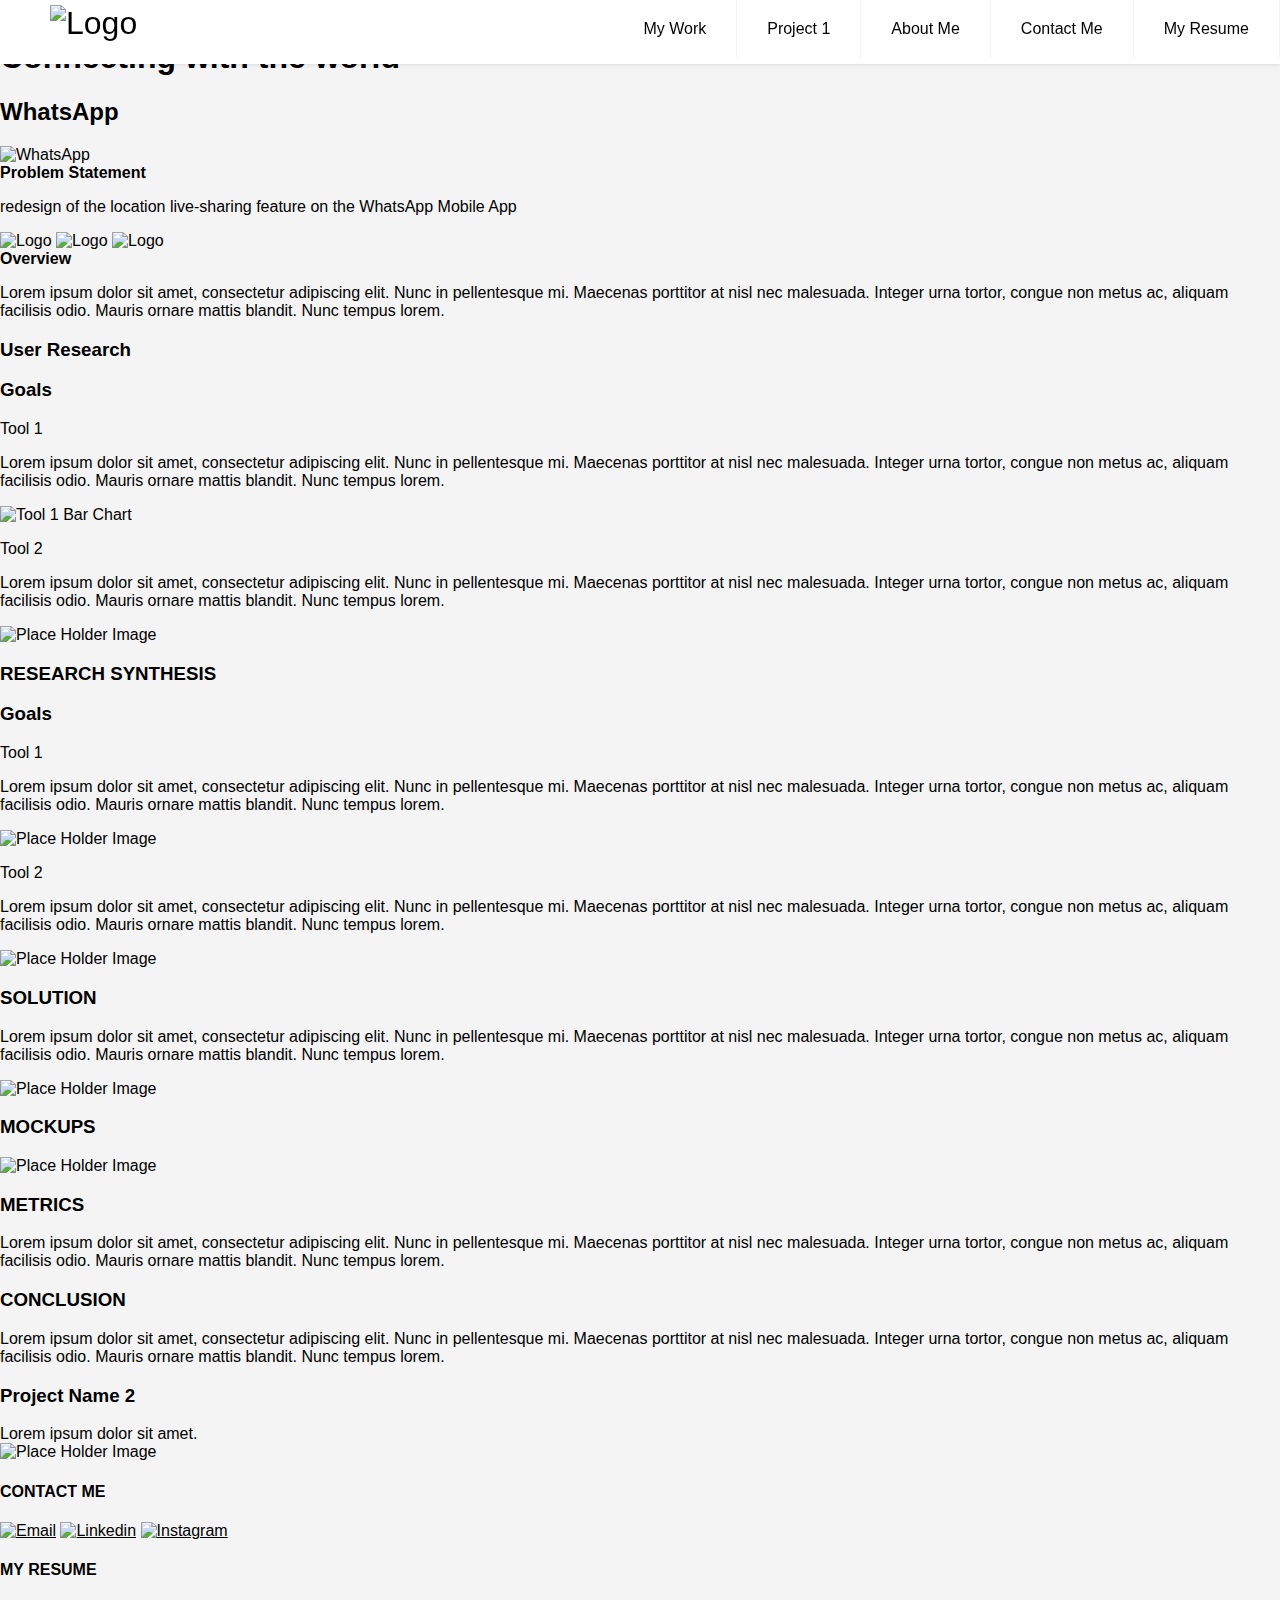
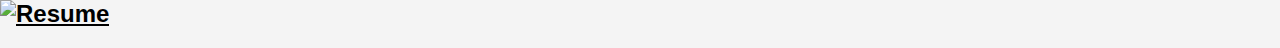
==== creations.html @ 50b98010 "some changes and additons" ====
<!DOCTYPE html>
<html lang="en">
  <head>
    <meta charset="UTF-8" />
    <meta name="viewport" content="width=device-width, initial-scale=1.0" />
    <link
      rel="stylesheet"
      media="screen and (min-width: 1028px)"
      href="css/desktop.css"
    />
    <link
      rel="stylesheet"
      media="screen and (max-width: 1027px)"
      href="css/mobile.css"
    />
    <link rel="stylesheet" href="hamburger.css" />
    <title>Emily Spahr's Portfolio - Creations</title>
  </head>

  <body>
    <!--hamburger menu -->
    <header class="header">
        <img src="./images/EKlogo.png" class="logo" alt="Logo" />
        <input class="menu-btn" type="checkbox" id="menu-btn" />
        <label class="menu-icon" for="menu-btn"><span class="navicon"></span></label>
        <ul class="menu">
          <li><a href="#">My Work</a></li>
          <li><a href="creations.html">Project 1</a></li>
          <li><a href="passions.html">About Me</a></li>
          <li><a href="#contactMe">Contact Me</a></li>
          <li><a href="/files/resume.pdf">My Resume</a></li>
        </ul>
    </header>

    <!-- Pretty Picture (backgroundimage) at top with Name and short statement in somehat transparent block over top background image-->
    <section class="heroP">
        <div>
          <img src="/images/headerImageLG.png" alt="Researcher in a window">
          <div class="heroPText">
            <h1>Connecting with the world</h1>
            <h2>WhatsApp</h2>
          </div>
        </div>
    </section>

    <!--Background Change-->
    <section class="topSection">
      <div class="secHeading">
        <img src="./images/whatsapp.png" alt="WhatsApp">
      </div>
      <div class="titleText">
          <b>Problem Statement</b>
          <p class="indentP">
            redesign of the location live-sharing feature on the WhatsApp Mobile App
          </p>
      </div>
      <section>
        <div class="topIcons">
          <img src="./images/UX Researcher.png" alt="Logo" />
          <img src="./images/time.png" alt="Logo" />
          <img src="./images/wrench.png" alt="Logo" />
        </div>
      </section>
      <section class="titleText">
        <b>Overview</b>
        <p class="indentP">
          Lorem ipsum dolor sit amet, consectetur adipiscing elit. Nunc in
          pellentesque mi. Maecenas porttitor at nisl nec malesuada. Integer
          urna tortor, congue non metus ac, aliquam facilisis odio. Mauris
          ornare mattis blandit. Nunc tempus lorem.
        </p>
      </section>
    </section>

    <!--Background Change-->
    <section class="research">
        <div class="secHeading">
          <h3>User Research</h3>
          <h3>Goals</h3>
        </div>
      <section>
        <div class="titleText">
          <p>Tool 1</p>
          <p class="indentP">
            Lorem ipsum dolor sit amet, consectetur adipiscing elit. Nunc in
            pellentesque mi. Maecenas porttitor at nisl nec malesuada. Integer
            urna tortor, congue non metus ac, aliquam facilisis odio. Mauris
            ornare mattis blandit. Nunc tempus lorem.
          </p>
        </div>
        <div>
            <img  id="barGraph" src="./images/03 Bar Chart.png" alt=" Tool 1 Bar Chart" />
        </div>
      </section>

      <div class="titleText">
        <p>Tool 2</p>
        <p class="indentP">
          Lorem ipsum dolor sit amet, consectetur adipiscing elit. Nunc in
          pellentesque mi. Maecenas porttitor at nisl nec malesuada. Integer
          urna tortor, congue non metus ac, aliquam facilisis odio. Mauris
          ornare mattis blandit. Nunc tempus lorem.
        </p>
        </div>
        <img id="stdImg" src="./images/placeholder.png" alt="Place Holder Image" />
      </section>
    </section>

    <!--Background Change-->
    <section class="topSection">
      <div  class="secHeading">
        <h3>RESEARCH SYNTHESIS</h3>
      <h3>Goals</h3>
    </div>
      <section>
          <div class="titleText">
        <p>Tool 1</p>
        <p class="indentP">
          Lorem ipsum dolor sit amet, consectetur adipiscing elit. Nunc in
          pellentesque mi. Maecenas porttitor at nisl nec malesuada. Integer
          urna tortor, congue non metus ac, aliquam facilisis odio. Mauris
          ornare mattis blandit. Nunc tempus lorem.
        </p>
    </div>
        <img id="stdImg" src="./images/placeholder.png" alt="Place Holder Image" />
      </section>
<section>
      <div class="titleText">
        <p>Tool 2</p>
        <p class="indentP">
          Lorem ipsum dolor sit amet, consectetur adipiscing elit. Nunc in
          pellentesque mi. Maecenas porttitor at nisl nec malesuada. Integer
          urna tortor, congue non metus ac, aliquam facilisis odio. Mauris
          ornare mattis blandit. Nunc tempus lorem.
        </p>
        </div>
        <img id="stdImg" src="./images/placeholder.png" alt="Place Holder Image" />
      </section>
    </section>
     
    </section>

    <!--Background Change-->
    <section class="solution">
      <div class="titleText">
        <h3>SOLUTION</h3>
      <p class="indentP">
        Lorem ipsum dolor sit amet, consectetur adipiscing elit. Nunc in
        pellentesque mi. Maecenas porttitor at nisl nec malesuada. Integer urna
        tortor, congue non metus ac, aliquam facilisis odio. Mauris ornare
        mattis blandit. Nunc tempus lorem.
      </p>
    </div>
      <img id="stdImg" src="./images/placeholder.png" alt="Place Holder Image" />
    </section>

    <section class="research">
      <h3>MOCKUPS</h3>
      <img id="stdImg" src="./images/placeholder.png" alt="Place Holder Image" />
    </section>

    <section class="research">
      <div class="titleText">
        <h3>METRICS</h3>
      <p class="indentP">
        Lorem ipsum dolor sit amet, consectetur adipiscing elit. Nunc in
        pellentesque mi. Maecenas porttitor at nisl nec malesuada. Integer urna
        tortor, congue non metus ac, aliquam facilisis odio. Mauris ornare
        mattis blandit. Nunc tempus lorem.
      </p>
    </div>
    </section>

    <section class="topSection">
        <div class="titleText">
            <h3>CONCLUSION</h3>
            <p class="indentP">
                Lorem ipsum dolor sit amet, consectetur adipiscing elit. Nunc in
                pellentesque mi. Maecenas porttitor at nisl nec malesuada. Integer urna
                tortor, congue non metus ac, aliquam facilisis odio. Mauris ornare
                mattis blandit. Nunc tempus lorem.    
            </p>
        </div>
    </section>

    <!--<section>
      <div class="titleText">
      <h3>CONCLUSION</h3>
      <p class="indentP">
        Lorem ipsum dolor sit amet, consectetur adipiscing elit. Nunc in
        pellentesque mi. Maecenas porttitor at nisl nec malesuada. Integer urna
        tortor, congue non metus ac, aliquam facilisis odio. Mauris ornare
        mattis blandit. Nunc tempus lorem.
      </p>
      </div>
    </section> -->

    <!-- Next Project -->
    <div class="rightHandProject">
        <div class="titleR">
            <h3>Project Name 2</h3>
            <aside>Lorem ipsum dolor sit amet.</aside>
        </div>
        <img
          id="projPicR"
          src="./images/placeholder.png"
          alt="Place Holder Image"
        />
      </div>

      <footer id="contactMe">
        <!--Left side of footer with contact me links-->
        <div class="footerContact">
          <h4>CONTACT ME</h4>
          <div>
            <!-- NEED TO ADD ICONS-->
            <a href="mailto:webmaster@example.com"><img src="./images/email.jpg" width="50" alt="Email"></a>
            <a href="https://www.linkedin.com/"><img src="./images/linkedin.png" width="50" alt="Linkedin"></a>
            <a href="https://www.instagram.com/"><img src="./images/instagram.jpg" width="50" alt="Instagram"></a>
          </div>
        </div>
  
        <!--Right side of footer with Resume Link-->
        <div class="footerResume">
          <h4>MY RESUME</h4>
          <a href="/files/resume.pdf"><h2><img src="./images/pngtree-download-arrow-vector-icon-white-transparent-background-png-image_1978018.jpg" width="50" alt="Resume"></h2></a>
        </div>
      </footer>
  </body>
</html>
---- css/desktop.css ----
/* CSS DESKTOP */
---- css/mobile.css ----
/* mobile CSS */

html * {
	font-family: 'Source Sans Pro', sans-serif;
}

a:link {
	text-decoration:none
}

#logo {
	width: 15vw;
}

.hero {
	background-image: url("../images/223-1000x300.jpg"), url("paper.gif");
	background-size: cover;
	height: 15vh;
	padding-top: 8vh;
	display: flex;
	align-items: center;
}

.heroP {
	background-color: #b7e8bd;
	height: 180px;
	padding-top: 15vh;
	display: flex;
	align-items: center;
	position:relative;
}

.heroPText {
	color: white;
	position: absolute;
	z-index: 1;
	right: 0;
	top: 0;
	padding-top: 8vh;
	padding-right: 2vh;
	text-align: center;
}


.heroP img {
	width: 50%;
	margin-left: 10%;
}

.hero div {
	color: rgb(0, 0, 0);
	background-color: rgba(255, 255, 255, 0.3);
	position: relative;
	padding: 1.0vh;
	left: 10%;
  width: 50vw;
  height: 10vh;
	font-size: 1.5vh;
	display: flex;
	flex-direction: column;
	justify-content: center;
	align-items: flex-start;
}

.titleL {
	width: 40vw;
	position: absolute;
	z-index: 1;
	right: 0;
	margin-right: 15%;
	font-size: 1.5vh;
}

.titleR {
	width: 40vw;
	position: absolute;
	z-index: 1;
	left: 0;
	margin-left: 15%;
	font-size: 1.5vh;
}

#projPicL {
	height: 70%;
	display: block;
	float: left;
	padding-left: 5vw;
}

#projPicR {
	height: 70%;
	display: block;
	float: right;
	padding-right: 5vw;
}

.leftHandProject {
	display: flex;
	align-items: center;
	position:relative;
	padding: .5vw;
	width: 85vw;
	max-width: 400px;
	height: 190px;
	margin: 20px;
	background-image: linear-gradient(to left, #9DDBAD, #FFD668);
	}

.rightHandProject {
	display: flex;
	justify-content: flex-end;
	align-items: center;
	position:relative;
	padding: 0vw;
	width: 85vw;
	max-width: 400px;
	height: 190px;
	margin: 20px;
	background-image: linear-gradient(to right, #9DDBAD, #FFD668);
	}

.work {
	width: 90vw;
	height: 110vh;
	display: flex;
	flex-direction: row;
	flex-wrap: wrap;
	justify-content: space-around;
	align-items: center;
	/*align-content: space-around;*/
}

#workHeading {
	margin-left: 7vw;
}

footer {
	margin-top: 100px;
	width: 90vw;
	text-align: center;
	display: flex;
	flex-direction: row;
	justify-content: space-evenly;
	align-items: center;
}

.footerResume img {
	margin-top: -15px;
}

.factText {
	width: 70%;
	position: absolute;
	z-index: 1;
	left: 0;
	margin-left: 15%;
	font-size: 1.5vh;
}

.rightHandFact {
	display: flex;
	justify-content: flex-end;
	align-items: center;
	position:relative;
	padding: 0vw;
	width: 85%;
	max-width: 400px;
	height: 190px;
	margin: 20px;
}

.leftHandFact {
	display: flex;
	align-items: center;
	position:relative;
	padding: .5vw;
	width: 85vw;
	max-width: 400px;
	height: 190px;
	margin: 20px;
}

.colorBoxL {
	width: 150px;
	height: 150px;
	background-color: pink;
	margin-left: 20px;
}

.colorBoxR {
	width: 150px;
	height: 150px;
	background-color: pink;
	margin-right: 20px;
}

.research {
	background-color: #b7e8bd;
	padding: 5%;
}

/*.research h3 {
	margin: 5%;
}*/

.solution {
	background-color: #b7e8bd;
	padding: 5%;
}

.topSection {
	padding: 5%;
}

/*.topSection h3 {
	margin-left: 7vw;
}*/

.topIcons {
display: flex;
	flex-direction: row;
	justify-content: space-around;
	align-content: center;
	padding-top: 2vh;
}

.indentP {
width: 90%;
margin-left: 8%;
}

.titleText {
	border: solid orange;
	margin-top: 5vh;
	/*display: flex;
	flex-direction: row;
	justify-content: space-between;
	align-items: flex-start;*/
}

#barGraph {
	border: solid red;
	width: 80vw;
	display: flex;
	justify-content: center;

}

.secHeading {
	display: flex;
	justify-content: space-around;
}

#stdImg {
	width: 70%;
}
---- hamburger.css ----
body {
  margin: 0;
  font-family: Helvetica, sans-serif;
  background-color: #f4f4f4;
}

a {
  color: #000;
}

/* header */

.header {
  background-color: #fff;
  box-shadow: 1px 1px 4px 0 rgba(0,0,0,.1);
  position: fixed;
  width: 100%;
	z-index: 3;
}

.header ul {
  margin: 0;
  padding: 0;
  list-style: none;
  overflow: hidden;
  background-color: #fff;
}

.header li a {
  display: block;
  padding: 20px 20px;
  border-right: 1px solid #f4f4f4;
  text-decoration: none;
}

.header li a:hover,
.header .menu-btn:hover {
  background-color: #f4f4f4;
}

.header h1 {
	font-size: 3.5vh;
}

.header .logo {
  display: block;
	float: left;
	height: 6vh;
  font-size: 2em;
  padding: 5px 50px;
	text-decoration: none;
}

/* menu */

.header .menu {
  clear: both;
  max-height: 0;
  transition: max-height .2s ease-out;
}

/* menu icon */

.header .menu-icon {
  cursor: pointer;
  display: inline-block;
  float: right;
  padding: 28px 20px;
  position: relative;
  user-select: none;
}

.header .menu-icon .navicon {
  background: #333;
  display: block;
  height: 2px;
  position: relative;
  transition: background .2s ease-out;
  width: 18px;
}

.header .menu-icon .navicon:before,
.header .menu-icon .navicon:after {
  background: #333;
  content: '';
  display: block;
  height: 100%;
  position: absolute;
  transition: all .2s ease-out;
  width: 100%;
}

.header .menu-icon .navicon:before {
  top: 5px;
}

.header .menu-icon .navicon:after {
  top: -5px;
}

/* menu btn */

.header .menu-btn {
  display: none;
}

.header .menu-btn:checked ~ .menu {
  max-height: 240px;
}

.header .menu-btn:checked ~ .menu-icon .navicon {
  background: transparent;
}

.header .menu-btn:checked ~ .menu-icon .navicon:before {
  transform: rotate(-45deg);
}

.header .menu-btn:checked ~ .menu-icon .navicon:after {
  transform: rotate(45deg);
}

.header .menu-btn:checked ~ .menu-icon:not(.steps) .navicon:before,
.header .menu-btn:checked ~ .menu-icon:not(.steps) .navicon:after {
  top: 0;
}

/* 48em = 768px */

@media (min-width: 48em) {
  .header li {
    float: left;
  }
  .header li a {
    padding: 20px 30px;
  }
  .header .menu {
    clear: none;
    float: right;
    max-height: none;
  }
  .header .menu-icon {
    display: none;
  }
}
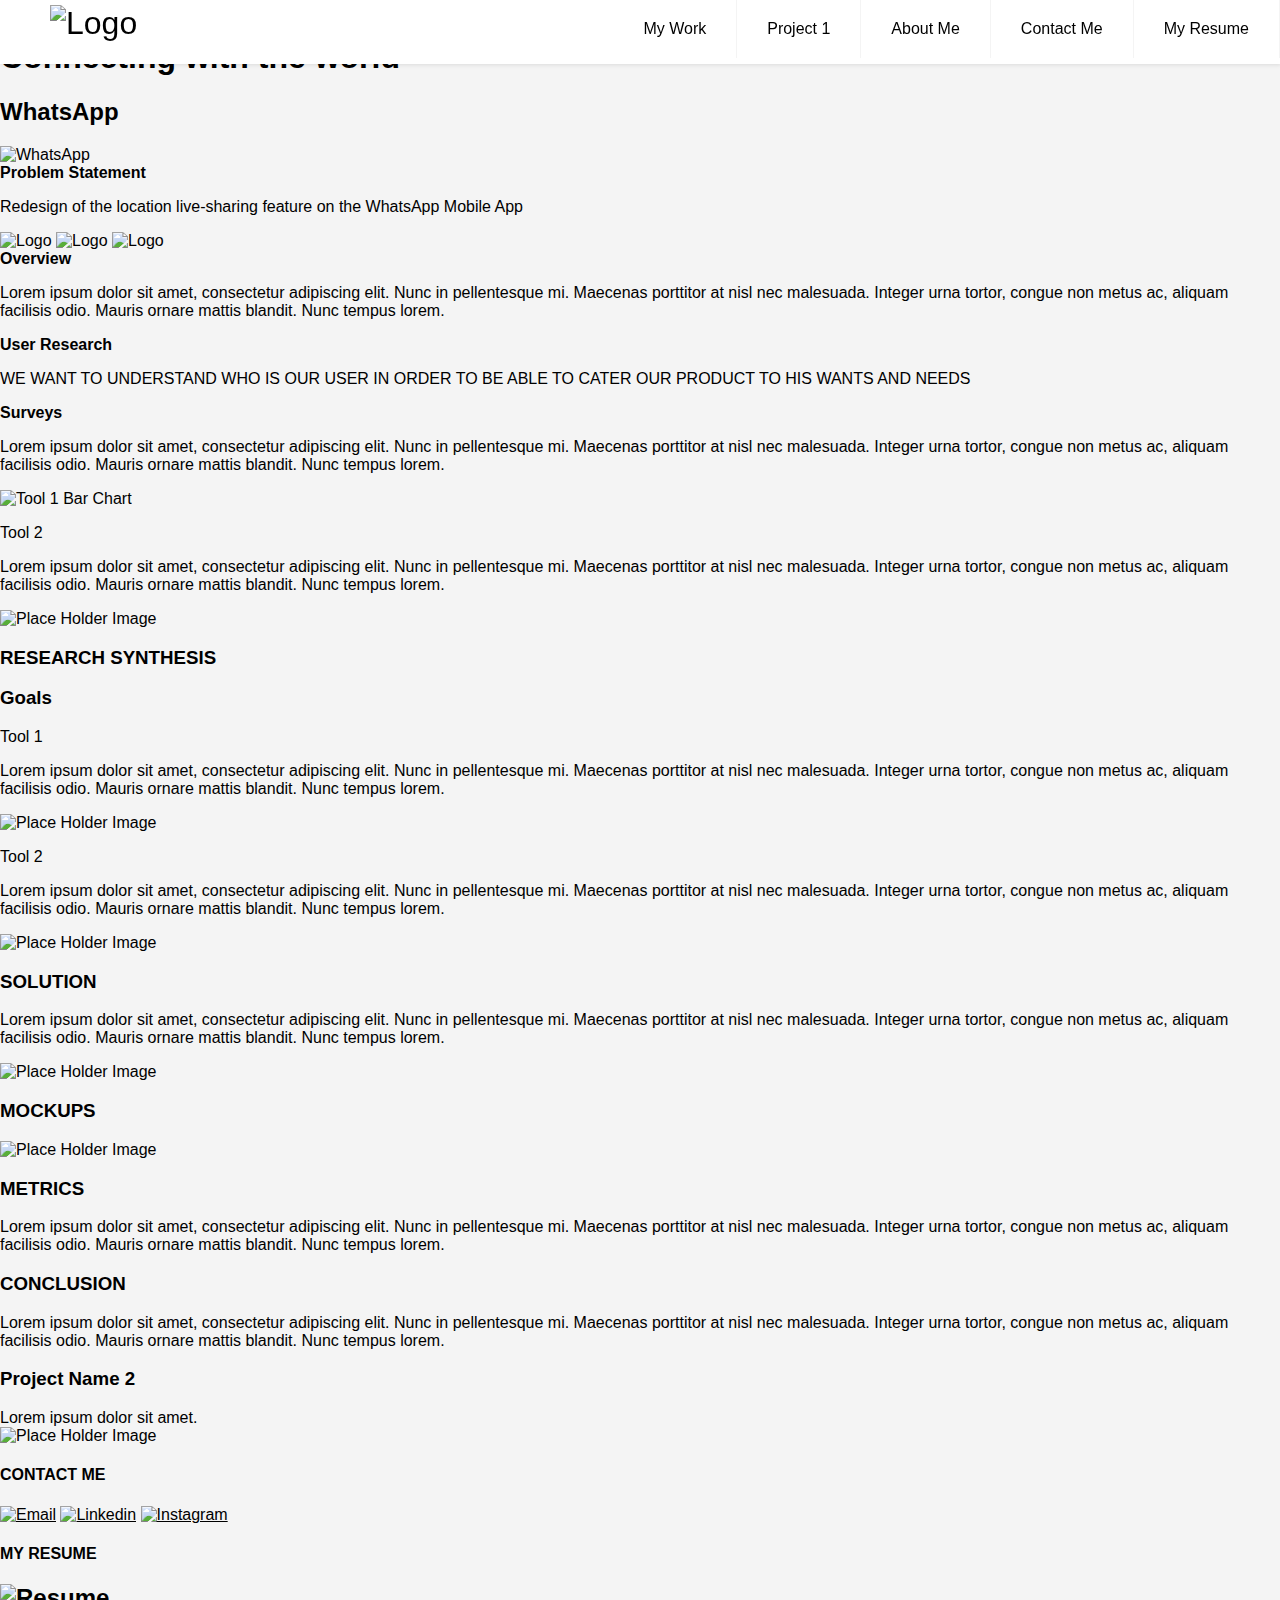
==== commit 3f49c771: "told u this was a pain" ====
--- a/creations.html
+++ b/creations.html
@@ -51,7 +51,7 @@
       <div class="titleText">
           <b>Problem Statement</b>
           <p class="indentP">
-            redesign of the location live-sharing feature on the WhatsApp Mobile App
+            Redesign of the location live-sharing feature on the WhatsApp Mobile App
           </p>
       </div>
       <section>
@@ -74,13 +74,19 @@
 
     <!--Background Change-->
     <section class="research">
-        <div class="secHeading">
+        <div class="titleText">
+            <b>User Research</b>
+            <p class="indentP">
+              WE WANT TO UNDERSTAND WHO IS OUR USER IN ORDER TO BE ABLE TO CATER OUR PRODUCT TO HIS WANTS AND NEEDS
+            </p>
+        </div>
+        <!--<div class="secHeading">
           <h3>User Research</h3>
           <h3>Goals</h3>
-        </div>
+        </div> -->
       <section>
         <div class="titleText">
-          <p>Tool 1</p>
+          <p><b>Surveys</b></p>
           <p class="indentP">
             Lorem ipsum dolor sit amet, consectetur adipiscing elit. Nunc in
             pellentesque mi. Maecenas porttitor at nisl nec malesuada. Integer
--- a/css/mobile.css
+++ b/css/mobile.css
@@ -196,7 +196,7 @@
 
 .research {
 	background-color: #b7e8bd;
-	padding: 5%;
+	padding: 5% 10%;
 }
 
 /*.research h3 {
@@ -205,11 +205,11 @@
 
 .solution {
 	background-color: #b7e8bd;
-	padding: 5%;
+	padding: 5% 10%;
 }
 
 .topSection {
-	padding: 5%;
+	padding: 5% 10%;
 }
 
 /*.topSection h3 {
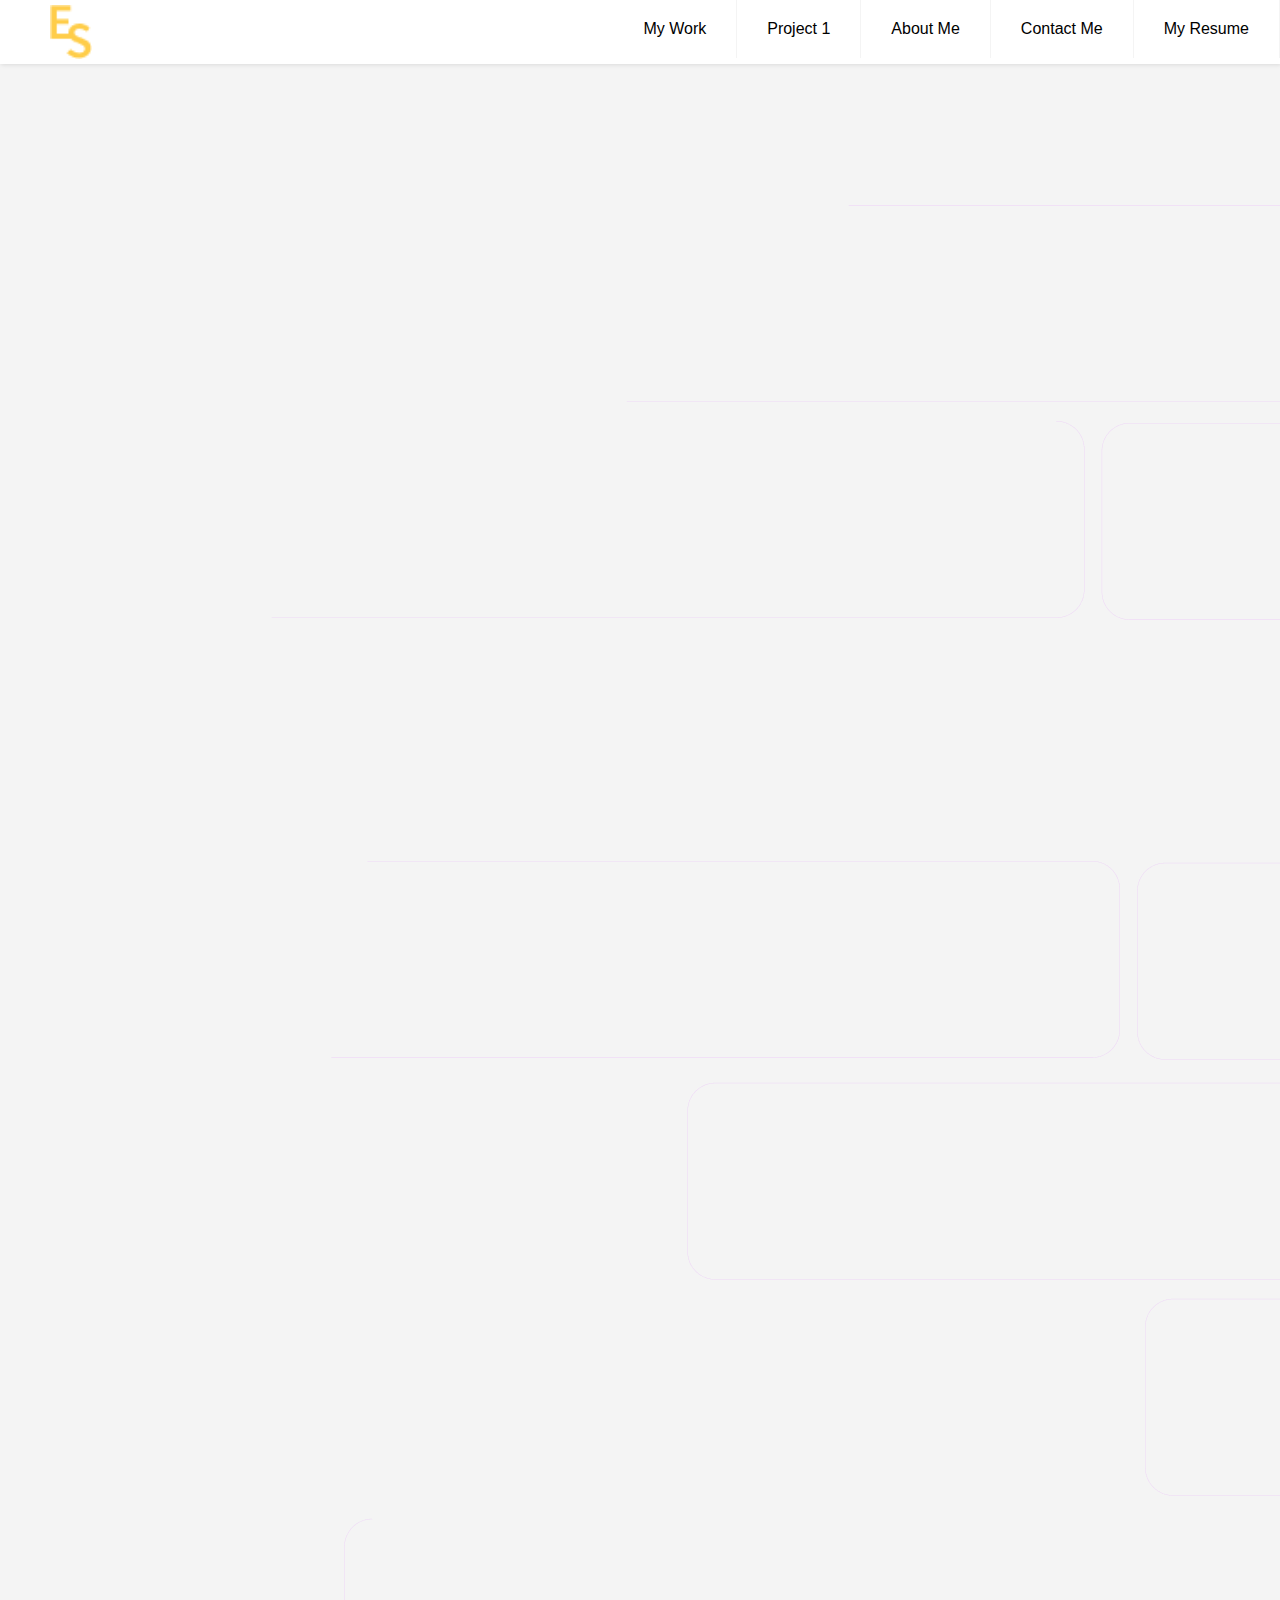
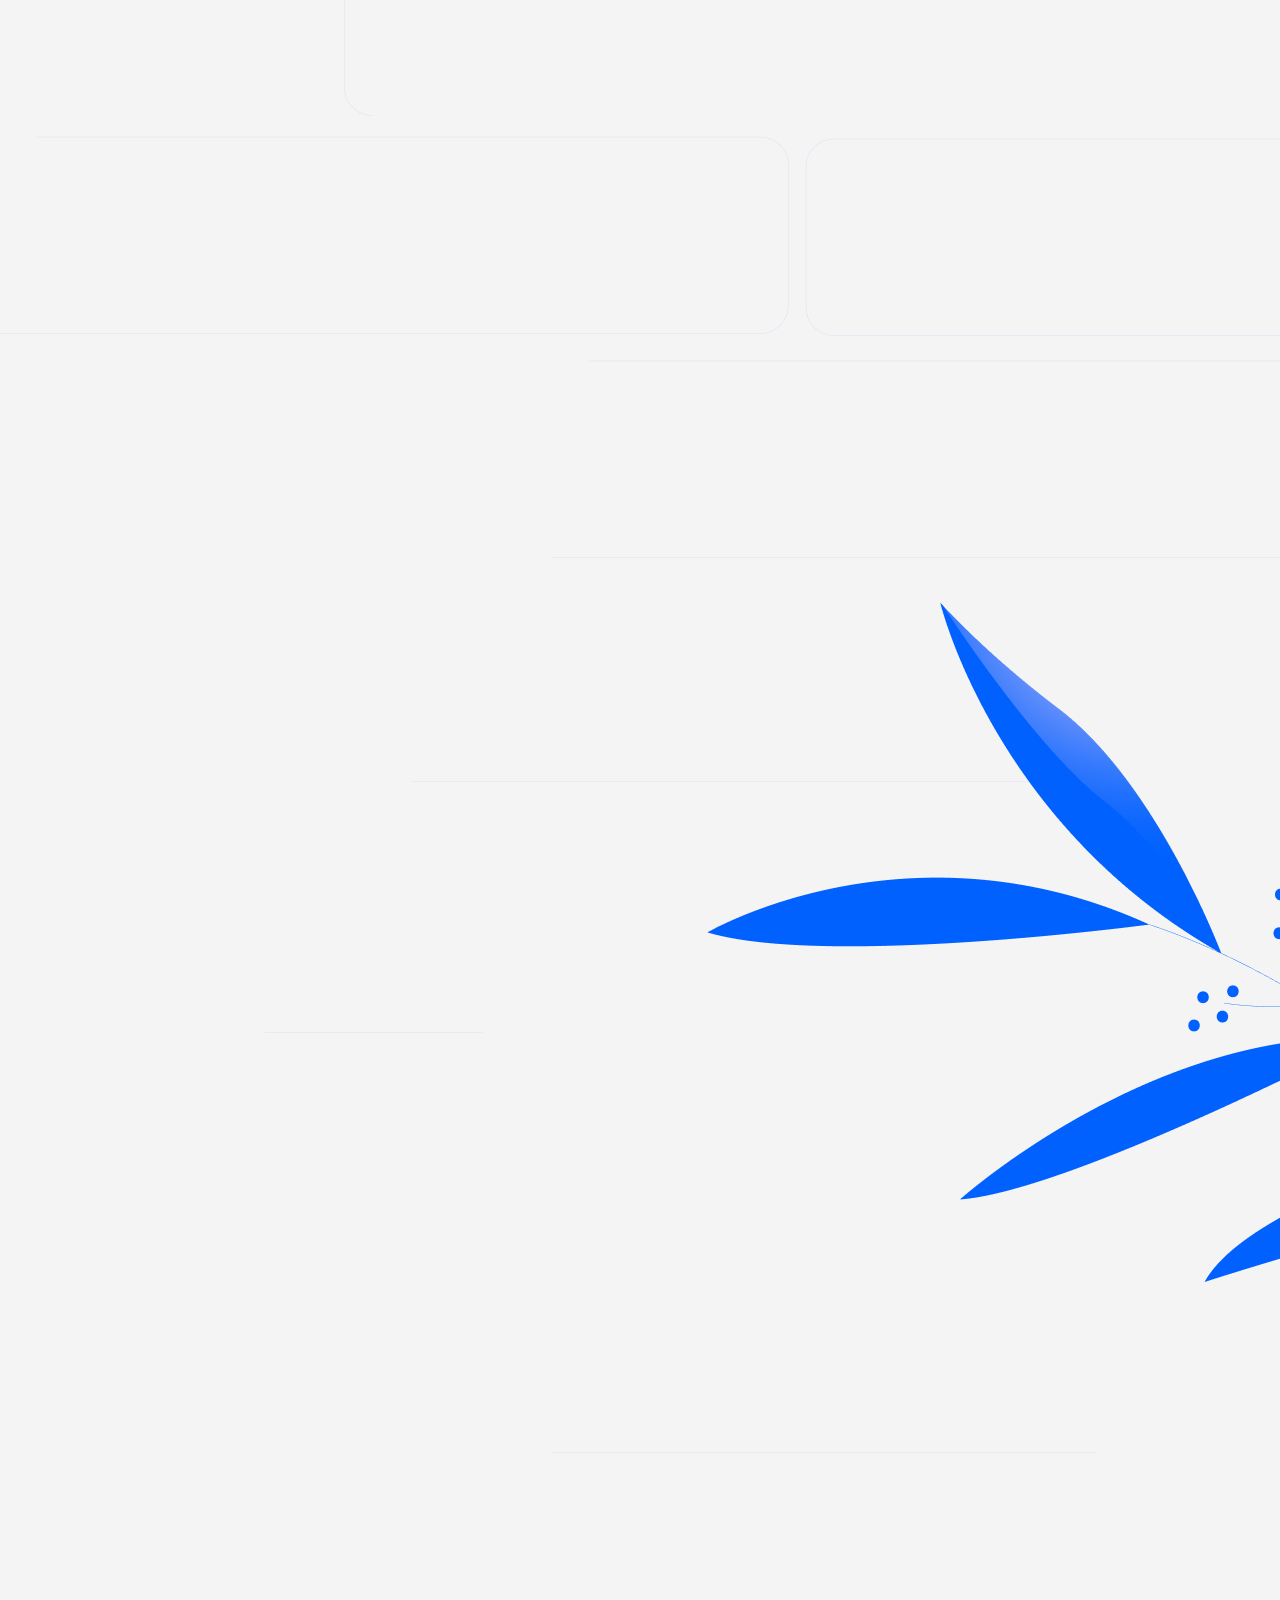
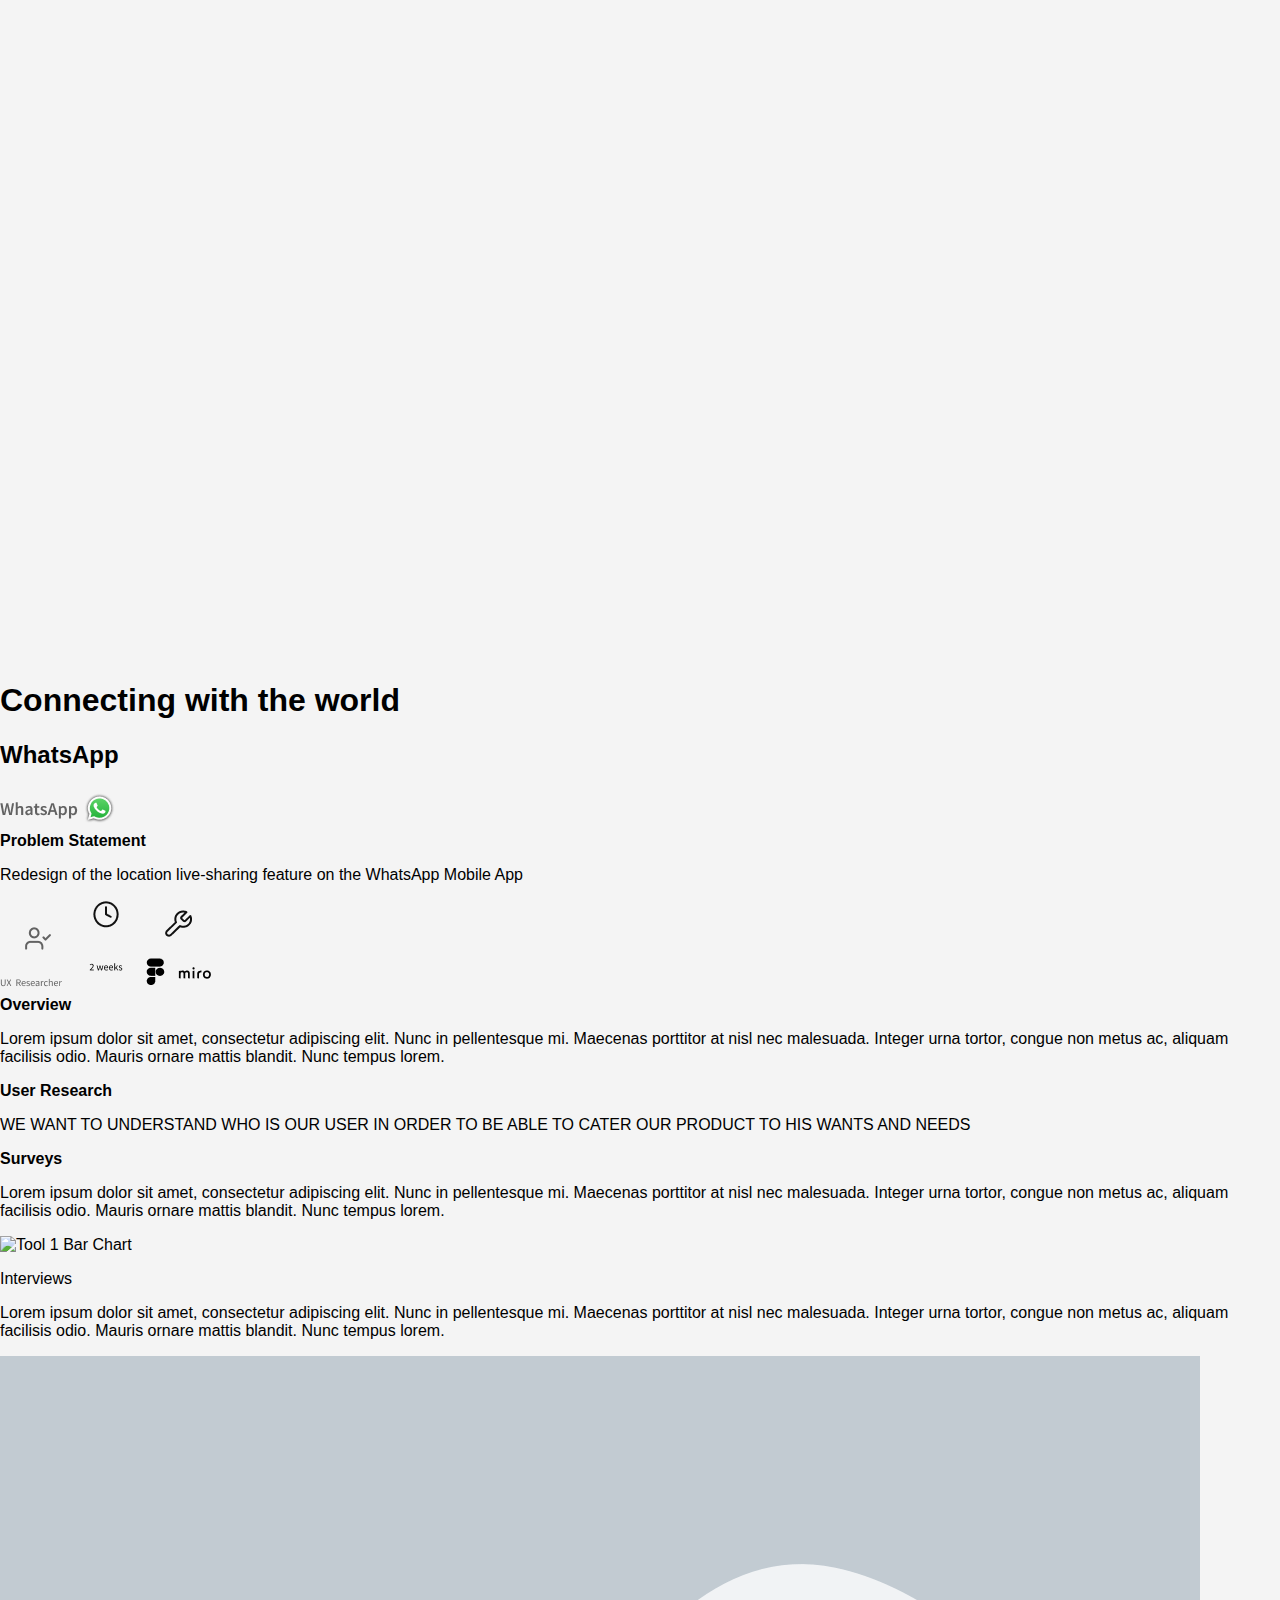
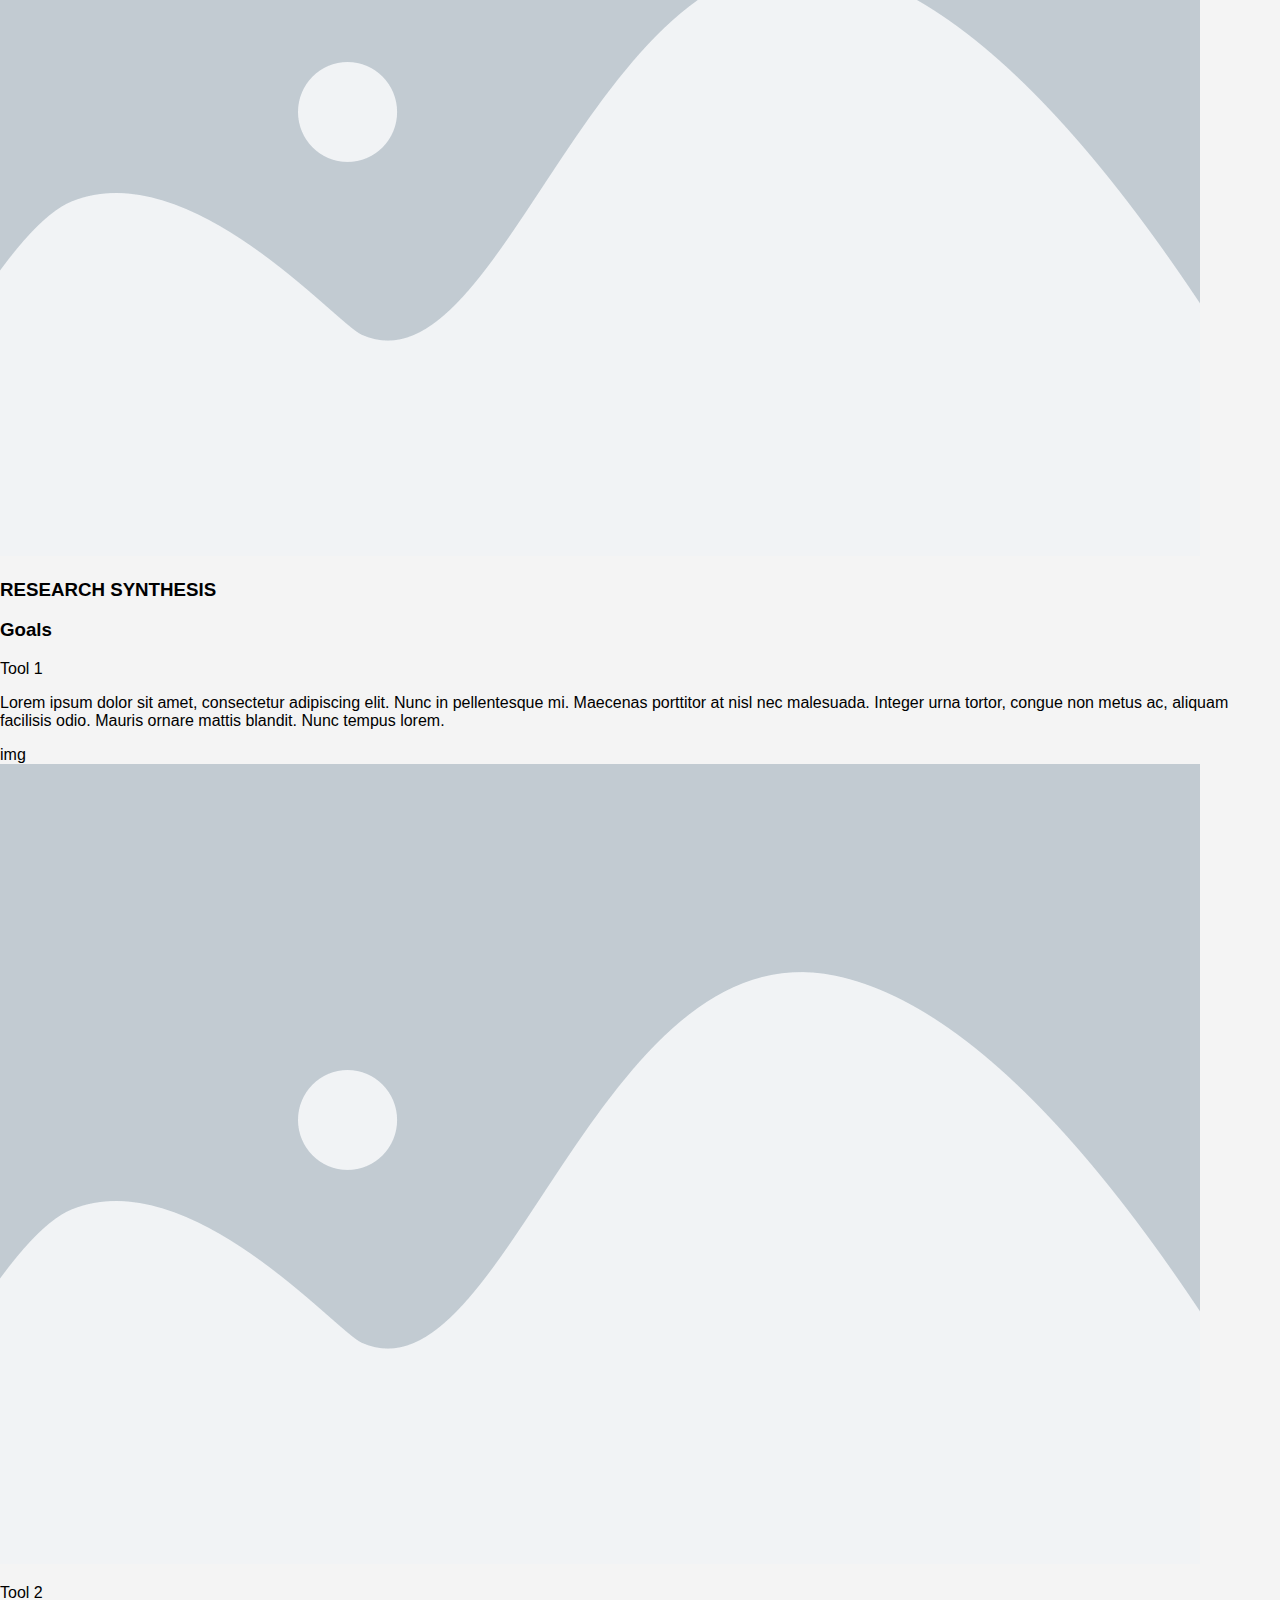
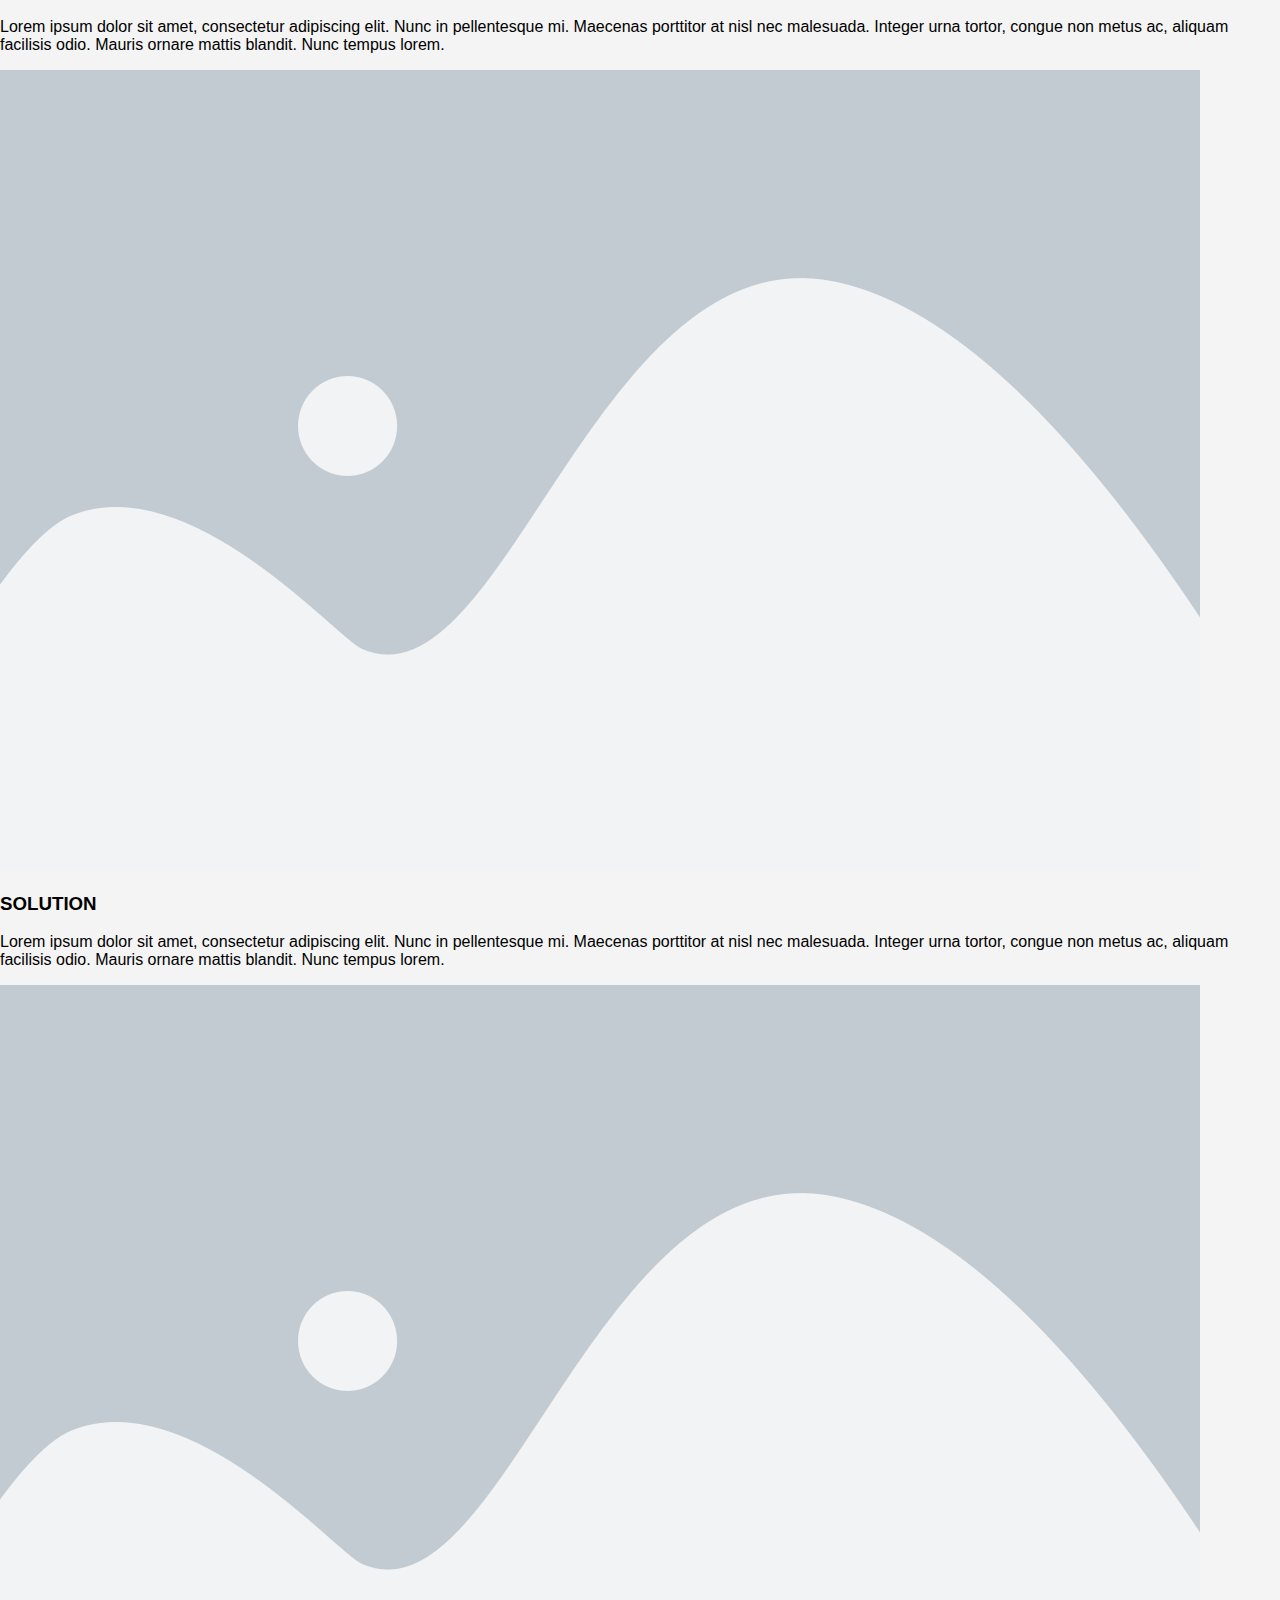
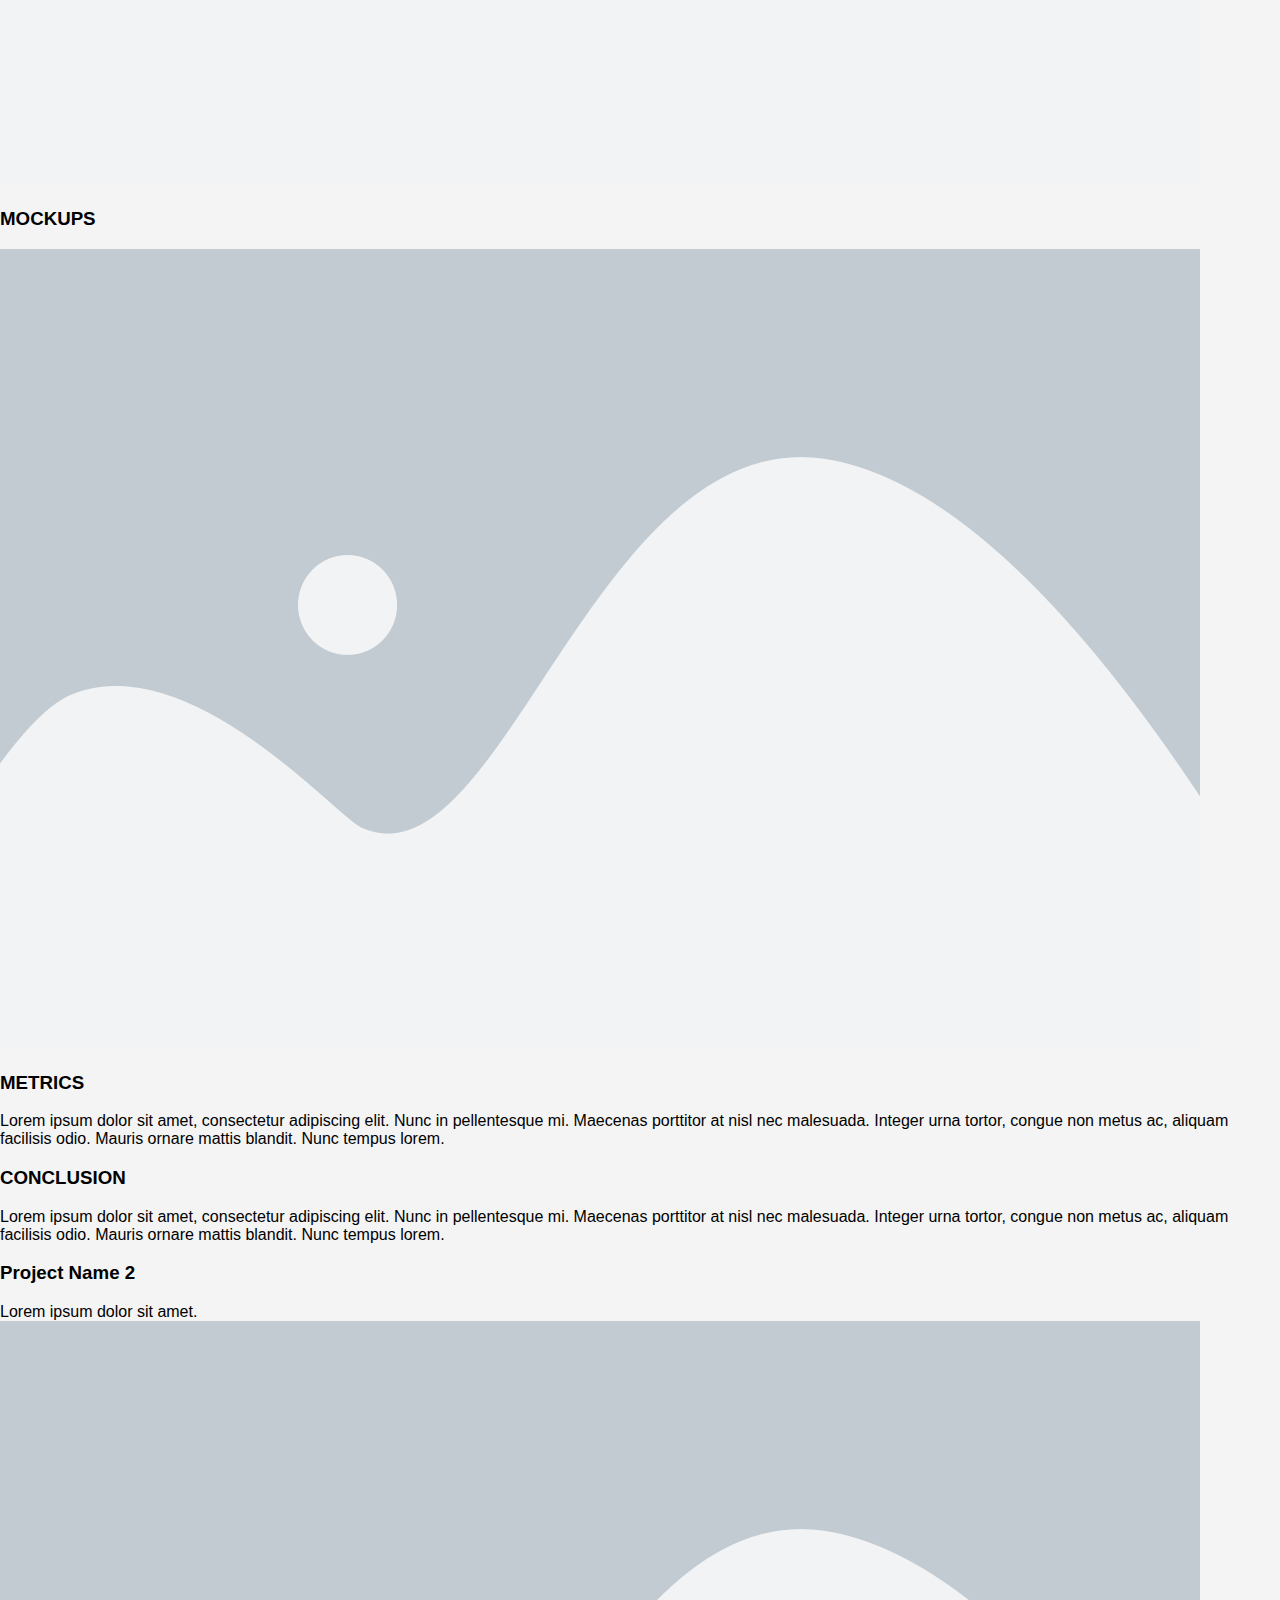
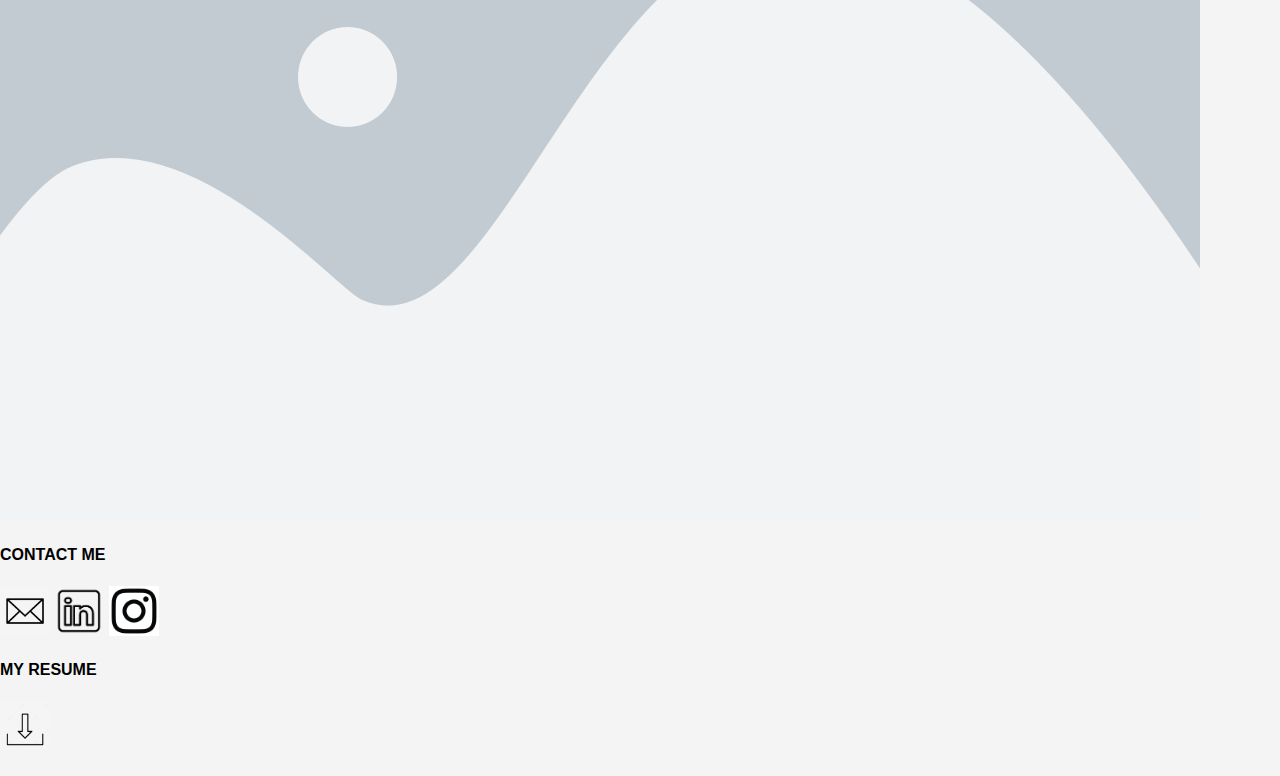
==== commit a8403fb9: "img" ====
--- a/creations.html
+++ b/creations.html
@@ -20,7 +20,7 @@
   <body>
     <!--hamburger menu -->
     <header class="header">
-        <img src="./images/EKlogo.png" class="logo" alt="Logo" />
+        <img src="./img/EKlogo.png" class="logo" alt="Logo" />
         <input class="menu-btn" type="checkbox" id="menu-btn" />
         <label class="menu-icon" for="menu-btn"><span class="navicon"></span></label>
         <ul class="menu">
@@ -35,7 +35,7 @@
     <!-- Pretty Picture (backgroundimage) at top with Name and short statement in somehat transparent block over top background image-->
     <section class="heroP">
         <div>
-          <img src="/images/headerImageLG.png" alt="Researcher in a window">
+          <img src="/img/headerImageLG.png" alt="Researcher in a window">
           <div class="heroPText">
             <h1>Connecting with the world</h1>
             <h2>WhatsApp</h2>
@@ -46,7 +46,7 @@
     <!--Background Change-->
     <section class="topSection">
       <div class="secHeading">
-        <img src="./images/whatsapp.png" alt="WhatsApp">
+        <img src="./img/whatsapp.png" alt="WhatsApp">
       </div>
       <div class="titleText">
           <b>Problem Statement</b>
@@ -56,9 +56,9 @@
       </div>
       <section>
         <div class="topIcons">
-          <img src="./images/UX Researcher.png" alt="Logo" />
-          <img src="./images/time.png" alt="Logo" />
-          <img src="./images/wrench.png" alt="Logo" />
+          <img src="./img/UX Researcher.png" alt="Logo" />
+          <img src="./img/time.png" alt="Logo" />
+          <img src="./img/wrench.png" alt="Logo" />
         </div>
       </section>
       <section class="titleText">
@@ -95,12 +95,12 @@
           </p>
         </div>
         <div>
-            <img  id="barGraph" src="./images/03 Bar Chart.png" alt=" Tool 1 Bar Chart" />
-        </div>
-      </section>
-
-      <div class="titleText">
-        <p>Tool 2</p>
+            <img  id="barGraph" src=".//03 Bar Chart.png" alt=" Tool 1 Bar Chart" />
+        </div>
+      </section>
+
+      <div class="titleText">
+        <p>Interviews</p>
         <p class="indentP">
           Lorem ipsum dolor sit amet, consectetur adipiscing elit. Nunc in
           pellentesque mi. Maecenas porttitor at nisl nec malesuada. Integer
@@ -108,7 +108,7 @@
           ornare mattis blandit. Nunc tempus lorem.
         </p>
         </div>
-        <img id="stdImg" src="./images/placeholder.png" alt="Place Holder Image" />
+        <img id="stdImg" src="./img/placeholder.png" alt="Place Holder Image" />
       </section>
     </section>
 
@@ -126,21 +126,21 @@
           pellentesque mi. Maecenas porttitor at nisl nec malesuada. Integer
           urna tortor, congue non metus ac, aliquam facilisis odio. Mauris
           ornare mattis blandit. Nunc tempus lorem.
+        </p>img
+    </div>
+        <img id="stdImg" src="./img/placeholder.png" alt="Place Holder Image" />
+      </section>
+<section>
+      <div class="titleText">
+        <p>Tool 2</p>
+        <p class="indentP">
+          Lorem ipsum dolor sit amet, consectetur adipiscing elit. Nunc in
+          pellentesque mi. Maecenas porttitor at nisl nec malesuada. Integer
+          urna tortor, congue non metus ac, aliquam facilisis odio. Mauris
+          ornare mattis blandit. Nunc tempus lorem.
         </p>
-    </div>
-        <img id="stdImg" src="./images/placeholder.png" alt="Place Holder Image" />
-      </section>
-<section>
-      <div class="titleText">
-        <p>Tool 2</p>
-        <p class="indentP">
-          Lorem ipsum dolor sit amet, consectetur adipiscing elit. Nunc in
-          pellentesque mi. Maecenas porttitor at nisl nec malesuada. Integer
-          urna tortor, congue non metus ac, aliquam facilisis odio. Mauris
-          ornare mattis blandit. Nunc tempus lorem.
-        </p>
-        </div>
-        <img id="stdImg" src="./images/placeholder.png" alt="Place Holder Image" />
+        </div>
+        <img id="stdImg" src="./img/placeholder.png" alt="Place Holder Image" />
       </section>
     </section>
      
@@ -157,12 +157,12 @@
         mattis blandit. Nunc tempus lorem.
       </p>
     </div>
-      <img id="stdImg" src="./images/placeholder.png" alt="Place Holder Image" />
+      <img id="stdImg" src="./img/placeholder.png" alt="Place Holder Image" />
     </section>
 
     <section class="research">
       <h3>MOCKUPS</h3>
-      <img id="stdImg" src="./images/placeholder.png" alt="Place Holder Image" />
+      <img id="stdImg" src="./img/placeholder.png" alt="Place Holder Image" />
     </section>
 
     <section class="research">
@@ -209,7 +209,7 @@
         </div>
         <img
           id="projPicR"
-          src="./images/placeholder.png"
+          src="./img/placeholder.png"
           alt="Place Holder Image"
         />
       </div>
@@ -220,16 +220,16 @@
           <h4>CONTACT ME</h4>
           <div>
             <!-- NEED TO ADD ICONS-->
-            <a href="mailto:webmaster@example.com"><img src="./images/email.jpg" width="50" alt="Email"></a>
-            <a href="https://www.linkedin.com/"><img src="./images/linkedin.png" width="50" alt="Linkedin"></a>
-            <a href="https://www.instagram.com/"><img src="./images/instagram.jpg" width="50" alt="Instagram"></a>
+            <a href="mailto:webmaster@example.com"><img src="./img/email.jpg" width="50" alt="Email"></a>
+            <a href="https://www.linkedin.com/"><img src="./img/linkedin.png" width="50" alt="Linkedin"></a>
+            <a href="https://www.instagram.com/"><img src="./img/instagram.jpg" width="50" alt="Instagram"></a>
           </div>
         </div>
   
         <!--Right side of footer with Resume Link-->
         <div class="footerResume">
           <h4>MY RESUME</h4>
-          <a href="/files/resume.pdf"><h2><img src="./images/pngtree-download-arrow-vector-icon-white-transparent-background-png-image_1978018.jpg" width="50" alt="Resume"></h2></a>
+          <a href="/files/resume.pdf"><h2><img src="./img/pngtree-download-arrow-vector-icon-white-transparent-background-png-image_1978018.jpg" width="50" alt="Resume"></h2></a>
         </div>
       </footer>
   </body>
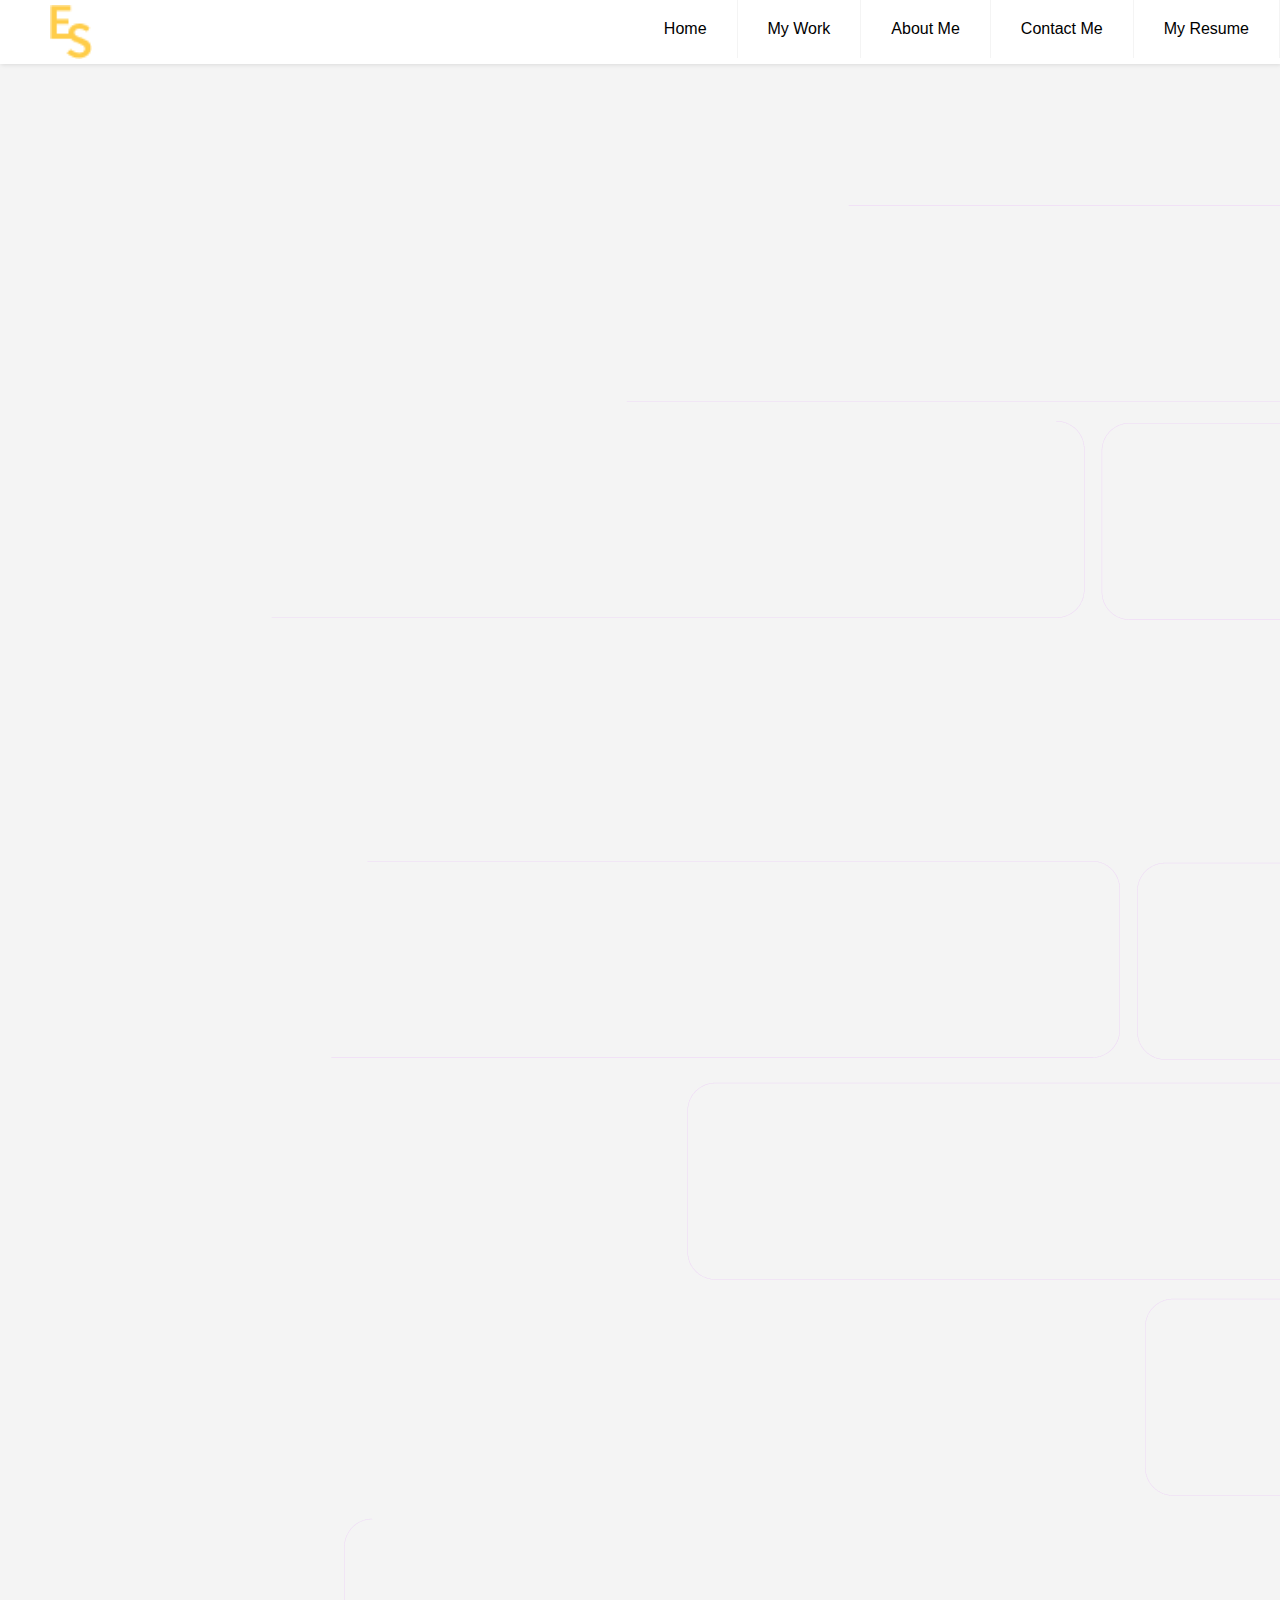
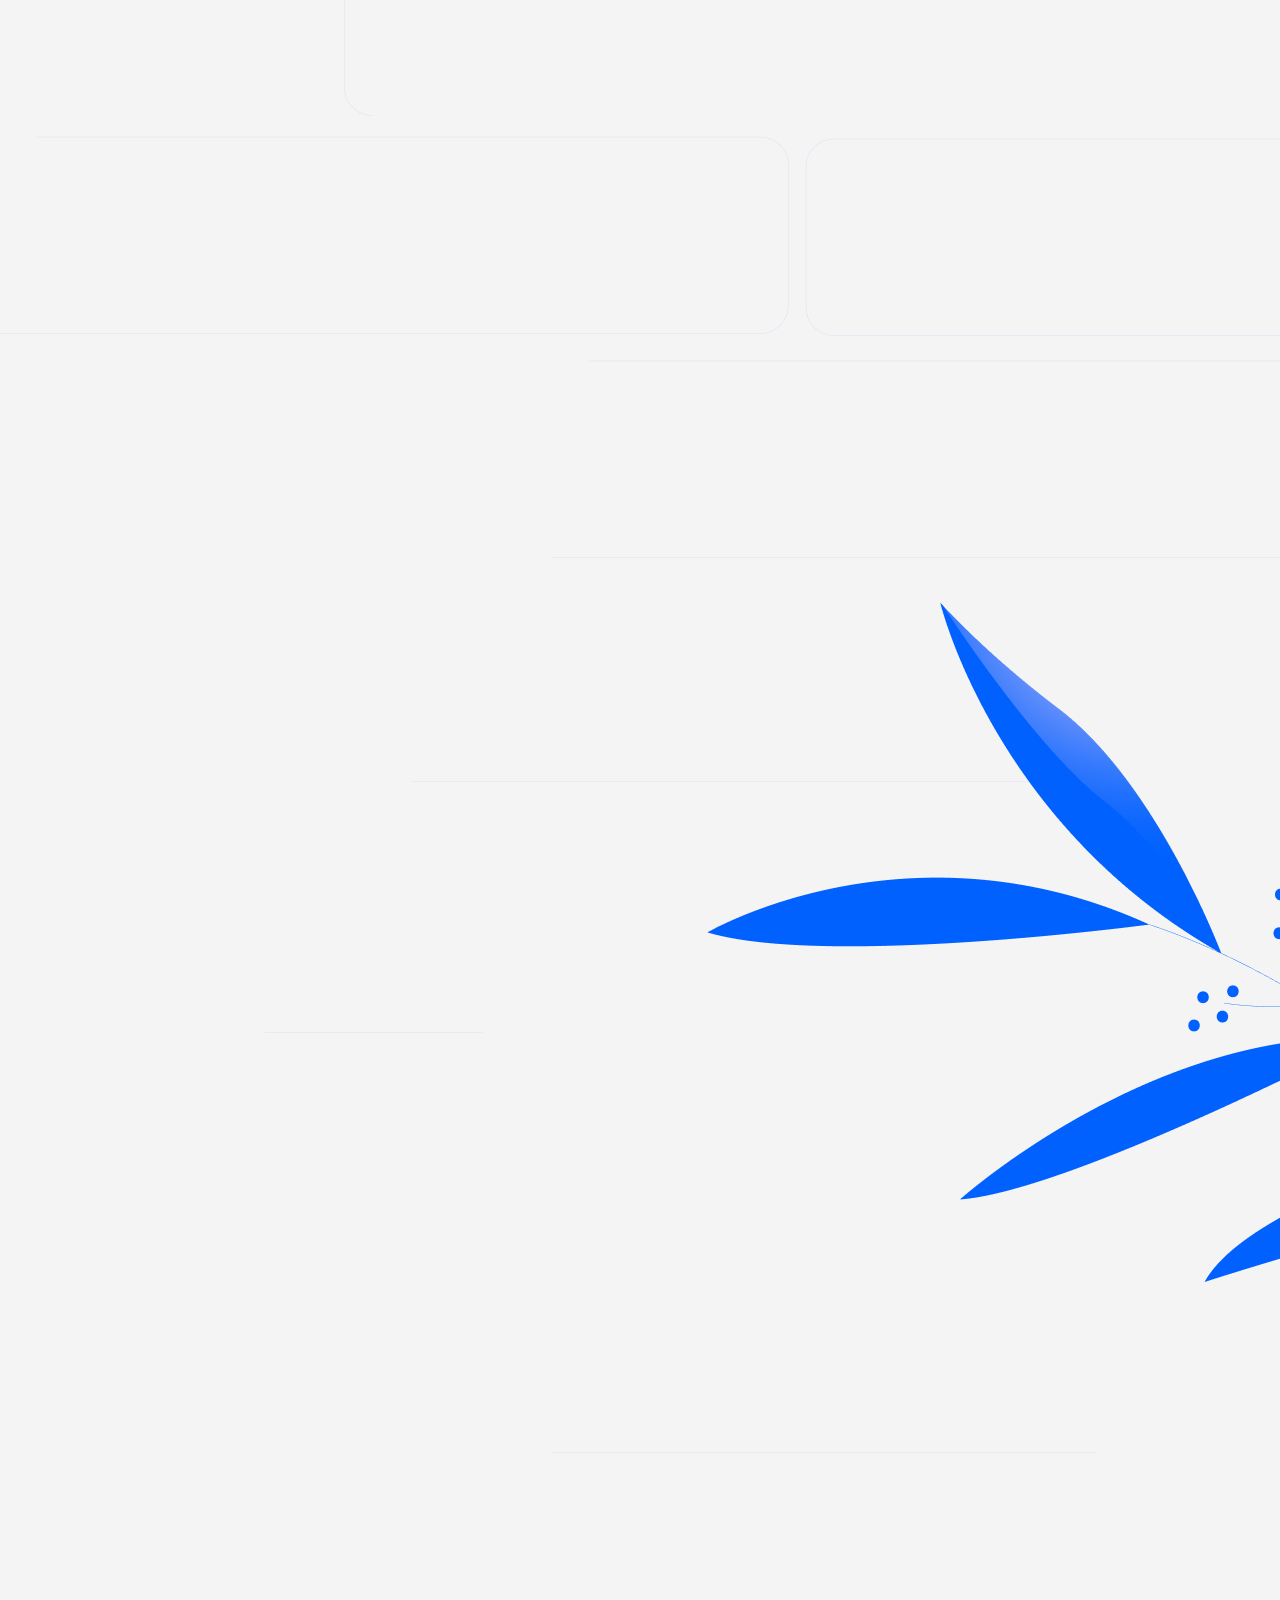
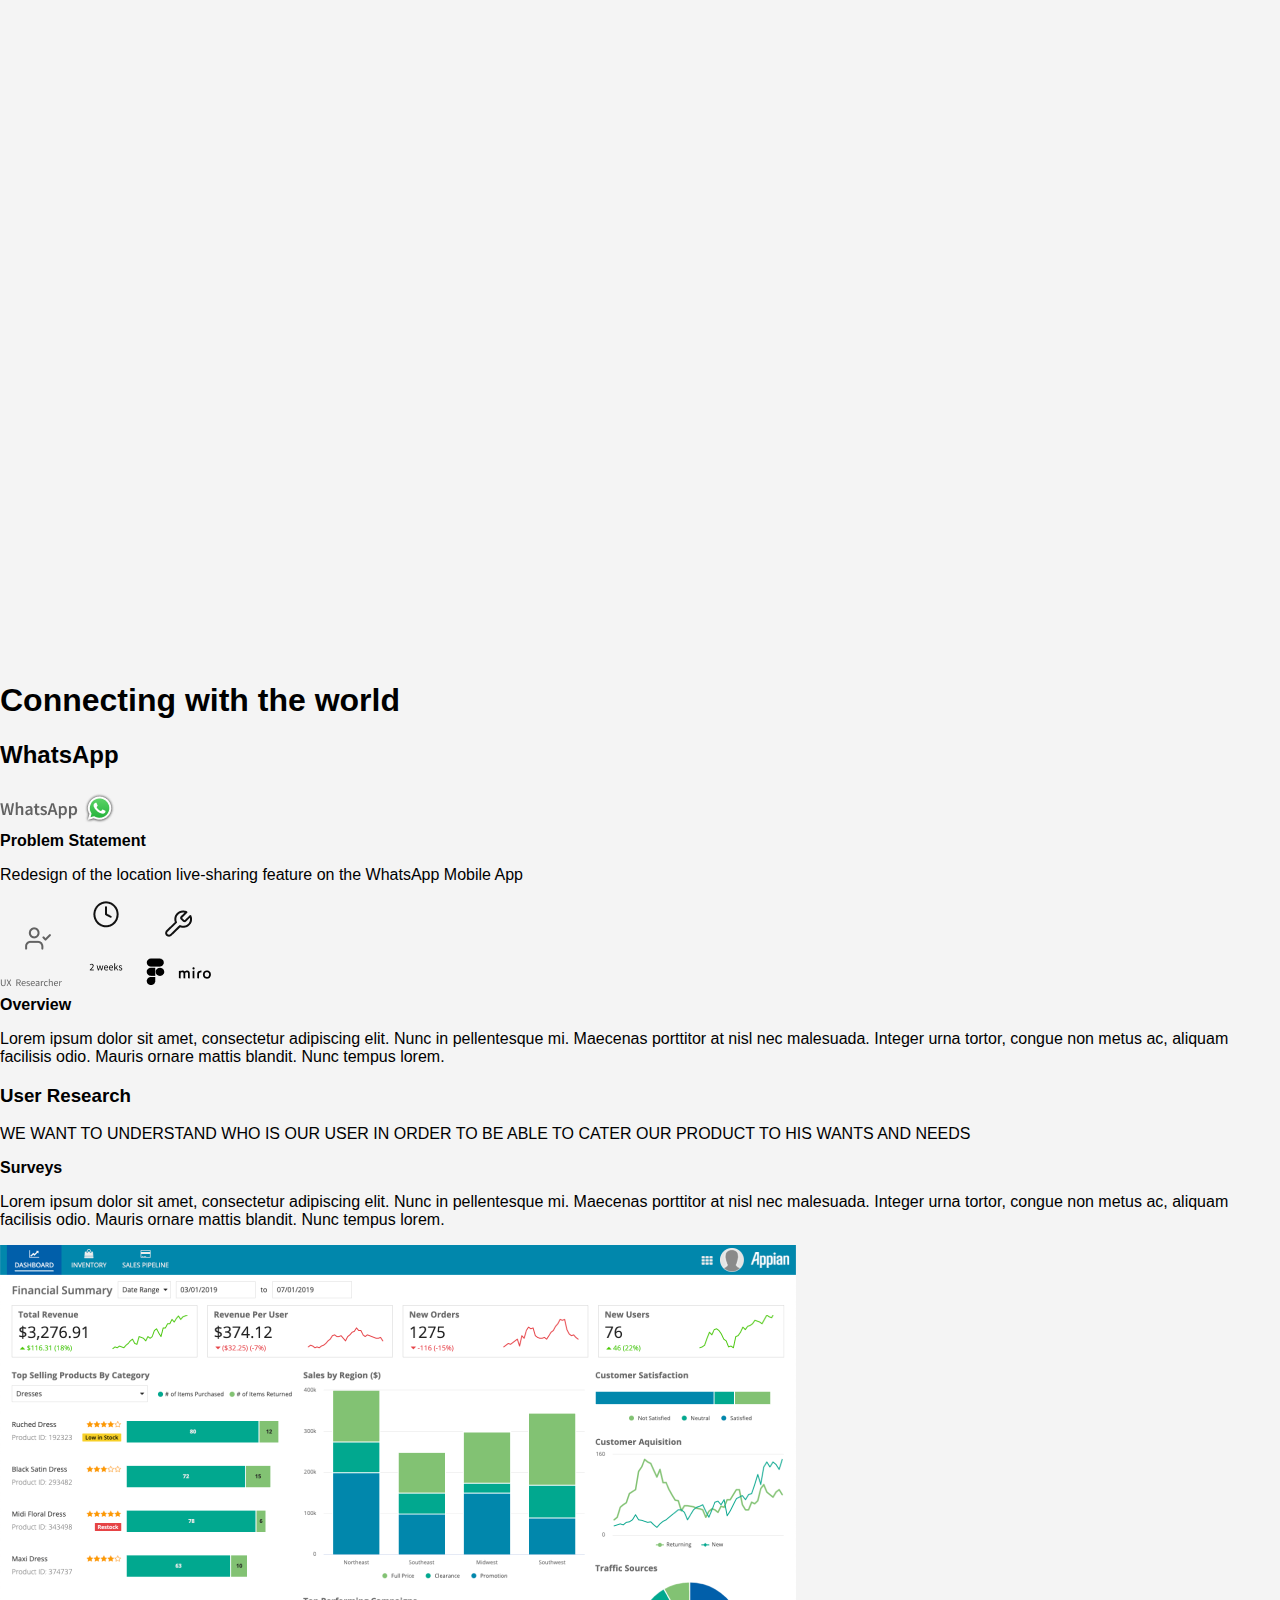
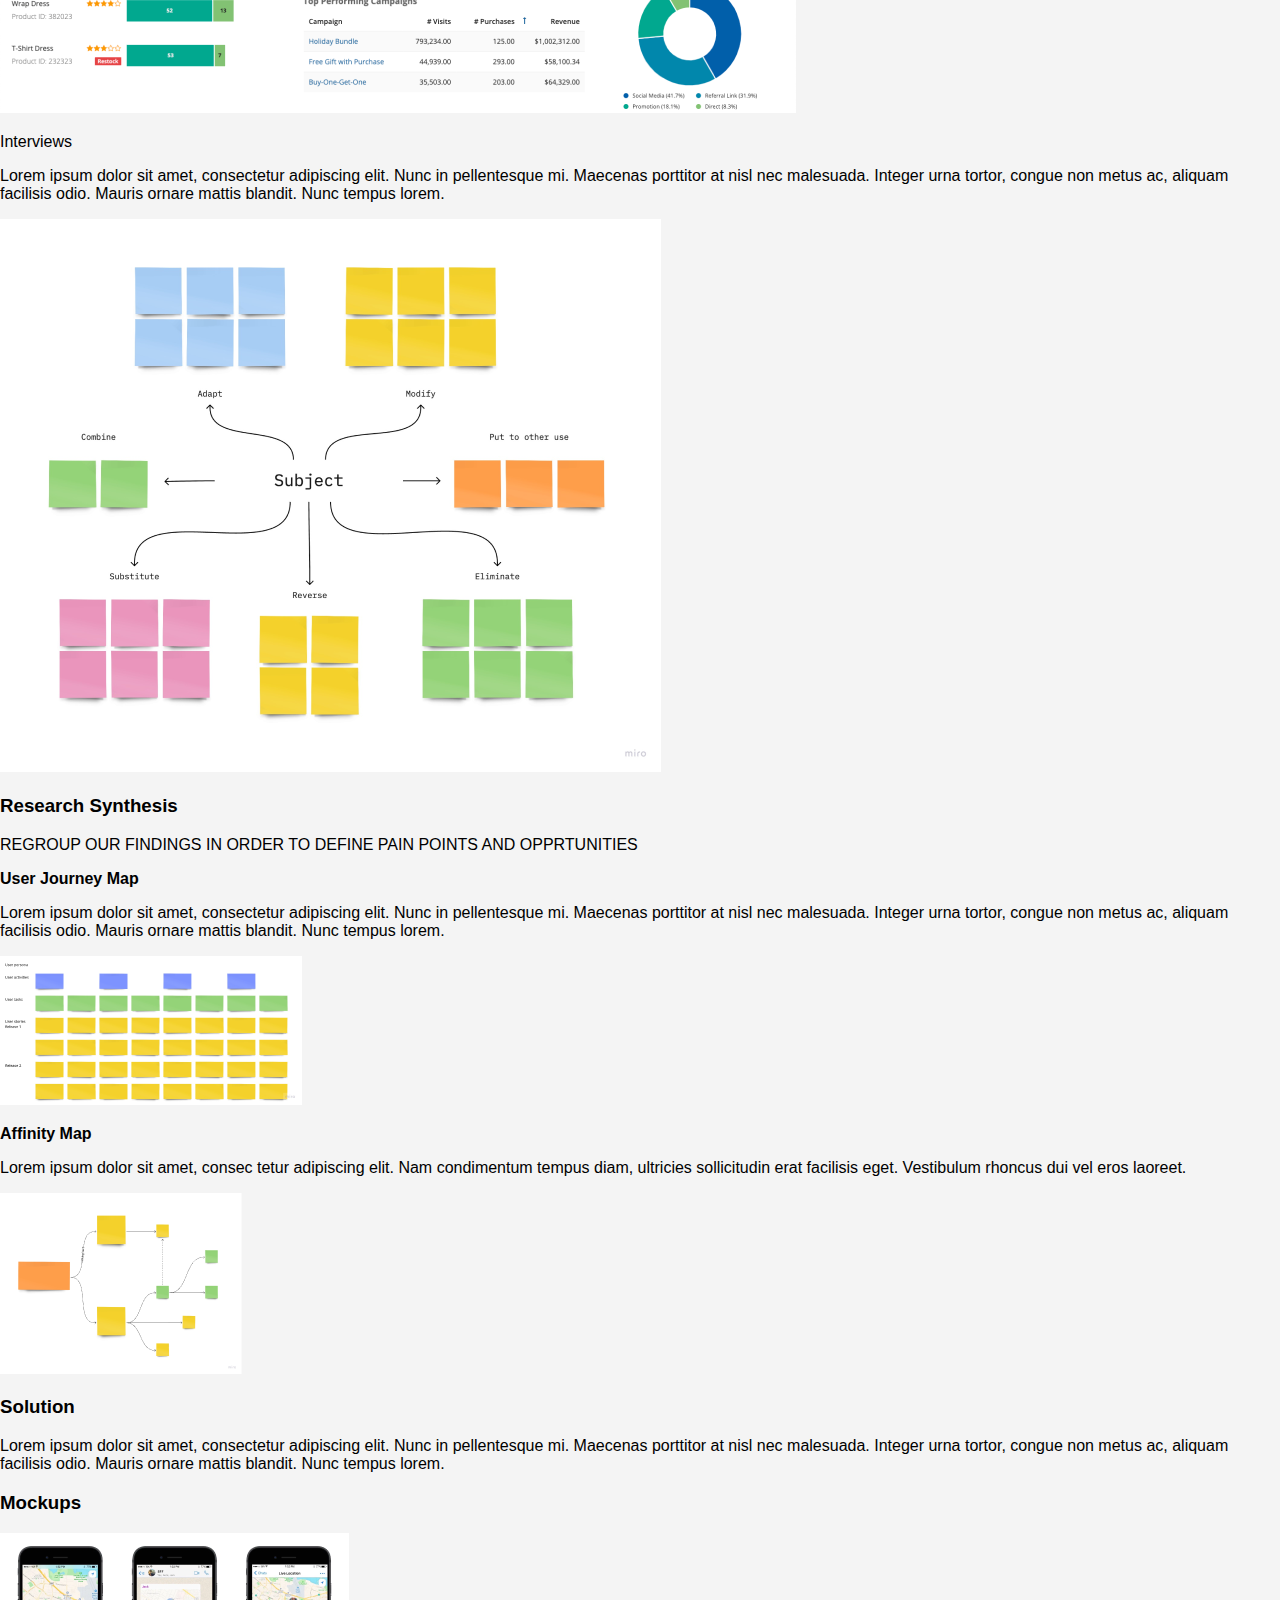
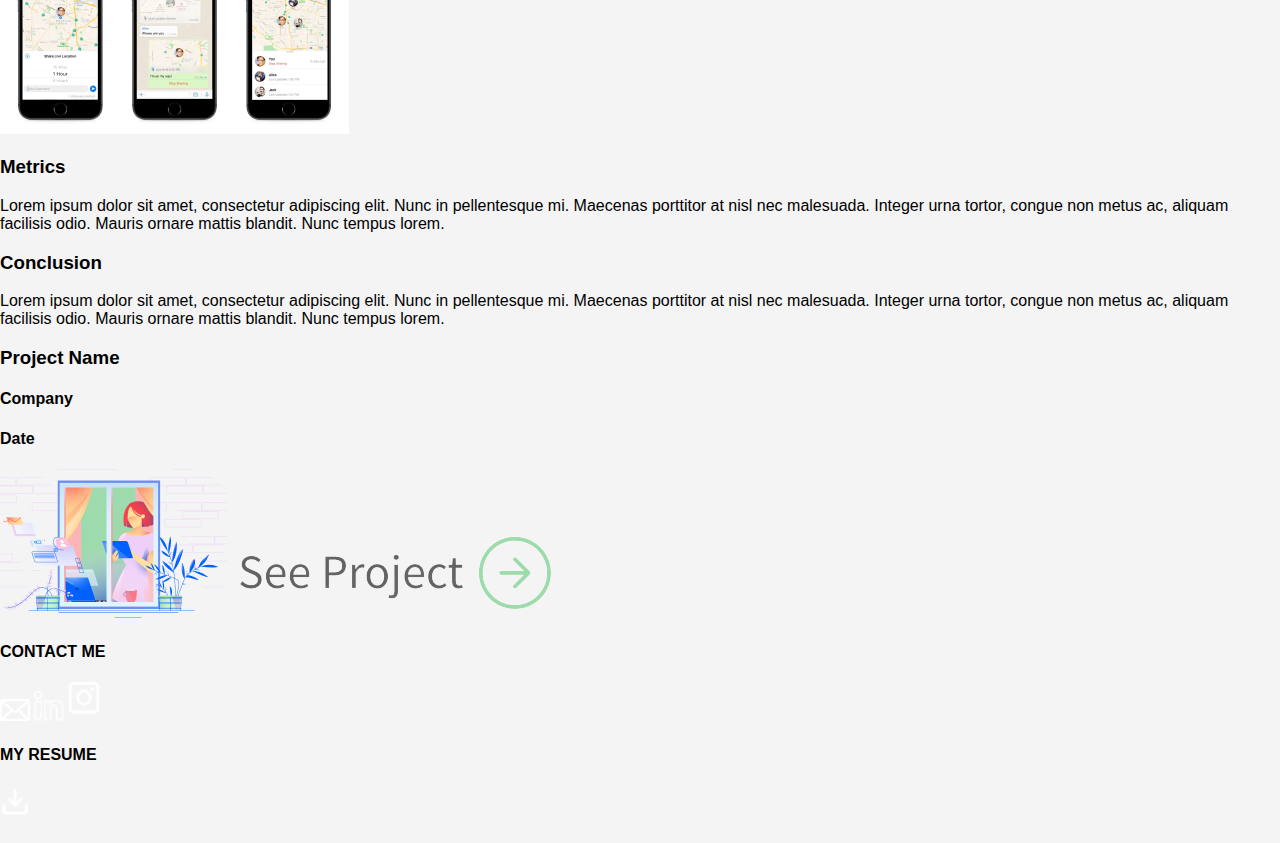
==== commit 4196531f: "Late Thursday mobile mostly done" ====
--- a/creations.html
+++ b/creations.html
@@ -24,11 +24,11 @@
         <input class="menu-btn" type="checkbox" id="menu-btn" />
         <label class="menu-icon" for="menu-btn"><span class="navicon"></span></label>
         <ul class="menu">
-          <li><a href="#">My Work</a></li>
-          <li><a href="creations.html">Project 1</a></li>
-          <li><a href="passions.html">About Me</a></li>
-          <li><a href="#contactMe">Contact Me</a></li>
-          <li><a href="/files/resume.pdf">My Resume</a></li>
+            <li><a href="index.html">Home</a></li>
+            <li><a href="creations.html">My Work</a></li>
+            <li><a href="passions.html">About Me</a></li>
+            <li><a href="#contactMe">Contact Me</a></li>
+            <li><a href="/files/resume.pdf">My Resume</a></li>
         </ul>
     </header>
 
@@ -75,15 +75,11 @@
     <!--Background Change-->
     <section class="research">
         <div class="titleText">
-            <b>User Research</b>
-            <p class="indentP">
+            <h3>User Research</h3>
+            <p class="textCenter">
               WE WANT TO UNDERSTAND WHO IS OUR USER IN ORDER TO BE ABLE TO CATER OUR PRODUCT TO HIS WANTS AND NEEDS
             </p>
         </div>
-        <!--<div class="secHeading">
-          <h3>User Research</h3>
-          <h3>Goals</h3>
-        </div> -->
       <section>
         <div class="titleText">
           <p><b>Surveys</b></p>
@@ -95,12 +91,12 @@
           </p>
         </div>
         <div>
-            <img  id="barGraph" src=".//03 Bar Chart.png" alt=" Tool 1 Bar Chart" />
-        </div>
-      </section>
-
-      <div class="titleText">
-        <p>Interviews</p>
+            <img  id="stdImg" src="./img/03 Bar Chart.png" alt=" Surveys Bar Chart" />
+        </div>
+      </section>
+
+      <div class="titleText">
+        <p><b></b>Interviews</b></p>
         <p class="indentP">
           Lorem ipsum dolor sit amet, consectetur adipiscing elit. Nunc in
           pellentesque mi. Maecenas porttitor at nisl nec malesuada. Integer
@@ -108,39 +104,38 @@
           ornare mattis blandit. Nunc tempus lorem.
         </p>
         </div>
-        <img id="stdImg" src="./img/placeholder.png" alt="Place Holder Image" />
+        <img id="stdImg" src="./img/stickies.png" alt="Stickies" />
       </section>
     </section>
 
     <!--Background Change-->
     <section class="topSection">
-      <div  class="secHeading">
-        <h3>RESEARCH SYNTHESIS</h3>
-      <h3>Goals</h3>
-    </div>
+        <div class="titleText">
+            <h3>Research Synthesis</h3>
+            <p class="textCenter">
+              REGROUP OUR FINDINGS IN ORDER TO DEFINE PAIN POINTS AND OPPRTUNITIES
+            </p>
+        </div>
       <section>
           <div class="titleText">
-        <p>Tool 1</p>
+        <p><b>User Journey Map</b></p>
         <p class="indentP">
           Lorem ipsum dolor sit amet, consectetur adipiscing elit. Nunc in
           pellentesque mi. Maecenas porttitor at nisl nec malesuada. Integer
           urna tortor, congue non metus ac, aliquam facilisis odio. Mauris
           ornare mattis blandit. Nunc tempus lorem.
-        </p>img
+        </p>
     </div>
-        <img id="stdImg" src="./img/placeholder.png" alt="Place Holder Image" />
+        <img id="stdImg" src="./img/manyStickies.png" alt="Wall of Stickies" />
       </section>
 <section>
       <div class="titleText">
-        <p>Tool 2</p>
-        <p class="indentP">
-          Lorem ipsum dolor sit amet, consectetur adipiscing elit. Nunc in
-          pellentesque mi. Maecenas porttitor at nisl nec malesuada. Integer
-          urna tortor, congue non metus ac, aliquam facilisis odio. Mauris
-          ornare mattis blandit. Nunc tempus lorem.
-        </p>
-        </div>
-        <img id="stdImg" src="./img/placeholder.png" alt="Place Holder Image" />
+        <p><b>Affinity Map</b></p>
+        <p class="indentP">
+        Lorem ipsum dolor sit amet, consec tetur adipiscing elit. Nam condimentum tempus diam, ultricies sollicitudin erat facilisis eget. Vestibulum rhoncus dui vel eros laoreet.
+        </p>
+        </div>
+        <img id="stdImg" src="./img/affinityMap.png" alt="Affinity Map" />
       </section>
     </section>
      
@@ -149,7 +144,7 @@
     <!--Background Change-->
     <section class="solution">
       <div class="titleText">
-        <h3>SOLUTION</h3>
+        <h3>Solution</h3>
       <p class="indentP">
         Lorem ipsum dolor sit amet, consectetur adipiscing elit. Nunc in
         pellentesque mi. Maecenas porttitor at nisl nec malesuada. Integer urna
@@ -157,17 +152,16 @@
         mattis blandit. Nunc tempus lorem.
       </p>
     </div>
-      <img id="stdImg" src="./img/placeholder.png" alt="Place Holder Image" />
     </section>
 
     <section class="research">
-      <h3>MOCKUPS</h3>
-      <img id="stdImg" src="./img/placeholder.png" alt="Place Holder Image" />
+      <h3>Mockups</h3>
+      <img id="stdImg" src="./img/mockUps.png" alt="Mockups" />
     </section>
 
     <section class="research">
       <div class="titleText">
-        <h3>METRICS</h3>
+        <h3>Metrics</h3>
       <p class="indentP">
         Lorem ipsum dolor sit amet, consectetur adipiscing elit. Nunc in
         pellentesque mi. Maecenas porttitor at nisl nec malesuada. Integer urna
@@ -179,7 +173,7 @@
 
     <section class="topSection">
         <div class="titleText">
-            <h3>CONCLUSION</h3>
+            <h3>Conclusion</h3>
             <p class="indentP">
                 Lorem ipsum dolor sit amet, consectetur adipiscing elit. Nunc in
                 pellentesque mi. Maecenas porttitor at nisl nec malesuada. Integer urna
@@ -189,47 +183,36 @@
         </div>
     </section>
 
-    <!--<section>
-      <div class="titleText">
-      <h3>CONCLUSION</h3>
-      <p class="indentP">
-        Lorem ipsum dolor sit amet, consectetur adipiscing elit. Nunc in
-        pellentesque mi. Maecenas porttitor at nisl nec malesuada. Integer urna
-        tortor, congue non metus ac, aliquam facilisis odio. Mauris ornare
-        mattis blandit. Nunc tempus lorem.
-      </p>
-      </div>
-    </section> -->
-
     <!-- Next Project -->
-    <div class="rightHandProject">
+    <div class="rightHandProject nextProject">
         <div class="titleR">
-            <h3>Project Name 2</h3>
-            <aside>Lorem ipsum dolor sit amet.</aside>
+            <h3>Project Name</h3>
+            <h4>Company</h4>
+            <h4>Date</h4>
         </div>
         <img
           id="projPicR"
-          src="./img/placeholder.png"
-          alt="Place Holder Image"
+          src="./img/headerImageLGRight.png"
+          alt="Designer in a window"
         />
+        <img class="rtArR" src="./img/rightArrowRemoveBg.png" alt="See Project">
       </div>
 
       <footer id="contactMe">
         <!--Left side of footer with contact me links-->
-        <div class="footerContact">
+        <div>
           <h4>CONTACT ME</h4>
           <div>
-            <!-- NEED TO ADD ICONS-->
-            <a href="mailto:webmaster@example.com"><img src="./img/email.jpg" width="50" alt="Email"></a>
-            <a href="https://www.linkedin.com/"><img src="./img/linkedin.png" width="50" alt="Linkedin"></a>
-            <a href="https://www.instagram.com/"><img src="./img/instagram.jpg" width="50" alt="Instagram"></a>
+            <a href="mailto:webmaster@example.com"><img src="./img/envelope.png" width="30" alt="Email"></a>
+            <a href="https://www.linkedin.com/"><img src="./img/linkedin.png" width="30" alt="Linkedin"></a>
+            <a href="https://www.instagram.com/"><img src="./img/instagram.png" width="30" alt="Instagram"></a>
           </div>
         </div>
   
         <!--Right side of footer with Resume Link-->
         <div class="footerResume">
           <h4>MY RESUME</h4>
-          <a href="/files/resume.pdf"><h2><img src="./img/pngtree-download-arrow-vector-icon-white-transparent-background-png-image_1978018.jpg" width="50" alt="Resume"></h2></a>
+          <a href="/files/resume.pdf"><h2><img src="./img/download.png" width="30" alt="Resume"></h2></a>
         </div>
       </footer>
   </body>
--- a/css/mobile.css
+++ b/css/mobile.css
@@ -12,17 +12,12 @@
 	width: 15vw;
 }
 
-.hero {
-	background-image: url("../images/223-1000x300.jpg"), url("paper.gif");
-	background-size: cover;
-	height: 15vh;
-	padding-top: 8vh;
-	display: flex;
-	align-items: center;
+.passions {
+	background-color: white;
 }
 
 .heroP {
-	background-color: #b7e8bd;
+	background-color: #9ddbad;
 	height: 180px;
 	padding-top: 15vh;
 	display: flex;
@@ -41,6 +36,34 @@
 	text-align: center;
 }
 
+.heroAbout {
+	background-color: #9ddbad;
+	height: 180px;
+	padding-top: 15vh;
+	display: flex;
+	align-items: center;
+	position:relative;
+}
+
+.heroAboutText {
+	width: 40%;
+	color: white;
+	position: absolute;
+	z-index: 1;
+	left: 0;
+	top: 0;
+	padding-top: 10vh;
+	padding-left: 8vh;
+	text-align: left;
+}
+
+.heroAbout img {
+	width: 60%;
+	position: absolute;
+	right: 0;
+	padding-bottom: 6vh;
+}
+
 
 .heroP img {
 	width: 50%;
@@ -49,7 +72,6 @@
 
 .hero div {
 	color: rgb(0, 0, 0);
-	background-color: rgba(255, 255, 255, 0.3);
 	position: relative;
 	padding: 1.0vh;
 	left: 10%;
@@ -63,38 +85,122 @@
 }
 
 .titleL {
-	width: 40vw;
+	width: 50%;
 	position: absolute;
 	z-index: 1;
 	right: 0;
-	margin-right: 15%;
-	font-size: 1.5vh;
 }
 
 .titleR {
-	width: 40vw;
+	width: 50%;
 	position: absolute;
 	z-index: 1;
 	left: 0;
-	margin-left: 15%;
-	font-size: 1.5vh;
+	text-align: right;
 }
 
 #projPicL {
 	height: 70%;
 	display: block;
 	float: left;
-	padding-left: 5vw;
 }
 
 #projPicR {
 	height: 70%;
 	display: block;
 	float: right;
-	padding-right: 5vw;
 }
 
 .leftHandProject {
+	display: flex;
+	align-items: center;
+	position:relative;
+	width: 75vw;
+	max-width: 500px;
+	height: 190px;
+	background-color: #EEEEEE;
+	}
+
+	.rtAr {
+		width: 20%;
+	  position: absolute;
+	  right: 0;
+		bottom: 0;
+		padding: 0px 15px 15px 0px;
+	}
+
+	.rtArR {
+		width: 20%;
+	  position: absolute;
+	  left: 0;
+		bottom: 0;
+		padding: 0px 0px 15px 15px;
+	}
+
+.rightHandProject {
+	display: flex;
+	justify-content: flex-end;
+	align-items: center;
+	position:relative;
+	width: 75vw;
+	max-width: 500px;
+	height: 190px;
+	background-color: #EEEEEE;
+	}
+
+.work {
+	background-color: white;
+	height: 110vh;
+	display: flex;
+	flex-direction: row;
+	flex-wrap: wrap;
+	justify-content: space-around;
+	align-items: center;
+}
+
+#workHeading {
+	background-color: white;
+	margin-left: 7vw;
+}
+
+footer {
+	background-color: #9ddbad;
+	padding-bottom: 20px;
+	text-align: center;
+	display: flex;
+	flex-direction: row;
+	justify-content: space-evenly;
+	align-items: center;
+	color: white;
+}
+
+.footerResume img {
+	margin-top: -15px;
+}
+
+.factText {
+	width: 70%;
+	position: absolute;
+	z-index: 1;
+	left: 0;
+	margin-left: 15%;
+	font-size: 1.5vh;
+}
+
+.rightHandFact {
+	display: flex;
+	justify-content: flex-end;
+	align-items: center;
+	position:relative;
+	padding: 0vw;
+	width: 85%;
+	max-width: 400px;
+	height: 190px;
+	margin: 20px;
+	text-align: right;
+}
+
+.leftHandFact {
 	display: flex;
 	align-items: center;
 	position:relative;
@@ -103,118 +209,35 @@
 	max-width: 400px;
 	height: 190px;
 	margin: 20px;
-	background-image: linear-gradient(to left, #9DDBAD, #FFD668);
-	}
-
-.rightHandProject {
-	display: flex;
-	justify-content: flex-end;
-	align-items: center;
-	position:relative;
-	padding: 0vw;
-	width: 85vw;
-	max-width: 400px;
-	height: 190px;
-	margin: 20px;
-	background-image: linear-gradient(to right, #9DDBAD, #FFD668);
-	}
-
-.work {
-	width: 90vw;
-	height: 110vh;
-	display: flex;
-	flex-direction: row;
-	flex-wrap: wrap;
-	justify-content: space-around;
-	align-items: center;
-	/*align-content: space-around;*/
-}
-
-#workHeading {
-	margin-left: 7vw;
-}
-
-footer {
-	margin-top: 100px;
-	width: 90vw;
-	text-align: center;
-	display: flex;
-	flex-direction: row;
-	justify-content: space-evenly;
-	align-items: center;
-}
-
-.footerResume img {
-	margin-top: -15px;
-}
-
-.factText {
-	width: 70%;
-	position: absolute;
-	z-index: 1;
-	left: 0;
-	margin-left: 15%;
-	font-size: 1.5vh;
-}
-
-.rightHandFact {
-	display: flex;
-	justify-content: flex-end;
-	align-items: center;
-	position:relative;
-	padding: 0vw;
-	width: 85%;
-	max-width: 400px;
-	height: 190px;
-	margin: 20px;
-}
-
-.leftHandFact {
-	display: flex;
-	align-items: center;
-	position:relative;
-	padding: .5vw;
-	width: 85vw;
-	max-width: 400px;
-	height: 190px;
-	margin: 20px;
 }
 
 .colorBoxL {
 	width: 150px;
 	height: 150px;
-	background-color: pink;
+	background-color: #DAF1E0;
 	margin-left: 20px;
 }
 
 .colorBoxR {
 	width: 150px;
 	height: 150px;
-	background-color: pink;
+	background-color: #DAF1E0;
 	margin-right: 20px;
 }
 
 .research {
-	background-color: #b7e8bd;
+	background-color: #9ddbad;
 	padding: 5% 10%;
 }
 
-/*.research h3 {
-	margin: 5%;
-}*/
-
 .solution {
-	background-color: #b7e8bd;
+	background-color: #9ddbad;
 	padding: 5% 10%;
 }
 
 .topSection {
-	padding: 5% 10%;
-}
-
-/*.topSection h3 {
-	margin-left: 7vw;
-}*/
+	background-color: white;
+}
 
 .topIcons {
 display: flex;
@@ -230,20 +253,7 @@
 }
 
 .titleText {
-	border: solid orange;
 	margin-top: 5vh;
-	/*display: flex;
-	flex-direction: row;
-	justify-content: space-between;
-	align-items: flex-start;*/
-}
-
-#barGraph {
-	border: solid red;
-	width: 80vw;
-	display: flex;
-	justify-content: center;
-
 }
 
 .secHeading {
@@ -252,6 +262,17 @@
 }
 
 #stdImg {
+	width: 90%;
+	display: block;
+	margin: auto;
+}
+
+.textCenter {
+	text-align: center;
+	margin: 0% 10%;
+}
+
+.nextProject {
 	width: 70%;
 }
 
--- a/hamburger.css
+++ b/hamburger.css
@@ -1,6 +1,6 @@
 body {
   margin: 0;
-  font-family: Helvetica, sans-serif;
+	font-family: 'Source Sans Pro', sans-serif;
   background-color: #f4f4f4;
 }
 
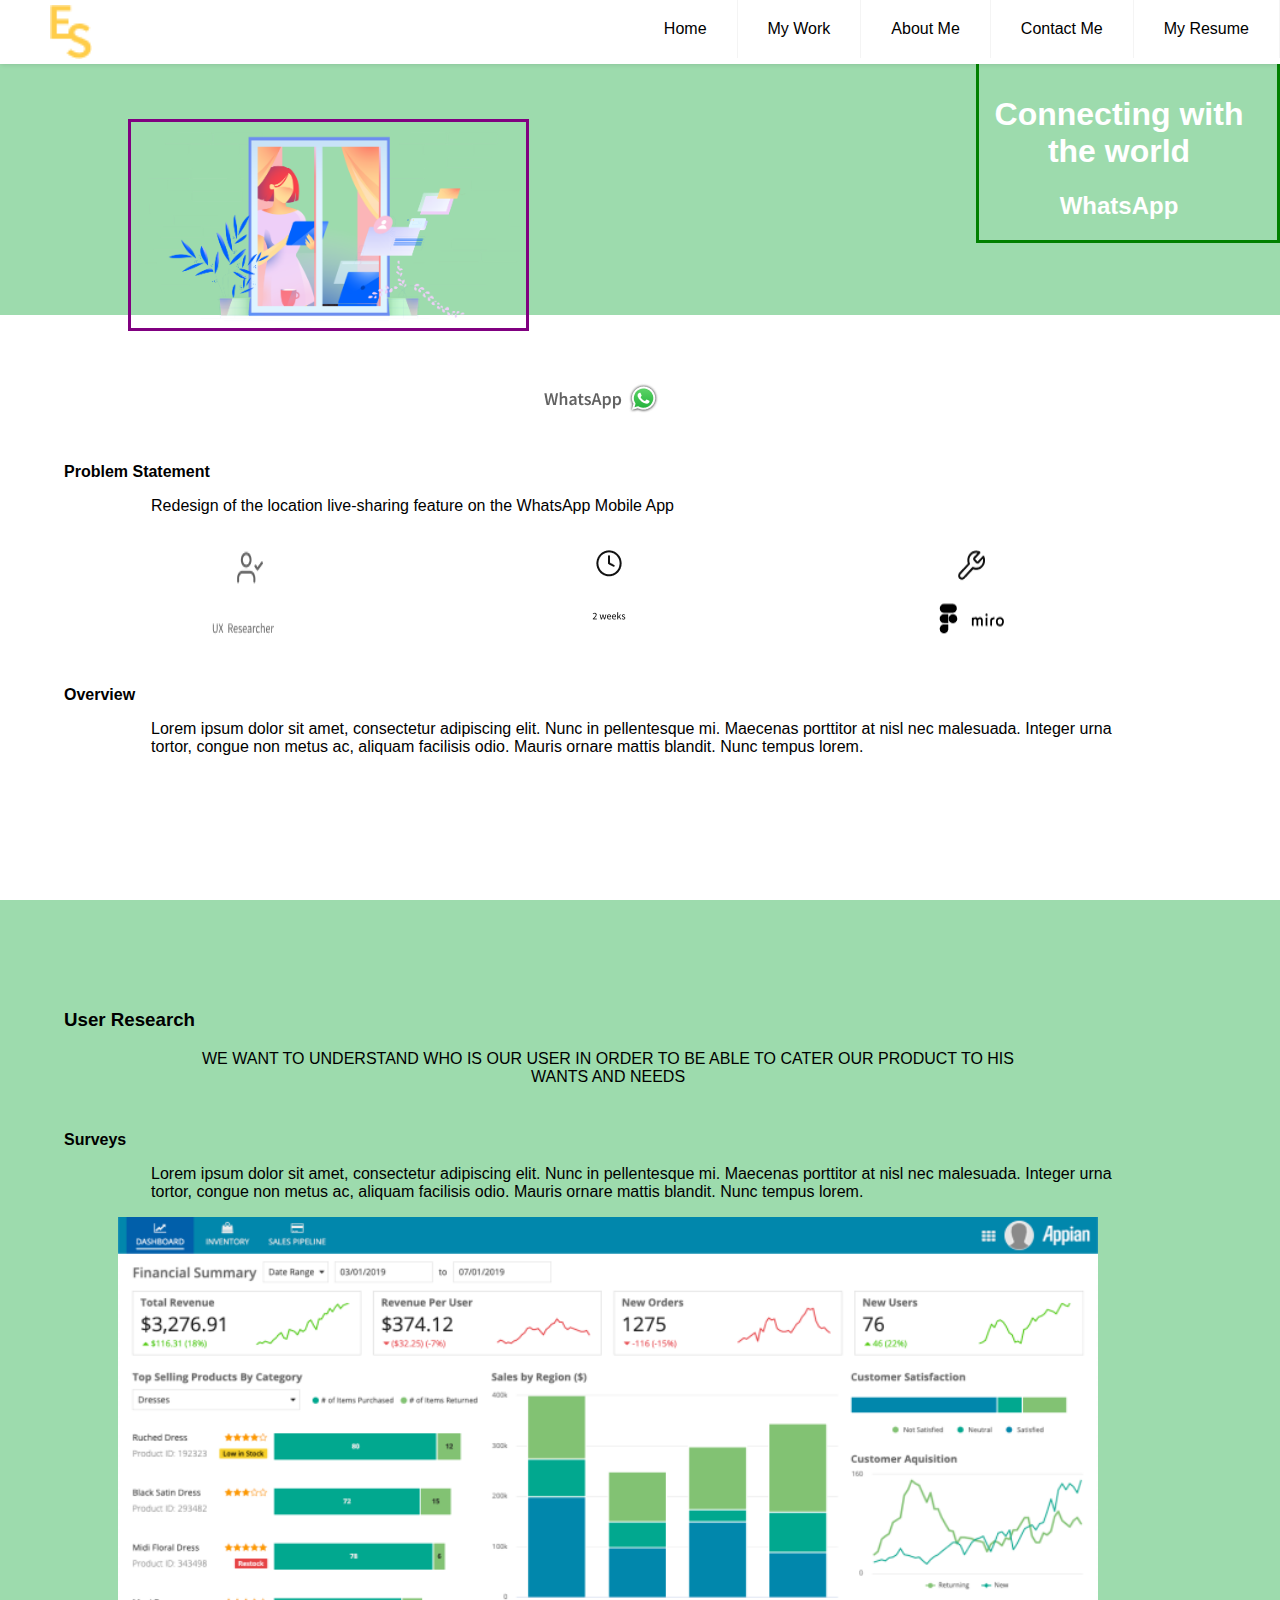
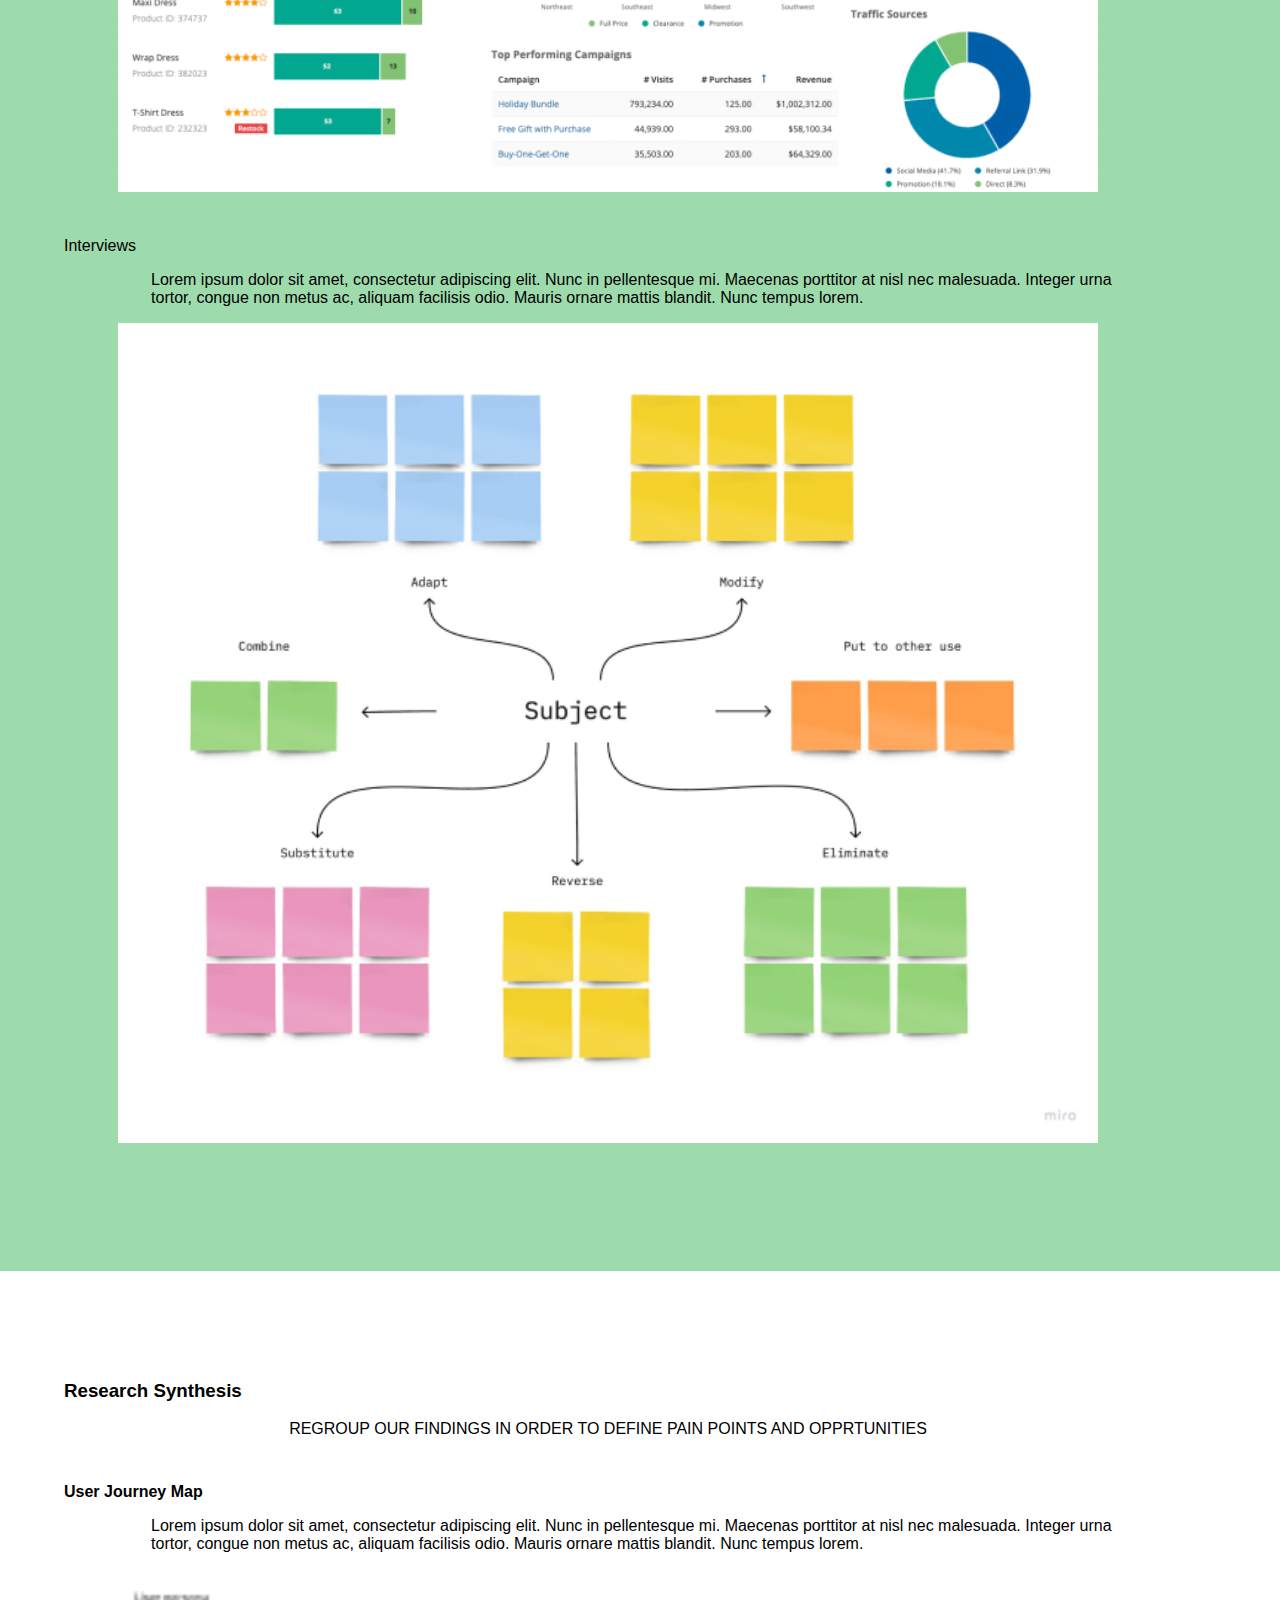
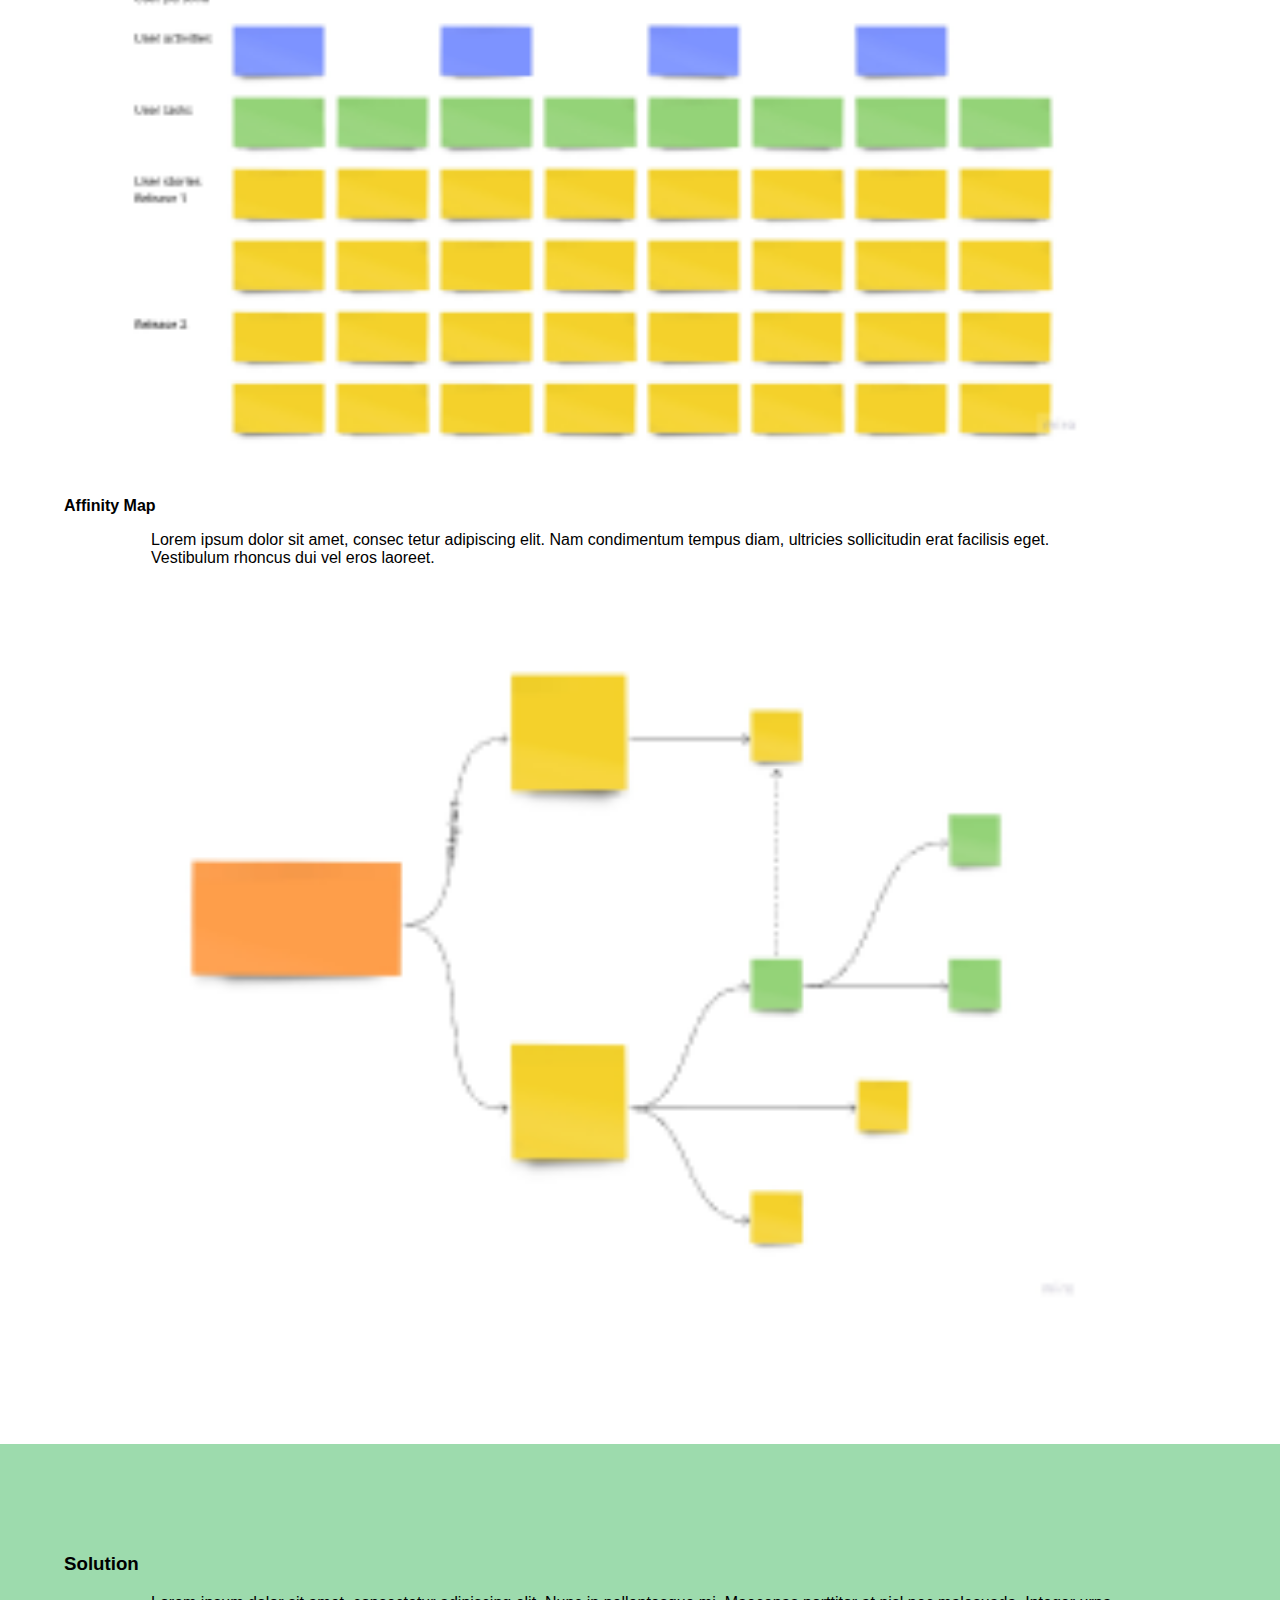
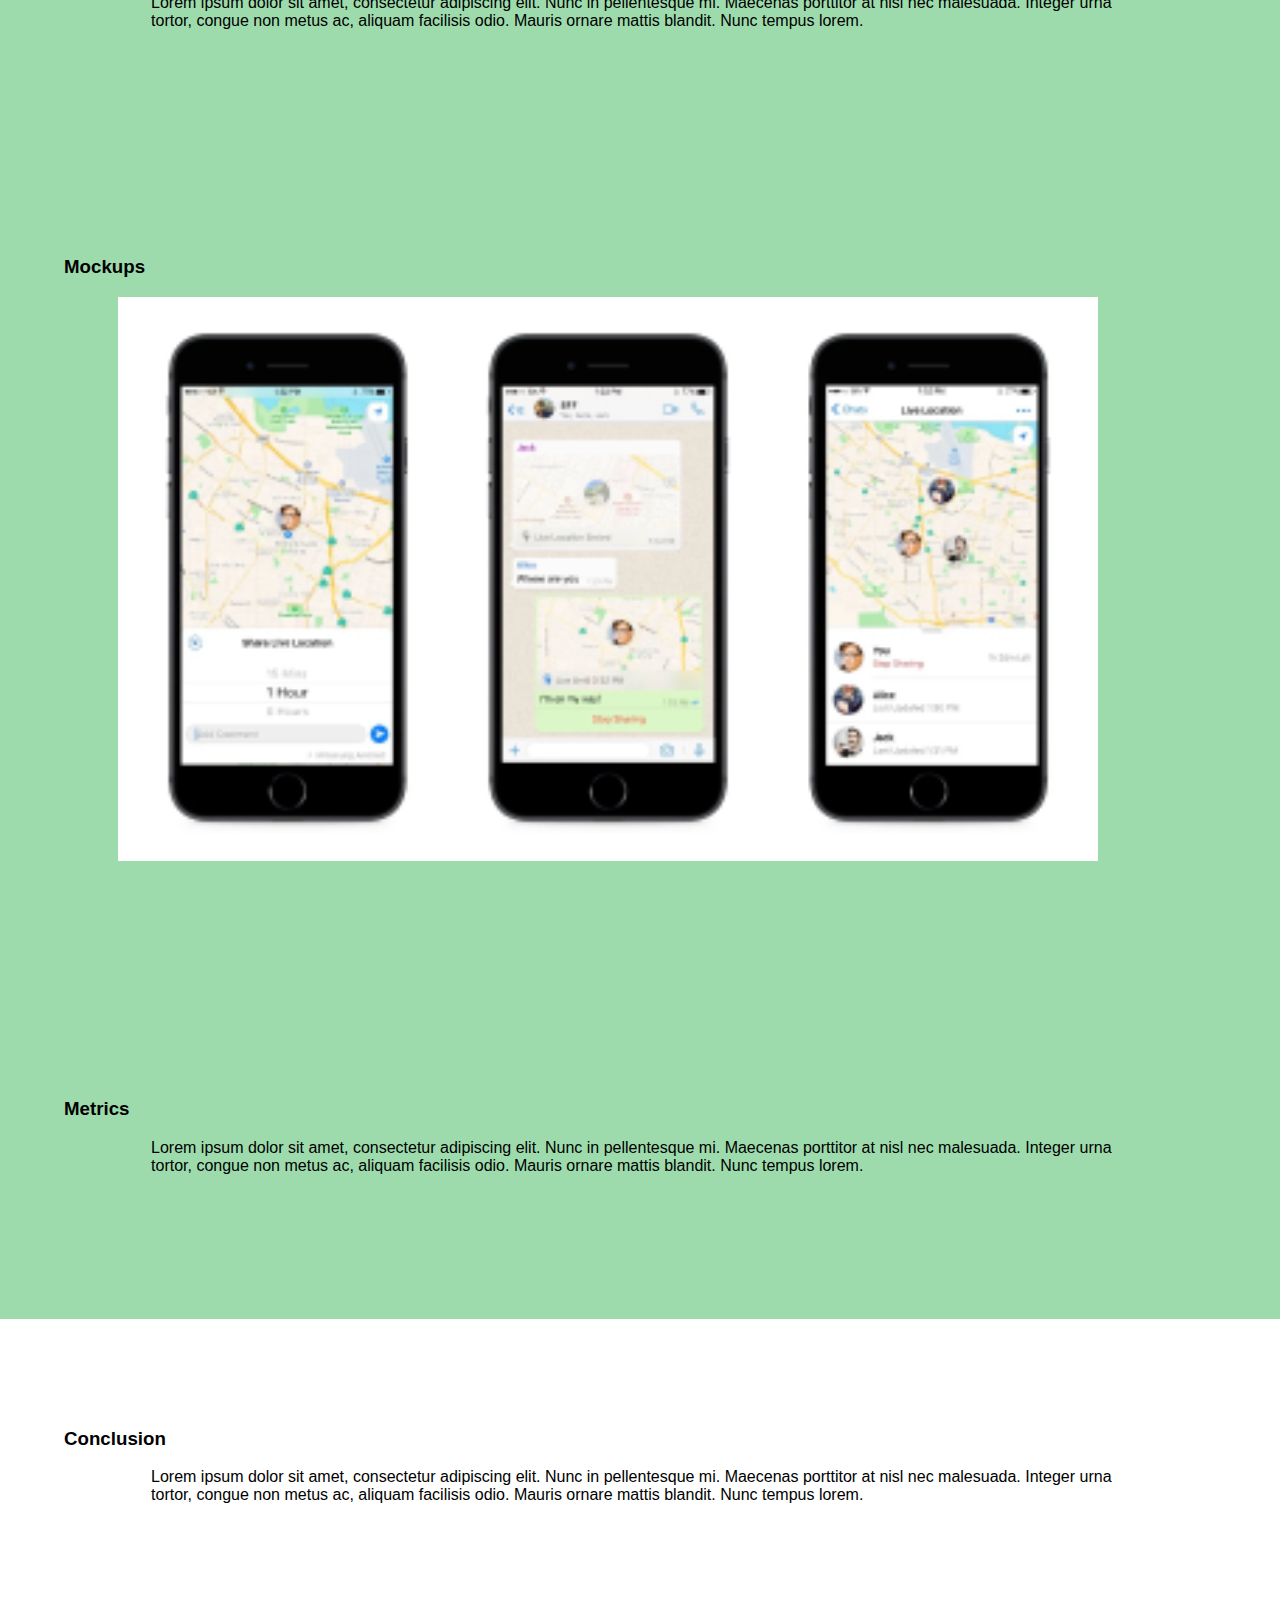
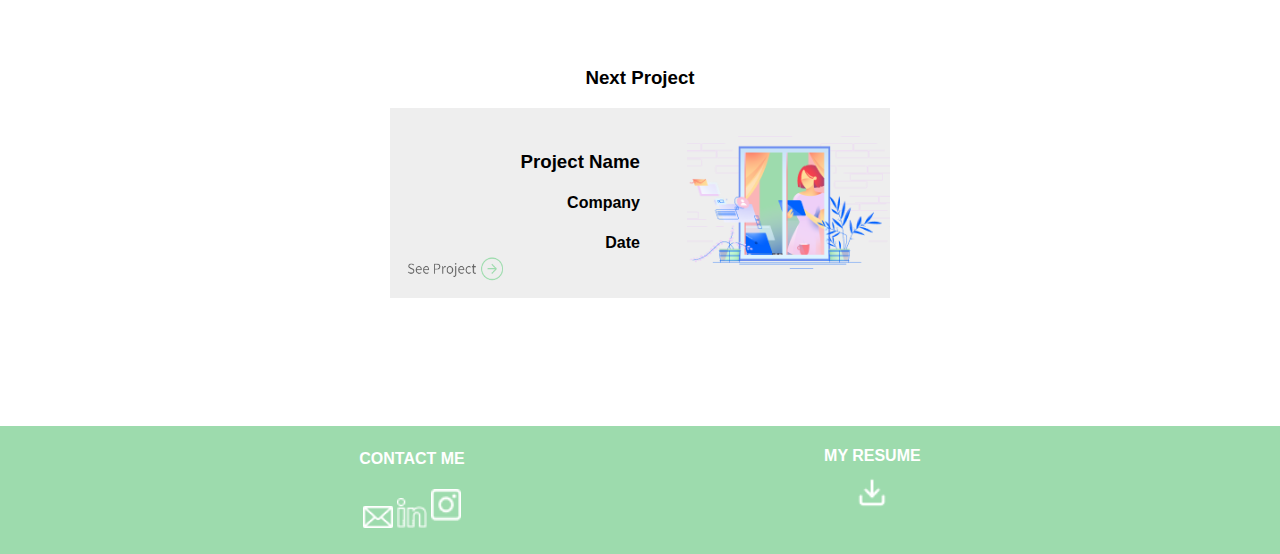
==== commit e37e5570: "Lunch time Friday - some desktop styling done." ====
--- a/creations.html
+++ b/creations.html
@@ -5,16 +5,12 @@
     <meta name="viewport" content="width=device-width, initial-scale=1.0" />
     <link
       rel="stylesheet"
-      media="screen and (min-width: 1028px)"
+      media="screen and (min-width: 801px)"
       href="css/desktop.css"
     />
-    <link
-      rel="stylesheet"
-      media="screen and (max-width: 1027px)"
-      href="css/mobile.css"
-    />
+    <link rel="stylesheet" href="css/mobile.css" />
     <link rel="stylesheet" href="hamburger.css" />
-    <title>Emily Spahr's Portfolio - Creations</title>
+    <title>Emily Spahr's Porfolio - Main</title>
   </head>
 
   <body>
@@ -34,13 +30,13 @@
 
     <!-- Pretty Picture (backgroundimage) at top with Name and short statement in somehat transparent block over top background image-->
     <section class="heroP">
-        <div>
-          <img src="/img/headerImageLG.png" alt="Researcher in a window">
+        
+          <img class="heroPImg" src="./img/headerImageLG.png" alt="Researcher in a window">
           <div class="heroPText">
             <h1>Connecting with the world</h1>
             <h2>WhatsApp</h2>
           </div>
-        </div>
+        
     </section>
 
     <!--Background Change-->
@@ -184,7 +180,9 @@
     </section>
 
     <!-- Next Project -->
-    <div class="rightHandProject nextProject">
+    <section class="nextProject">
+      <h3>Next Project</h3>
+    <div class="rightHandProject">
         <div class="titleR">
             <h3>Project Name</h3>
             <h4>Company</h4>
@@ -197,15 +195,16 @@
         />
         <img class="rtArR" src="./img/rightArrowRemoveBg.png" alt="See Project">
       </div>
+    </section>
 
       <footer id="contactMe">
         <!--Left side of footer with contact me links-->
         <div>
           <h4>CONTACT ME</h4>
           <div>
-            <a href="mailto:webmaster@example.com"><img src="./img/envelope.png" width="30" alt="Email"></a>
-            <a href="https://www.linkedin.com/"><img src="./img/linkedin.png" width="30" alt="Linkedin"></a>
-            <a href="https://www.instagram.com/"><img src="./img/instagram.png" width="30" alt="Instagram"></a>
+            <a href="mailto:webmaster@example.com" target="_blank"><img src="./img/envelope.png" width="30" alt="Email"></a>
+            <a href="https://www.linkedin.com/" target="_blank"><img src="./img/linkedin.png" width="30" alt="Linkedin"></a>
+            <a href="https://www.instagram.com/" target="_blank"><img src="./img/instagram.png" width="30" alt="Instagram"></a>
           </div>
         </div>
   
--- a/css/desktop.css
+++ b/css/desktop.css
@@ -1 +1,325 @@
-/* CSS DESKTOP */ 
+/* CSS DESKTOP */
+
+html * {
+  font-family: "Source Sans Pro", sans-serif;
+}
+
+a:link {
+  text-decoration: none;
+}
+
+#logo {
+  width: 15vw;
+}
+
+.passions {
+  background-color: white;
+}
+
+.heroP {
+  background-color: #9ddbad;
+	height: 300px;
+	padding-top: 15vh;
+	position: absolute;
+	/*border: solid black;
+  background-color: #9ddbad;
+  height: 200px;
+  padding-top: 20vh;
+	display: flex;
+	flex-direction: row;
+	justify-content: center;
+  align-items: center;*/
+  /*position: relative;*/
+}
+
+.heroPImg {
+	border: solid purple;
+	width: 60%;
+	max-width: 395px;
+	position: relative;
+	margin-right: 20%;
+}
+
+.heroPText {
+	border: solid green;
+	width: 50%;
+	max-width: 280px;
+  color: black;
+  /*position: relative;
+	z-index: 1;*/
+	/*margin-left: 80%;*/
+  /*padding-top: 10vh;
+  padding-left: 20%;*/
+  /*text-align: right;*/
+	/*border: solid blue;
+  color: white;*/
+  /*position: absolute;
+  z-index: 1;
+  right: 0;
+  top: 0;
+  padding-top: 8vh;
+  padding-right: 2vh;*/
+  /*text-align: center;*/
+}
+
+.heroAbout {
+  background-color: #9ddbad;
+	height: 300px;
+	padding-top: 15vh;
+	position: absolute;
+  /*display: flex;
+  align-items: center;
+  position: relative;*/
+}
+
+.heroAboutText {
+	width: 30%;
+	max-width: 280px;
+  color: white;
+  position: relative;
+	z-index: 1;
+	margin-left: 20%;
+  /*padding-top: 10vh;
+  padding-left: 20%;*/
+  text-align: left;
+}
+
+.heroAbout img {
+	width: 60%;
+	max-width: 395px;
+	position: relative;
+	margin-right: 20%;
+  /*padding-bottom: 6vh;*/
+}
+
+.hero div {
+  color: rgb(0, 0, 0);
+  position: relative;
+  padding: 1vh;
+  left: 10%;
+  width: 50vw;
+  height: 10vh;
+  font-size: 1.5vh;
+  display: flex;
+  flex-direction: column;
+  justify-content: center;
+  align-items: flex-start;
+}
+
+.titleL {
+  width: 50%;
+  position: absolute;
+  z-index: 1;
+  right: 0;
+}
+
+.titleR {
+  width: 50%;
+  position: absolute;
+  z-index: 1;
+  left: 0;
+  text-align: right;
+}
+
+#projPicL {
+  height: 70%;
+  display: block;
+  float: left;
+}
+
+#projPicR {
+  height: 70%;
+  display: block;
+  float: right;
+}
+
+.leftHandProject {
+  display: flex;
+  align-items: center;
+  position: relative;
+  /*width: 75vw;*/
+  max-width: 500px;
+  height: 190px;
+  background-color: #eeeeee;
+}
+
+.leftHandProject:hover {
+	background-color: #ffd668;
+}
+
+.rightHandProject:hover {
+	background-color: #ffd668;
+}
+
+.rtAr {
+  width: 20%;
+  position: absolute;
+  right: 0;
+  bottom: 0;
+  padding: 0px 15px 15px 0px;
+}
+
+.rtArR {
+  width: 20%;
+  position: absolute;
+  left: 0;
+  bottom: 0;
+  padding: 0px 0px 15px 15px;
+}
+
+.rightHandProject {
+  display: flex;
+  justify-content: flex-end;
+  align-items: center;
+  position: relative;
+  /*width: 75vw;*/
+  max-width: 500px;
+  height: 190px;
+  background-color: #eeeeee;
+}
+
+
+.widerP {
+	width: 55% !important;
+}
+
+.narrowP {
+	width: 42% !important;
+}
+
+.work {
+  background-color: white;
+	height: 110vh;
+	max-width: 1100px;
+	max-height: 500px;
+  display: flex;
+	flex-direction: row;
+	/*flex-basis: 50%;*/
+  flex-wrap: wrap;
+  justify-content: space-around;
+  align-items: center;
+}
+
+#workHeading {
+  background-color: white;
+  margin-left: 7vw;
+}
+
+footer {
+  background-color: #9ddbad;
+  padding-bottom: 20px;
+  text-align: center;
+  display: flex;
+  flex-direction: row;
+  justify-content: space-evenly;
+  align-items: center;
+  color: white;
+}
+
+.footerResume img {
+  margin-top: -15px;
+}
+
+.factText {
+  width: 70%;
+  position: absolute;
+  z-index: 1;
+  left: 0;
+  margin-left: 15%;
+  font-size: 1.5vh;
+}
+
+.rightHandFact {
+  display: flex;
+  justify-content: flex-end;
+  align-items: center;
+  position: relative;
+  padding: 0vw;
+  width: 85%;
+  max-width: 400px;
+  height: 190px;
+  margin: 20px;
+  text-align: right;
+}
+
+.leftHandFact {
+  display: flex;
+  align-items: center;
+  position: relative;
+  padding: 0.5vw;
+  width: 85vw;
+  max-width: 400px;
+  height: 190px;
+  margin: 20px;
+}
+
+.colorBoxL {
+  width: 150px;
+  height: 150px;
+  background-color: #daf1e0;
+  margin-left: 20px;
+}
+
+.colorBoxR {
+  width: 150px;
+  height: 150px;
+  background-color: #daf1e0;
+  margin-right: 20px;
+}
+
+.research {
+  background-color: #9ddbad;
+  padding: 5% 10% 10% 5%;
+}
+
+.solution {
+  background-color: #9ddbad;
+  padding: 5% 10% 10% 5%;
+}
+
+.topSection {
+  background-color: white;
+  padding: 5% 10% 10% 5%;
+}
+
+.topIcons {
+  display: flex;
+  flex-direction: row;
+  justify-content: space-around;
+  align-content: center;
+  padding-top: 2vh;
+}
+
+.indentP {
+  width: 90%;
+  margin-left: 8%;
+}
+
+.titleText {
+  margin-top: 5vh;
+}
+
+.secHeading {
+  display: flex;
+  justify-content: space-around;
+}
+
+#stdImg {
+  width: 90%;
+  display: block;
+  margin: auto;
+}
+
+.textCenter {
+  text-align: center;
+  margin: 0% 10%;
+}
+
+.nextProject {
+  display: flex;
+  flex-direction: column;
+  justify-content: center;
+  align-items: center;
+  background-color: white;
+  padding-bottom: 10%;
+}
--- a/css/mobile.css
+++ b/css/mobile.css
@@ -1,278 +1,282 @@
 /* mobile CSS */
 
 html * {
-	font-family: 'Source Sans Pro', sans-serif;
+  font-family: "Source Sans Pro", sans-serif;
 }
 
 a:link {
-	text-decoration:none
+  text-decoration: none;
 }
 
 #logo {
-	width: 15vw;
+  width: 15vw;
 }
 
 .passions {
-	background-color: white;
+  background-color: white;
 }
 
 .heroP {
-	background-color: #9ddbad;
-	height: 180px;
-	padding-top: 15vh;
-	display: flex;
-	align-items: center;
-	position:relative;
+  background-color: #9ddbad;
+  height: 180px;
+  padding-top: 15vh;
+  display: flex;
+  align-items: center;
+  position: relative;
 }
 
 .heroPText {
-	color: white;
-	position: absolute;
-	z-index: 1;
-	right: 0;
-	top: 0;
-	padding-top: 8vh;
-	padding-right: 2vh;
-	text-align: center;
+  color: white;
+  position: absolute;
+  z-index: 1;
+  right: 0;
+  top: 0;
+  padding-top: 8vh;
+  padding-right: 2vh;
+  text-align: center;
 }
 
 .heroAbout {
-	background-color: #9ddbad;
-	height: 180px;
-	padding-top: 15vh;
-	display: flex;
-	align-items: center;
-	position:relative;
+  background-color: #9ddbad;
+  height: 180px;
+  padding-top: 15vh;
+  display: flex;
+  align-items: center;
+  position: relative;
 }
 
 .heroAboutText {
-	width: 40%;
-	color: white;
-	position: absolute;
-	z-index: 1;
-	left: 0;
-	top: 0;
-	padding-top: 10vh;
-	padding-left: 8vh;
-	text-align: left;
+  width: 40%;
+  color: white;
+  position: absolute;
+  z-index: 1;
+  left: 0;
+  top: 0;
+  padding-top: 10vh;
+  padding-left: 8vh;
+  text-align: left;
 }
 
 .heroAbout img {
-	width: 60%;
-	position: absolute;
-	right: 0;
-	padding-bottom: 6vh;
-}
-
+  width: 60%;
+  position: absolute;
+  right: 0;
+  padding-bottom: 6vh;
+}
 
 .heroP img {
-	width: 50%;
-	margin-left: 10%;
+  width: 50%;
+  margin-left: 10%;
 }
 
 .hero div {
-	color: rgb(0, 0, 0);
-	position: relative;
-	padding: 1.0vh;
-	left: 10%;
+  color: rgb(0, 0, 0);
+  position: relative;
+  padding: 1vh;
+  left: 10%;
   width: 50vw;
   height: 10vh;
-	font-size: 1.5vh;
-	display: flex;
-	flex-direction: column;
-	justify-content: center;
-	align-items: flex-start;
+  font-size: 1.5vh;
+  display: flex;
+  flex-direction: column;
+  justify-content: center;
+  align-items: flex-start;
 }
 
 .titleL {
-	width: 50%;
-	position: absolute;
-	z-index: 1;
-	right: 0;
+  width: 50%;
+  position: absolute;
+  z-index: 1;
+  right: 0;
 }
 
 .titleR {
-	width: 50%;
-	position: absolute;
-	z-index: 1;
-	left: 0;
-	text-align: right;
+  width: 50%;
+  position: absolute;
+  z-index: 1;
+  left: 0;
+  text-align: right;
 }
 
 #projPicL {
-	height: 70%;
-	display: block;
-	float: left;
+  height: 70%;
+  display: block;
+  float: left;
 }
 
 #projPicR {
-	height: 70%;
-	display: block;
-	float: right;
+  height: 70%;
+  display: block;
+  float: right;
 }
 
 .leftHandProject {
-	display: flex;
-	align-items: center;
-	position:relative;
-	width: 75vw;
-	max-width: 500px;
-	height: 190px;
-	background-color: #EEEEEE;
-	}
-
-	.rtAr {
-		width: 20%;
-	  position: absolute;
-	  right: 0;
-		bottom: 0;
-		padding: 0px 15px 15px 0px;
-	}
-
-	.rtArR {
-		width: 20%;
-	  position: absolute;
-	  left: 0;
-		bottom: 0;
-		padding: 0px 0px 15px 15px;
-	}
+  display: flex;
+  align-items: center;
+  position: relative;
+  width: 75vw;
+  max-width: 500px;
+  height: 190px;
+  background-color: #eeeeee;
+}
+
+.rtAr {
+  width: 20%;
+  position: absolute;
+  right: 0;
+  bottom: 0;
+  padding: 0px 15px 15px 0px;
+}
+
+.rtArR {
+  width: 20%;
+  position: absolute;
+  left: 0;
+  bottom: 0;
+  padding: 0px 0px 15px 15px;
+}
 
 .rightHandProject {
-	display: flex;
-	justify-content: flex-end;
-	align-items: center;
-	position:relative;
-	width: 75vw;
-	max-width: 500px;
-	height: 190px;
-	background-color: #EEEEEE;
-	}
+  display: flex;
+  justify-content: flex-end;
+  align-items: center;
+  position: relative;
+  width: 75vw;
+  max-width: 500px;
+  height: 190px;
+  background-color: #eeeeee;
+}
 
 .work {
-	background-color: white;
-	height: 110vh;
-	display: flex;
-	flex-direction: row;
-	flex-wrap: wrap;
-	justify-content: space-around;
-	align-items: center;
+  background-color: white;
+  height: 110vh;
+  display: flex;
+  flex-direction: row;
+  flex-wrap: wrap;
+  justify-content: space-around;
+  align-items: center;
 }
 
 #workHeading {
-	background-color: white;
-	margin-left: 7vw;
+  background-color: white;
+  margin-left: 7vw;
 }
 
 footer {
-	background-color: #9ddbad;
-	padding-bottom: 20px;
-	text-align: center;
-	display: flex;
-	flex-direction: row;
-	justify-content: space-evenly;
-	align-items: center;
-	color: white;
+  background-color: #9ddbad;
+  padding-bottom: 20px;
+  text-align: center;
+  display: flex;
+  flex-direction: row;
+  justify-content: space-evenly;
+  align-items: center;
+  color: white;
 }
 
 .footerResume img {
-	margin-top: -15px;
+  margin-top: -15px;
 }
 
 .factText {
-	width: 70%;
-	position: absolute;
-	z-index: 1;
-	left: 0;
-	margin-left: 15%;
-	font-size: 1.5vh;
+  width: 70%;
+  position: absolute;
+  z-index: 1;
+  left: 0;
+  margin-left: 15%;
+  font-size: 1.5vh;
 }
 
 .rightHandFact {
-	display: flex;
-	justify-content: flex-end;
-	align-items: center;
-	position:relative;
-	padding: 0vw;
-	width: 85%;
-	max-width: 400px;
-	height: 190px;
-	margin: 20px;
-	text-align: right;
+  display: flex;
+  justify-content: flex-end;
+  align-items: center;
+  position: relative;
+  padding: 0vw;
+  width: 85%;
+  max-width: 400px;
+  height: 190px;
+  margin: 20px;
+  text-align: right;
 }
 
 .leftHandFact {
-	display: flex;
-	align-items: center;
-	position:relative;
-	padding: .5vw;
-	width: 85vw;
-	max-width: 400px;
-	height: 190px;
-	margin: 20px;
+  display: flex;
+  align-items: center;
+  position: relative;
+  padding: 0.5vw;
+  width: 85vw;
+  max-width: 400px;
+  height: 190px;
+  margin: 20px;
 }
 
 .colorBoxL {
-	width: 150px;
-	height: 150px;
-	background-color: #DAF1E0;
-	margin-left: 20px;
+  width: 150px;
+  height: 150px;
+  background-color: #daf1e0;
+  margin-left: 20px;
 }
 
 .colorBoxR {
-	width: 150px;
-	height: 150px;
-	background-color: #DAF1E0;
-	margin-right: 20px;
+  width: 150px;
+  height: 150px;
+  background-color: #daf1e0;
+  margin-right: 20px;
 }
 
 .research {
-	background-color: #9ddbad;
-	padding: 5% 10%;
+  background-color: #9ddbad;
+  padding: 5% 10% 10% 5%;
 }
 
 .solution {
-	background-color: #9ddbad;
-	padding: 5% 10%;
+  background-color: #9ddbad;
+  padding: 5% 10% 10% 5%;
 }
 
 .topSection {
-	background-color: white;
+  background-color: white;
+  padding: 5% 10% 10% 5%;
 }
 
 .topIcons {
-display: flex;
-	flex-direction: row;
-	justify-content: space-around;
-	align-content: center;
-	padding-top: 2vh;
+  display: flex;
+  flex-direction: row;
+  justify-content: space-around;
+  align-content: center;
+  padding-top: 2vh;
 }
 
 .indentP {
-width: 90%;
-margin-left: 8%;
+  width: 90%;
+  margin-left: 8%;
 }
 
 .titleText {
-	margin-top: 5vh;
+  margin-top: 5vh;
 }
 
 .secHeading {
-	display: flex;
-	justify-content: space-around;
+  display: flex;
+  justify-content: space-around;
 }
 
 #stdImg {
-	width: 90%;
-	display: block;
-	margin: auto;
+  width: 90%;
+  display: block;
+  margin: auto;
 }
 
 .textCenter {
-	text-align: center;
-	margin: 0% 10%;
+  text-align: center;
+  margin: 0% 10%;
 }
 
 .nextProject {
-	width: 70%;
-}
-
+  display: flex;
+  flex-direction: column;
+  justify-content: center;
+  align-items: center;
+  background-color: white;
+  padding-bottom: 10%;
+}
--- a/hamburger.css
+++ b/hamburger.css
@@ -1,6 +1,6 @@
 body {
   margin: 0;
-	font-family: 'Source Sans Pro', sans-serif;
+  font-family: "Source Sans Pro", sans-serif;
   background-color: #f4f4f4;
 }
 
@@ -12,10 +12,10 @@
 
 .header {
   background-color: #fff;
-  box-shadow: 1px 1px 4px 0 rgba(0,0,0,.1);
+  box-shadow: 1px 1px 4px 0 rgba(0, 0, 0, 0.1);
   position: fixed;
   width: 100%;
-	z-index: 3;
+  z-index: 3;
 }
 
 .header ul {
@@ -39,16 +39,16 @@
 }
 
 .header h1 {
-	font-size: 3.5vh;
+  font-size: 3.5vh;
 }
 
 .header .logo {
   display: block;
-	float: left;
-	height: 6vh;
+  float: left;
+  height: 6vh;
   font-size: 2em;
   padding: 5px 50px;
-	text-decoration: none;
+  text-decoration: none;
 }
 
 /* menu */
@@ -56,7 +56,7 @@
 .header .menu {
   clear: both;
   max-height: 0;
-  transition: max-height .2s ease-out;
+  transition: max-height 0.2s ease-out;
 }
 
 /* menu icon */
@@ -75,18 +75,18 @@
   display: block;
   height: 2px;
   position: relative;
-  transition: background .2s ease-out;
+  transition: background 0.2s ease-out;
   width: 18px;
 }
 
 .header .menu-icon .navicon:before,
 .header .menu-icon .navicon:after {
   background: #333;
-  content: '';
+  content: "";
   display: block;
   height: 100%;
   position: absolute;
-  transition: all .2s ease-out;
+  transition: all 0.2s ease-out;
   width: 100%;
 }
 
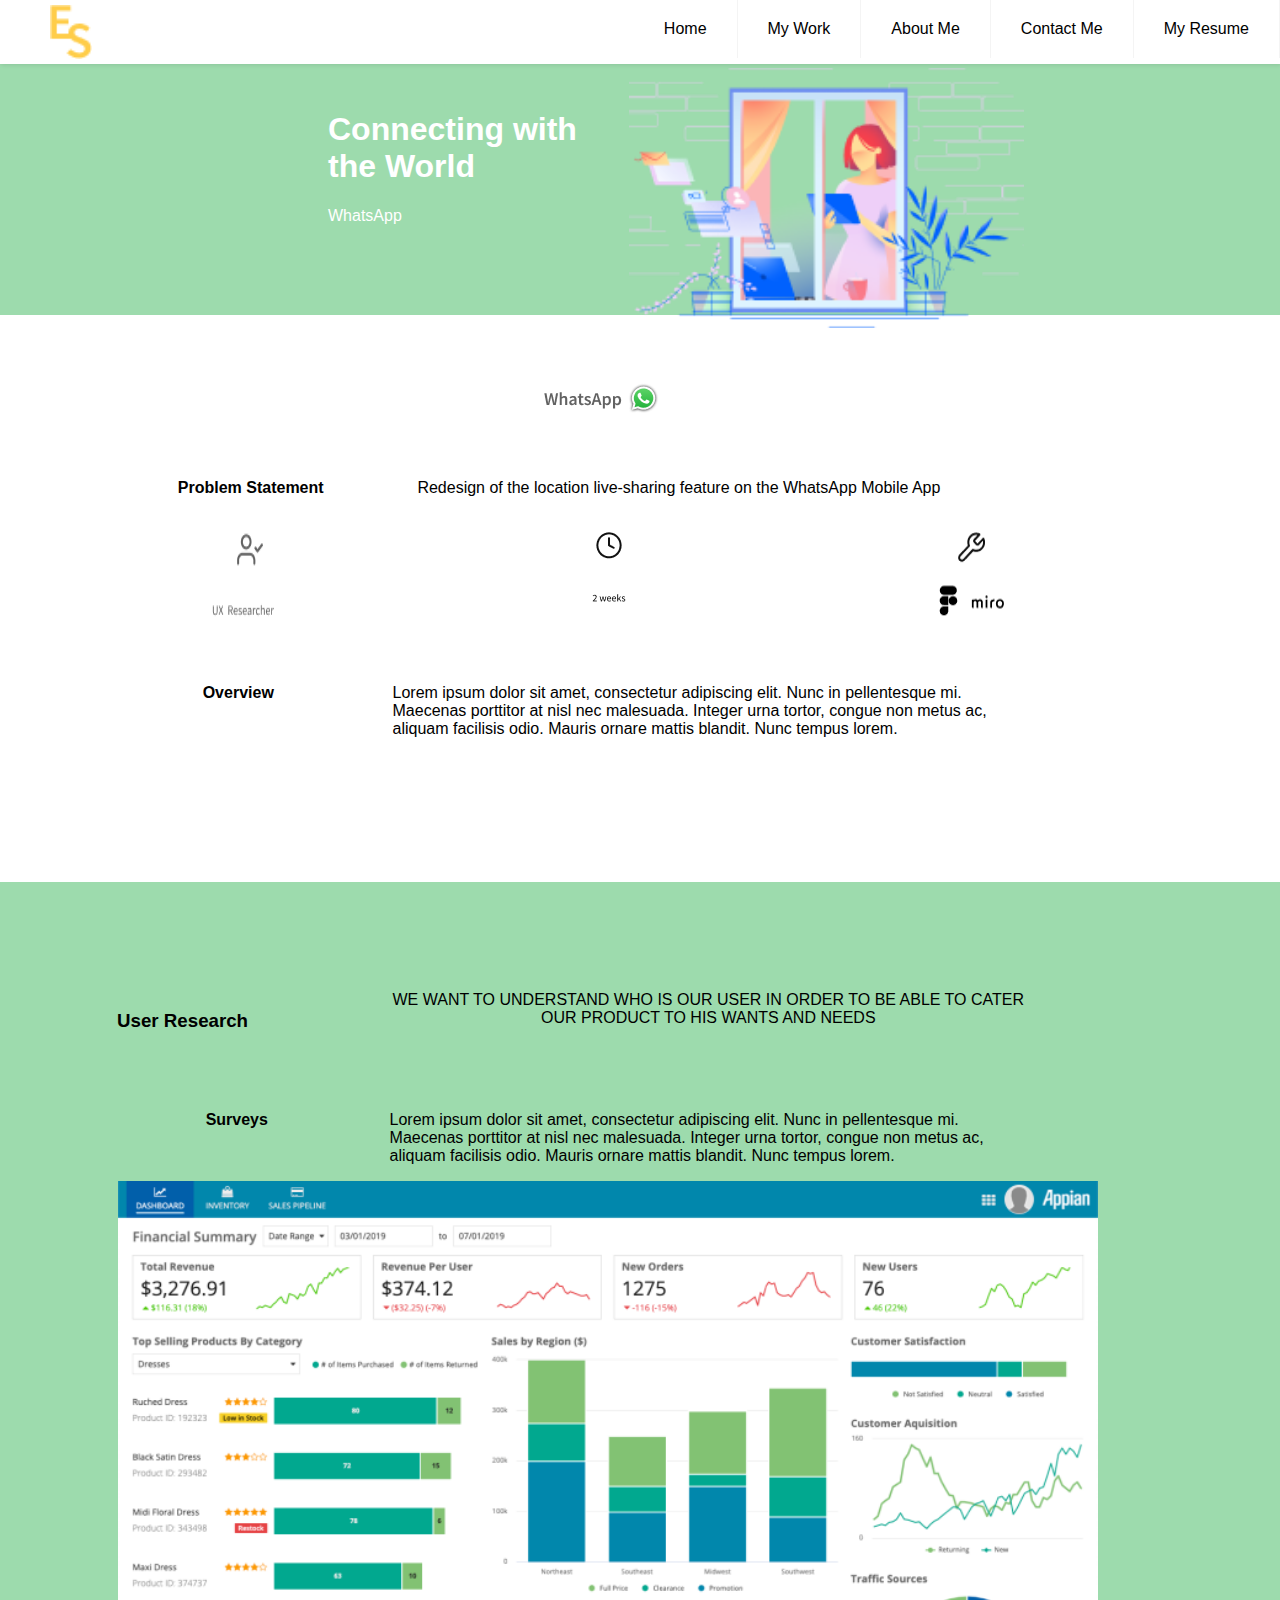
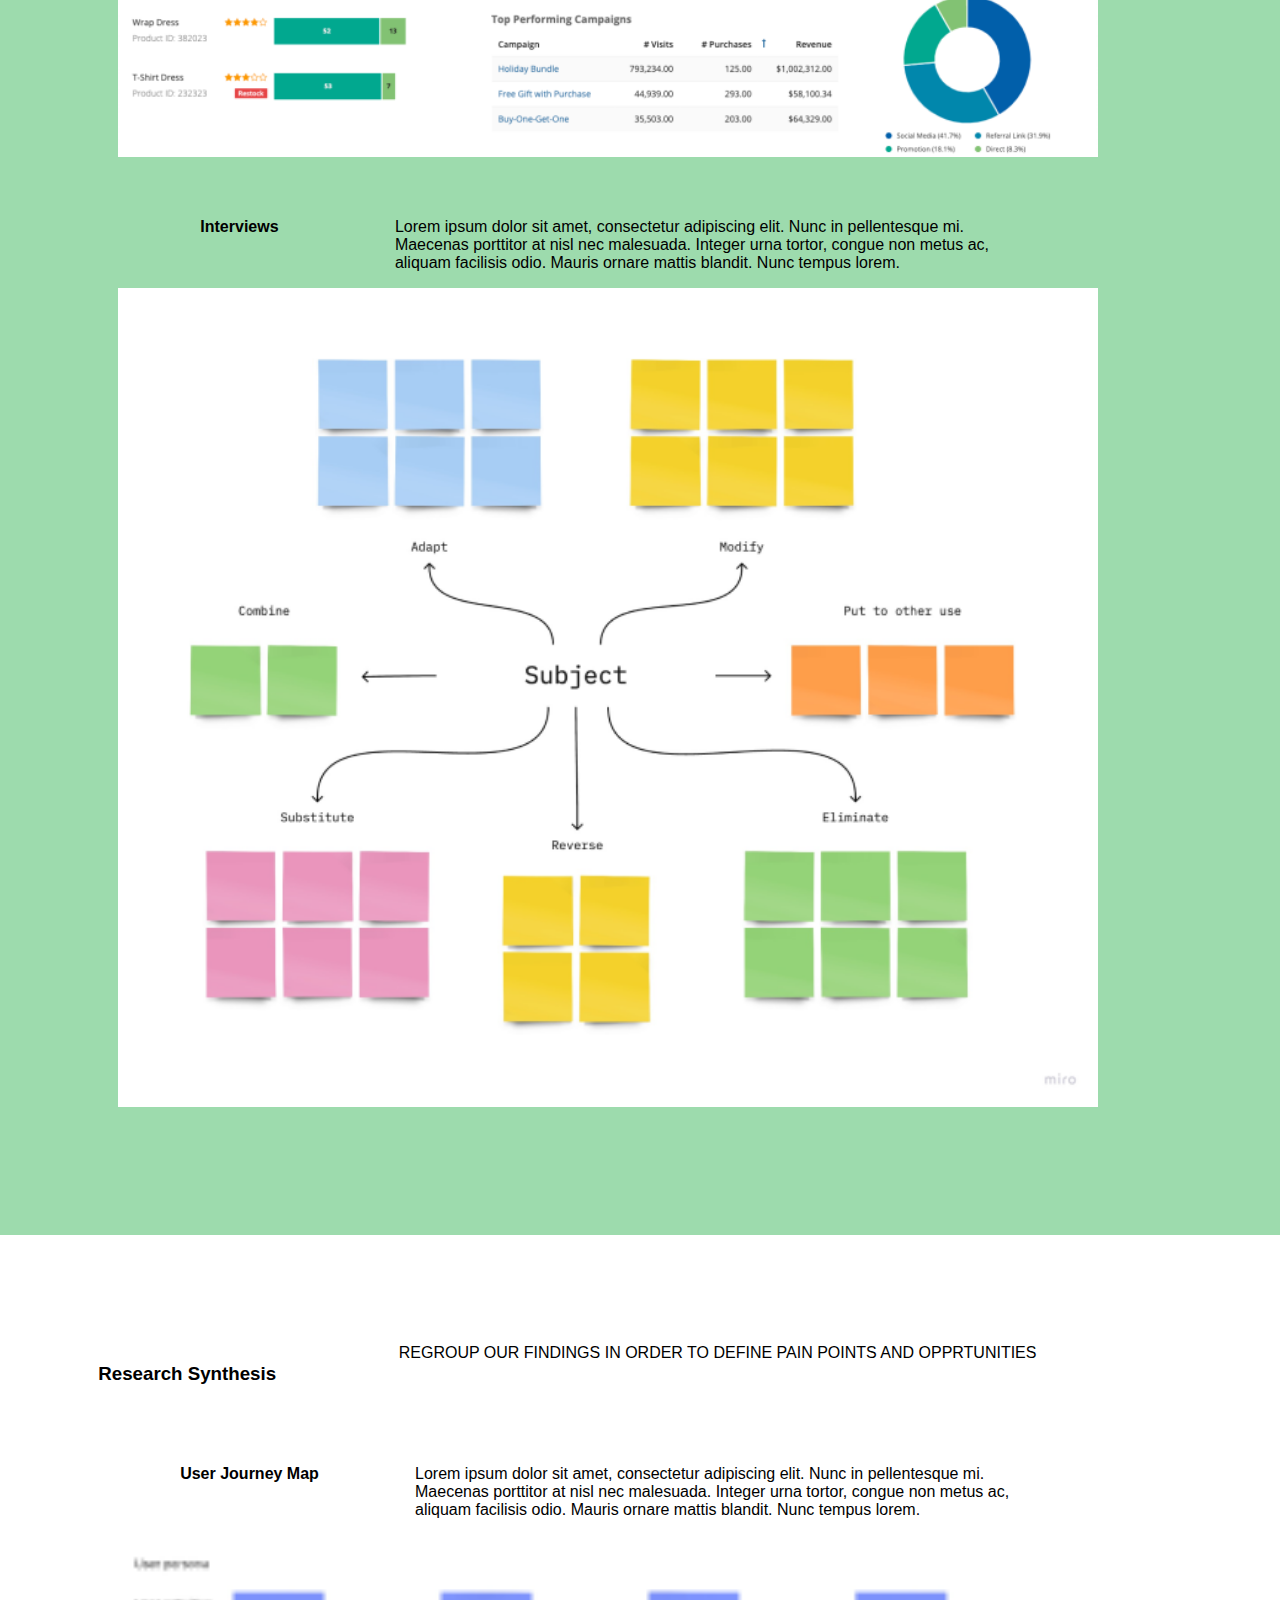
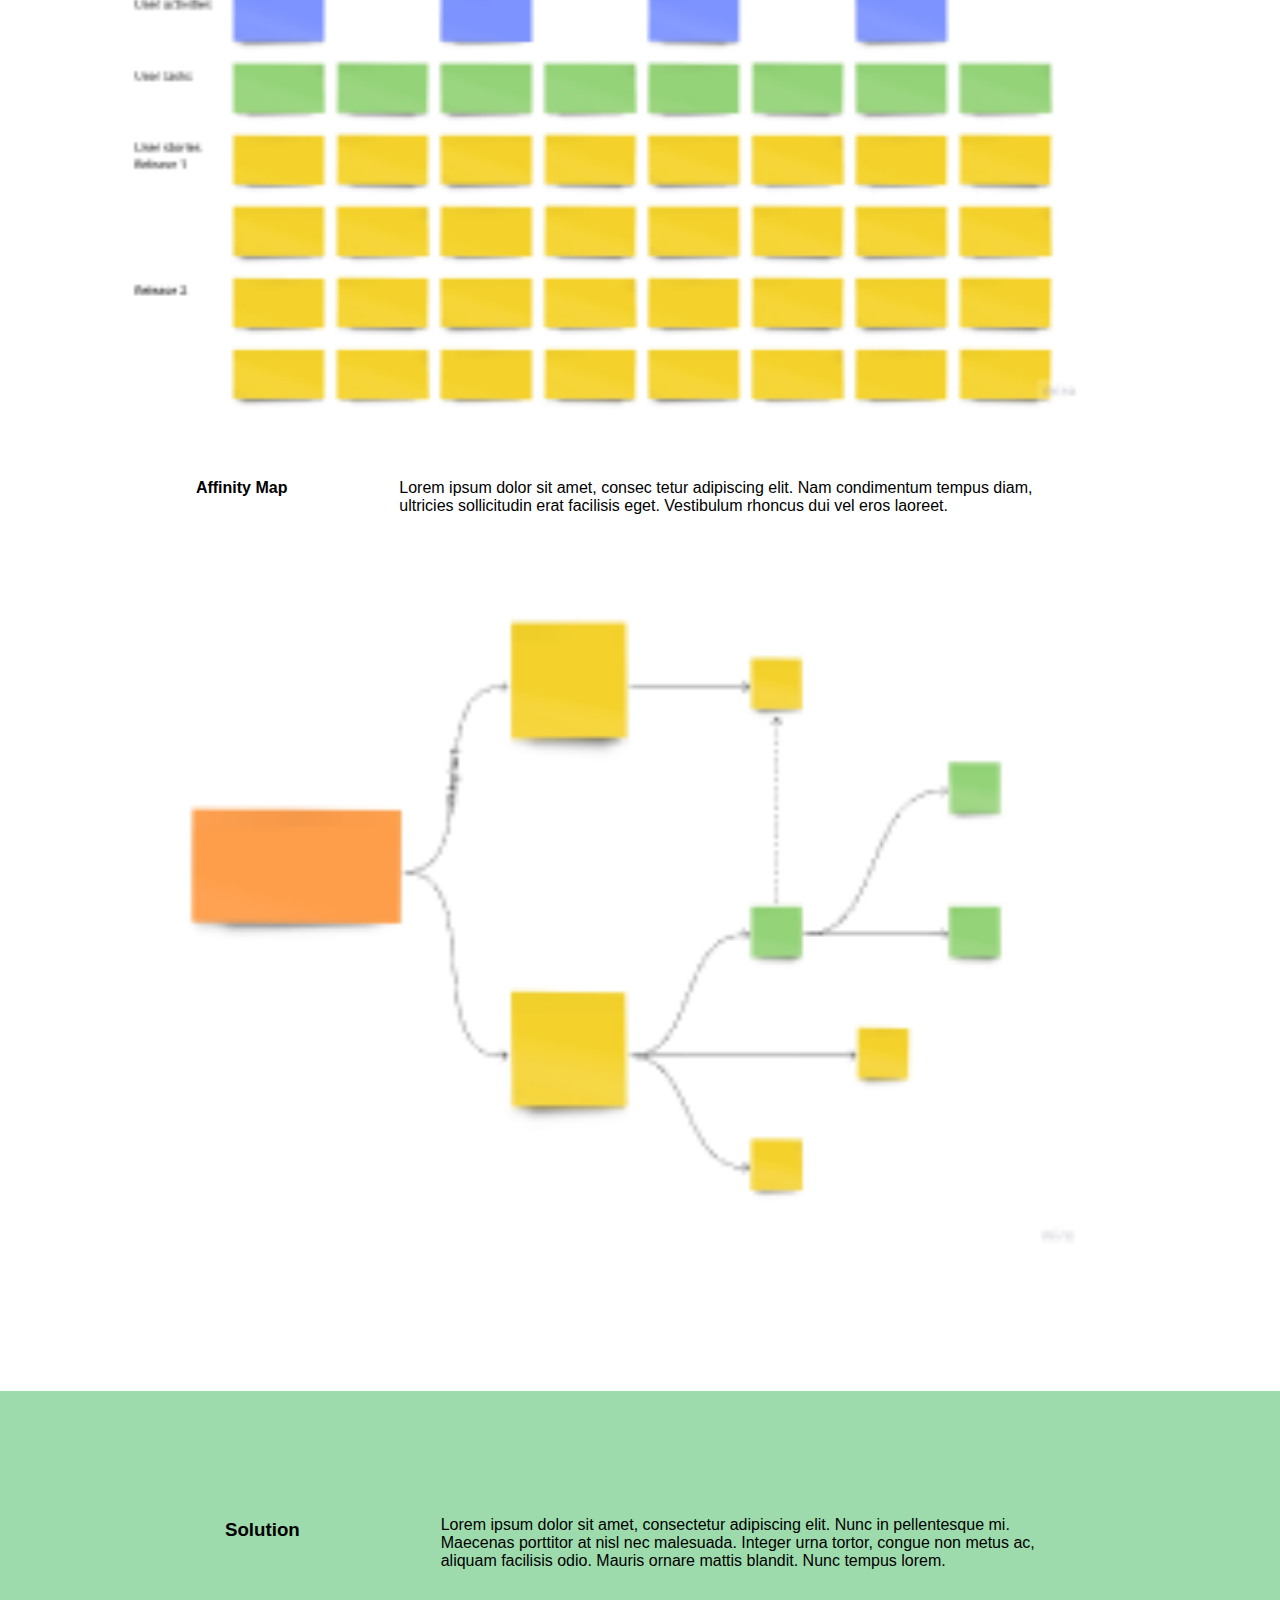
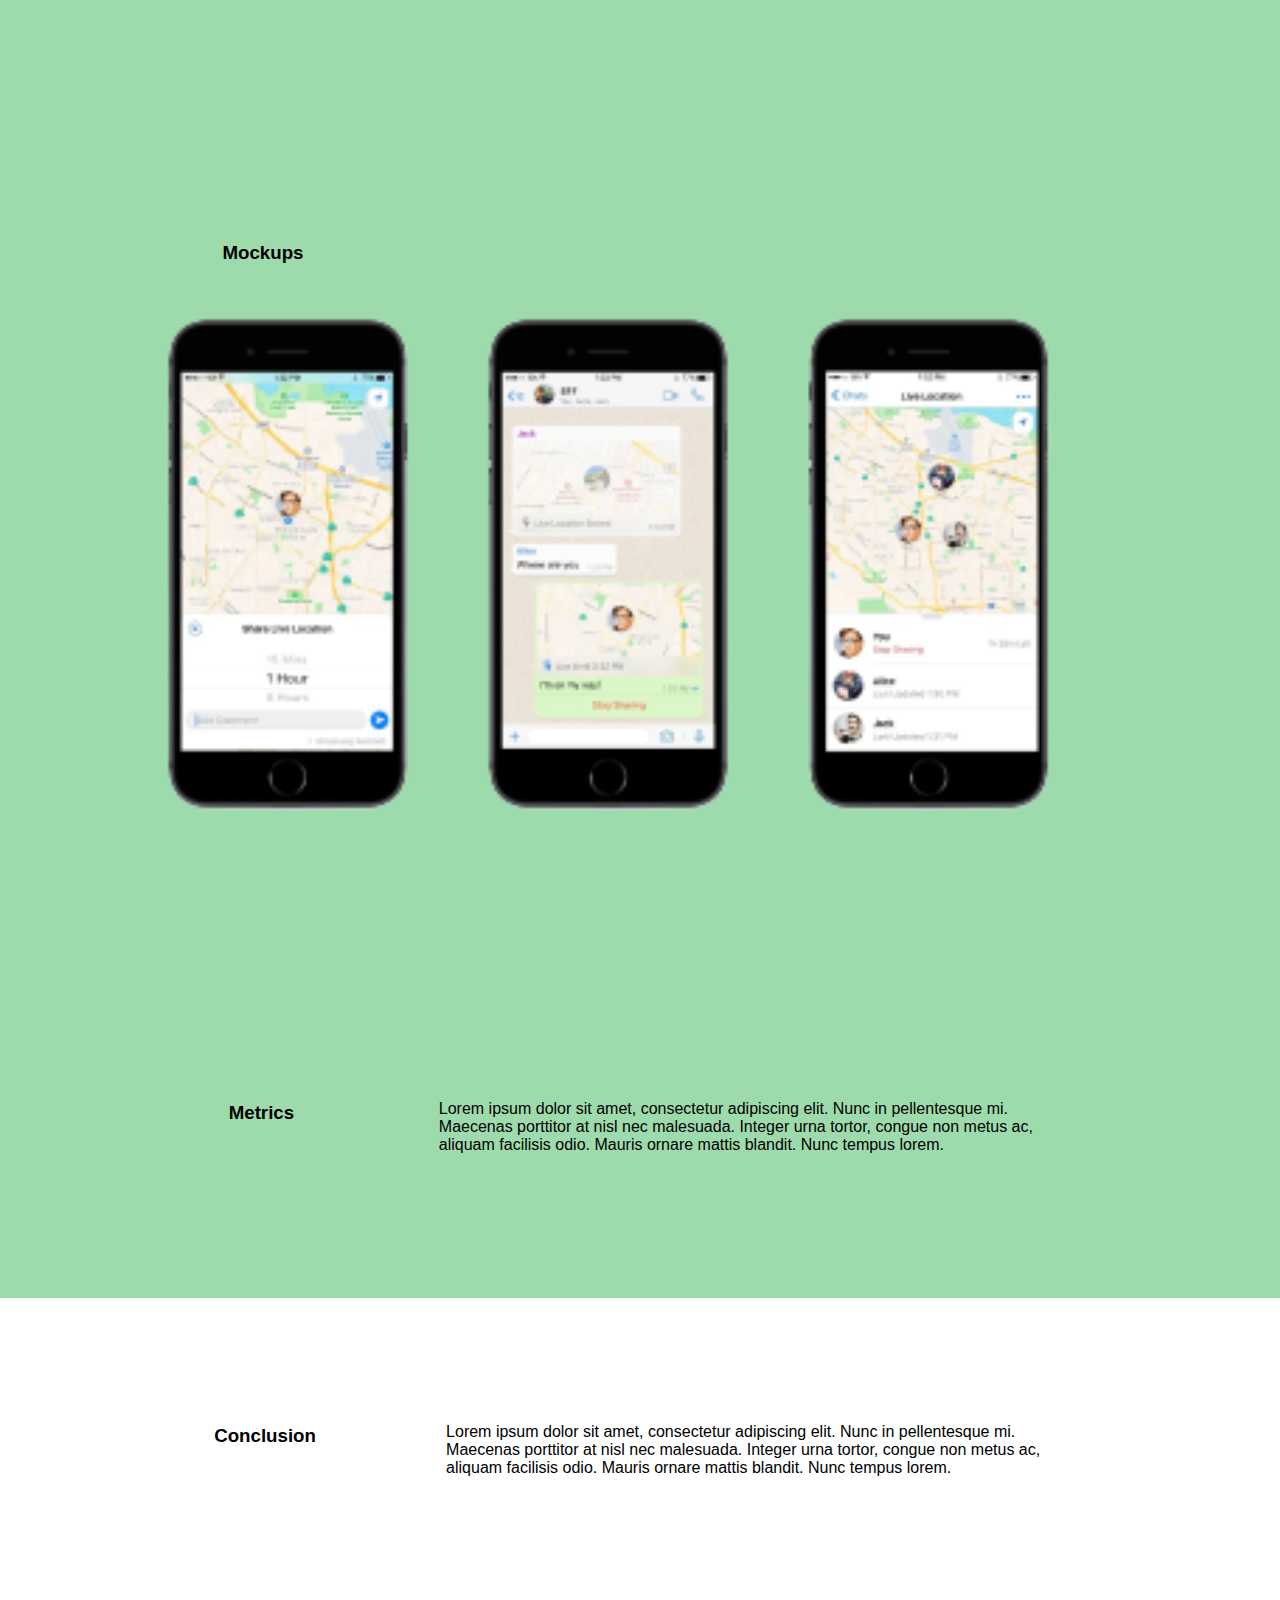
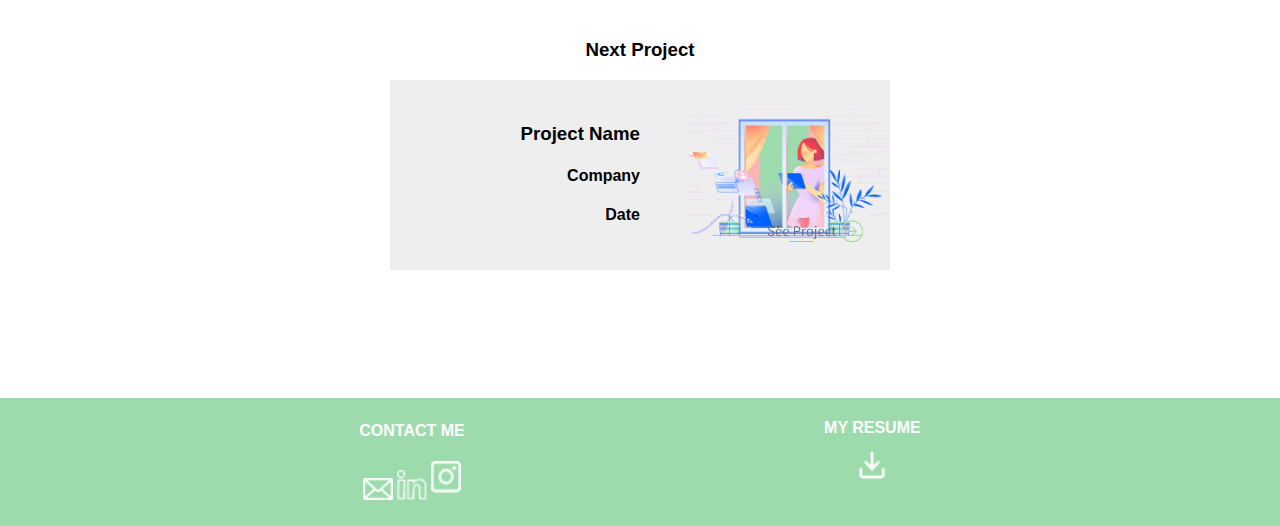
==== commit 3b0b52fd: "Friday after class.  Still some things to do" ====
--- a/creations.html
+++ b/creations.html
@@ -29,14 +29,12 @@
     </header>
 
     <!-- Pretty Picture (backgroundimage) at top with Name and short statement in somehat transparent block over top background image-->
-    <section class="heroP">
-        
-          <img class="heroPImg" src="./img/headerImageLG.png" alt="Researcher in a window">
-          <div class="heroPText">
-            <h1>Connecting with the world</h1>
-            <h2>WhatsApp</h2>
-          </div>
-        
+    <section class="heroAbout">
+      <img src="./img/headerImageLGRight.png" alt="Researcher at a desk" />
+      <div class="heroAboutText">
+        <h1>Connecting with the World</h1>
+        <p>WhatsApp</p>
+      </div>
     </section>
 
     <!--Background Change-->
@@ -45,7 +43,7 @@
         <img src="./img/whatsapp.png" alt="WhatsApp">
       </div>
       <div class="titleText">
-          <b>Problem Statement</b>
+          <p><b>Problem Statement</b></p>
           <p class="indentP">
             Redesign of the location live-sharing feature on the WhatsApp Mobile App
           </p>
@@ -58,7 +56,7 @@
         </div>
       </section>
       <section class="titleText">
-        <b>Overview</b>
+        <p><b>Overview</b></p>
         <p class="indentP">
           Lorem ipsum dolor sit amet, consectetur adipiscing elit. Nunc in
           pellentesque mi. Maecenas porttitor at nisl nec malesuada. Integer
@@ -71,10 +69,8 @@
     <!--Background Change-->
     <section class="research">
         <div class="titleText">
-            <h3>User Research</h3>
-            <p class="textCenter">
-              WE WANT TO UNDERSTAND WHO IS OUR USER IN ORDER TO BE ABLE TO CATER OUR PRODUCT TO HIS WANTS AND NEEDS
-            </p>
+            <p><h3>User Research</h3></p>
+            <p class="textCenter">WE WANT TO UNDERSTAND WHO IS OUR USER IN ORDER TO BE ABLE TO CATER OUR PRODUCT TO HIS WANTS AND NEEDS</p>
         </div>
       <section>
         <div class="titleText">
@@ -92,7 +88,7 @@
       </section>
 
       <div class="titleText">
-        <p><b></b>Interviews</b></p>
+        <p><b>Interviews</b></p>
         <p class="indentP">
           Lorem ipsum dolor sit amet, consectetur adipiscing elit. Nunc in
           pellentesque mi. Maecenas porttitor at nisl nec malesuada. Integer
@@ -107,7 +103,7 @@
     <!--Background Change-->
     <section class="topSection">
         <div class="titleText">
-            <h3>Research Synthesis</h3>
+            <p><h3>Research Synthesis</h3></p>
             <p class="textCenter">
               REGROUP OUR FINDINGS IN ORDER TO DEFINE PAIN POINTS AND OPPRTUNITIES
             </p>
@@ -140,7 +136,7 @@
     <!--Background Change-->
     <section class="solution">
       <div class="titleText">
-        <h3>Solution</h3>
+      <p><h3>Solution</h3></p>
       <p class="indentP">
         Lorem ipsum dolor sit amet, consectetur adipiscing elit. Nunc in
         pellentesque mi. Maecenas porttitor at nisl nec malesuada. Integer urna
@@ -151,13 +147,16 @@
     </section>
 
     <section class="research">
-      <h3>Mockups</h3>
+      <div class="titleText">
+      <p><h3>Mockups</h3></p>
+      <p class="indentP"> </p>
+    </div>
       <img id="stdImg" src="./img/mockUps.png" alt="Mockups" />
     </section>
 
     <section class="research">
       <div class="titleText">
-        <h3>Metrics</h3>
+      <p><h3>Metrics</h3></p>
       <p class="indentP">
         Lorem ipsum dolor sit amet, consectetur adipiscing elit. Nunc in
         pellentesque mi. Maecenas porttitor at nisl nec malesuada. Integer urna
@@ -169,7 +168,7 @@
 
     <section class="topSection">
         <div class="titleText">
-            <h3>Conclusion</h3>
+            <p><h3>Conclusion</h3></p>
             <p class="indentP">
                 Lorem ipsum dolor sit amet, consectetur adipiscing elit. Nunc in
                 pellentesque mi. Maecenas porttitor at nisl nec malesuada. Integer urna
@@ -193,7 +192,12 @@
           src="./img/headerImageLGRight.png"
           alt="Designer in a window"
         />
-        <img class="rtArR" src="./img/rightArrowRemoveBg.png" alt="See Project">
+        <a class="butClick" href="creations.html"
+          ><img
+            src="./img/rightArrowRemoveBg.png"
+            alt="See Project Button"
+            class="rtAr" 
+        /></a>
       </div>
     </section>
 
--- a/css/desktop.css
+++ b/css/desktop.css
@@ -17,49 +17,35 @@
 }
 
 .heroP {
+	border: solid red;
   background-color: #9ddbad;
 	height: 300px;
 	padding-top: 15vh;
 	position: absolute;
-	/*border: solid black;
-  background-color: #9ddbad;
-  height: 200px;
-  padding-top: 20vh;
-	display: flex;
-	flex-direction: row;
-	justify-content: center;
-  align-items: center;*/
-  /*position: relative;*/
 }
 
 .heroPImg {
+	border: solid blue;
+}
+
+/*.heroPassText {
 	border: solid purple;
-	width: 60%;
-	max-width: 395px;
-	position: relative;
-	margin-right: 20%;
-}
+	text-align: left;
+}*/
 
 .heroPText {
-	border: solid green;
-	width: 50%;
-	max-width: 280px;
-  color: black;
-  /*position: relative;
-	z-index: 1;*/
-	/*margin-left: 80%;*/
+	border: solid red;
+	width: 40%;
+	max-width: 380px;
+  color: white;
+  position: relative;
+	z-index: 1;
+	left: auto;
+	/*margin-left: 10%;*/
   /*padding-top: 10vh;
-  padding-left: 20%;*/
-  /*text-align: right;*/
-	/*border: solid blue;
-  color: white;*/
-  /*position: absolute;
-  z-index: 1;
-  right: 0;
-  top: 0;
-  padding-top: 8vh;
-  padding-right: 2vh;*/
-  /*text-align: center;*/
+	padding-left: 20%;*/
+	padding-right: 50px;
+  text-align: left;
 }
 
 .heroAbout {
@@ -197,7 +183,8 @@
 	/*flex-basis: 50%;*/
   flex-wrap: wrap;
   justify-content: space-around;
-  align-items: center;
+	align-items: center;
+	margin: auto;
 }
 
 #workHeading {
@@ -285,19 +272,26 @@
 .topIcons {
   display: flex;
   flex-direction: row;
-  justify-content: space-around;
+  justify-content: center;
   align-content: center;
   padding-top: 2vh;
 }
 
 .indentP {
-  width: 90%;
-  margin-left: 8%;
+  width: 60%;
+  /*margin-left: 8%;*/
 }
 
 .titleText {
-  margin-top: 5vh;
-}
+	display: flex;
+	justify-content: space-evenly;
+	align-items: flex-start;
+  /*margin-top: 5vh;*/
+}
+
+/*.titleText p {
+	border: solid  yellow;
+}*/
 
 .secHeading {
   display: flex;
@@ -311,8 +305,8 @@
 }
 
 .textCenter {
-  text-align: center;
-  margin: 0% 10%;
+  text-align: left;
+	width: 60%;
 }
 
 .nextProject {
--- a/css/mobile.css
+++ b/css/mobile.css
@@ -121,19 +121,21 @@
 }
 
 .rtAr {
-  width: 20%;
-  position: absolute;
-  right: 0;
-  bottom: 0;
-  padding: 0px 15px 15px 0px;
+  width: 100%;
+
 }
 
 .rtArR {
-  width: 20%;
-  position: absolute;
-  left: 0;
-  bottom: 0;
-  padding: 0px 0px 15px 15px;
+  width: 100%;
+}
+
+.butClick {
+	position: absolute;
+  right: 0;
+	bottom: 10px;
+	right: 10px;
+	z-index: 100;
+	width: 20%;
 }
 
 .rightHandProject {
@@ -247,13 +249,14 @@
   padding-top: 2vh;
 }
 
-.indentP {
+/*.indentP {
   width: 90%;
   margin-left: 8%;
-}
+}*/
 
 .titleText {
-  margin-top: 5vh;
+	margin-top: 5vh;
+	margin-left: 20px;
 }
 
 .secHeading {
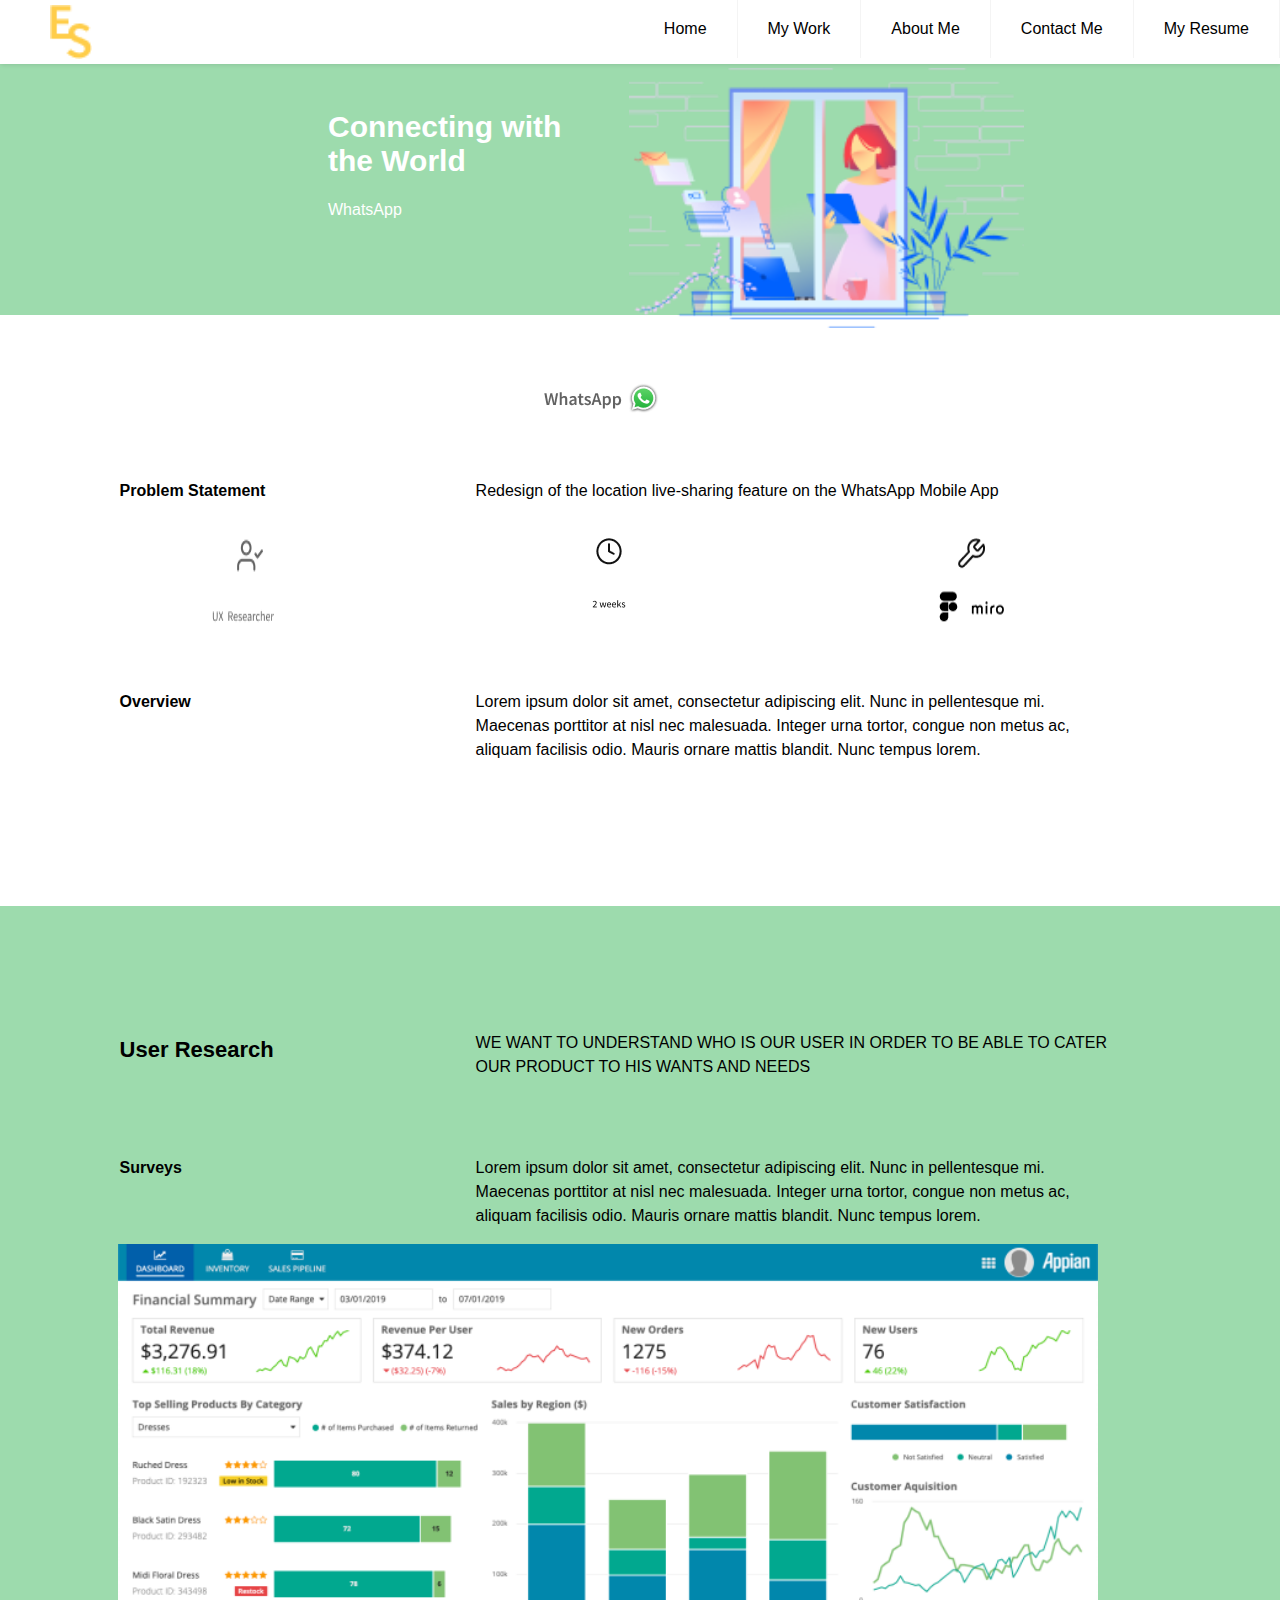
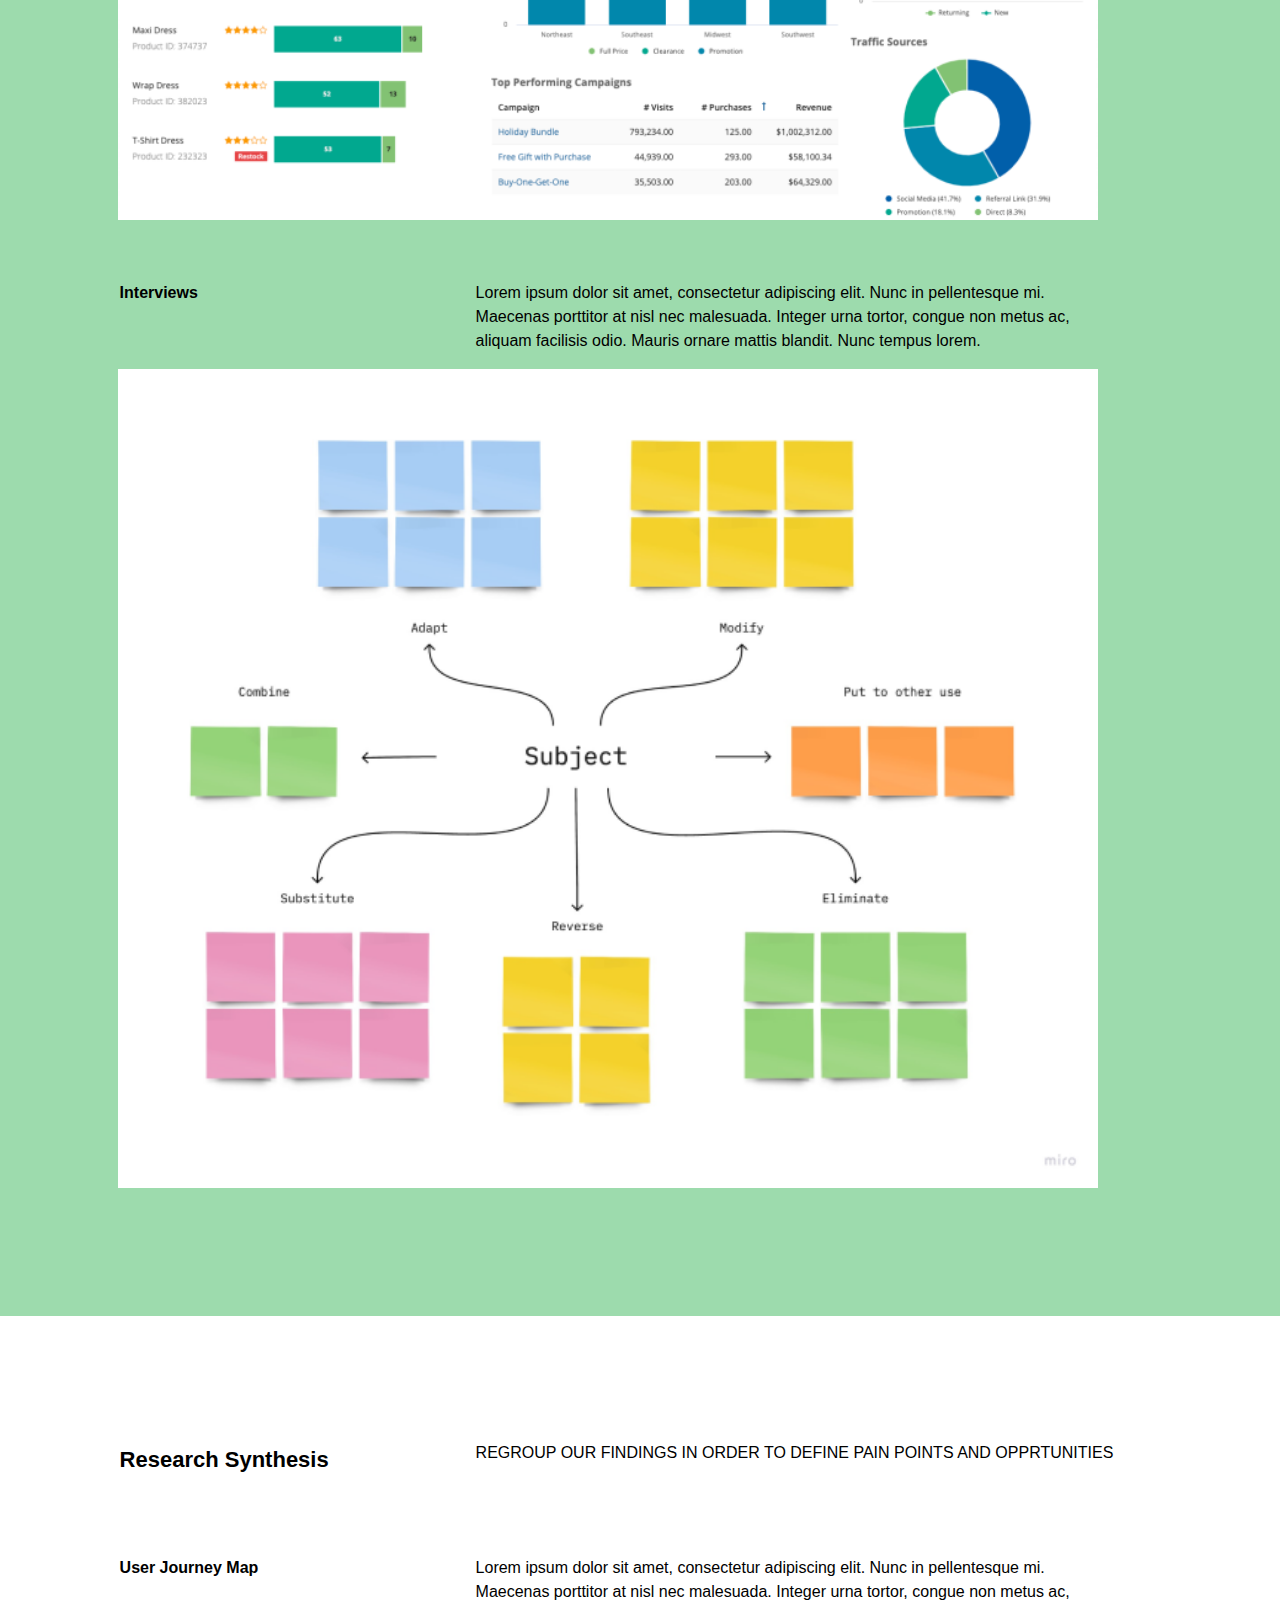
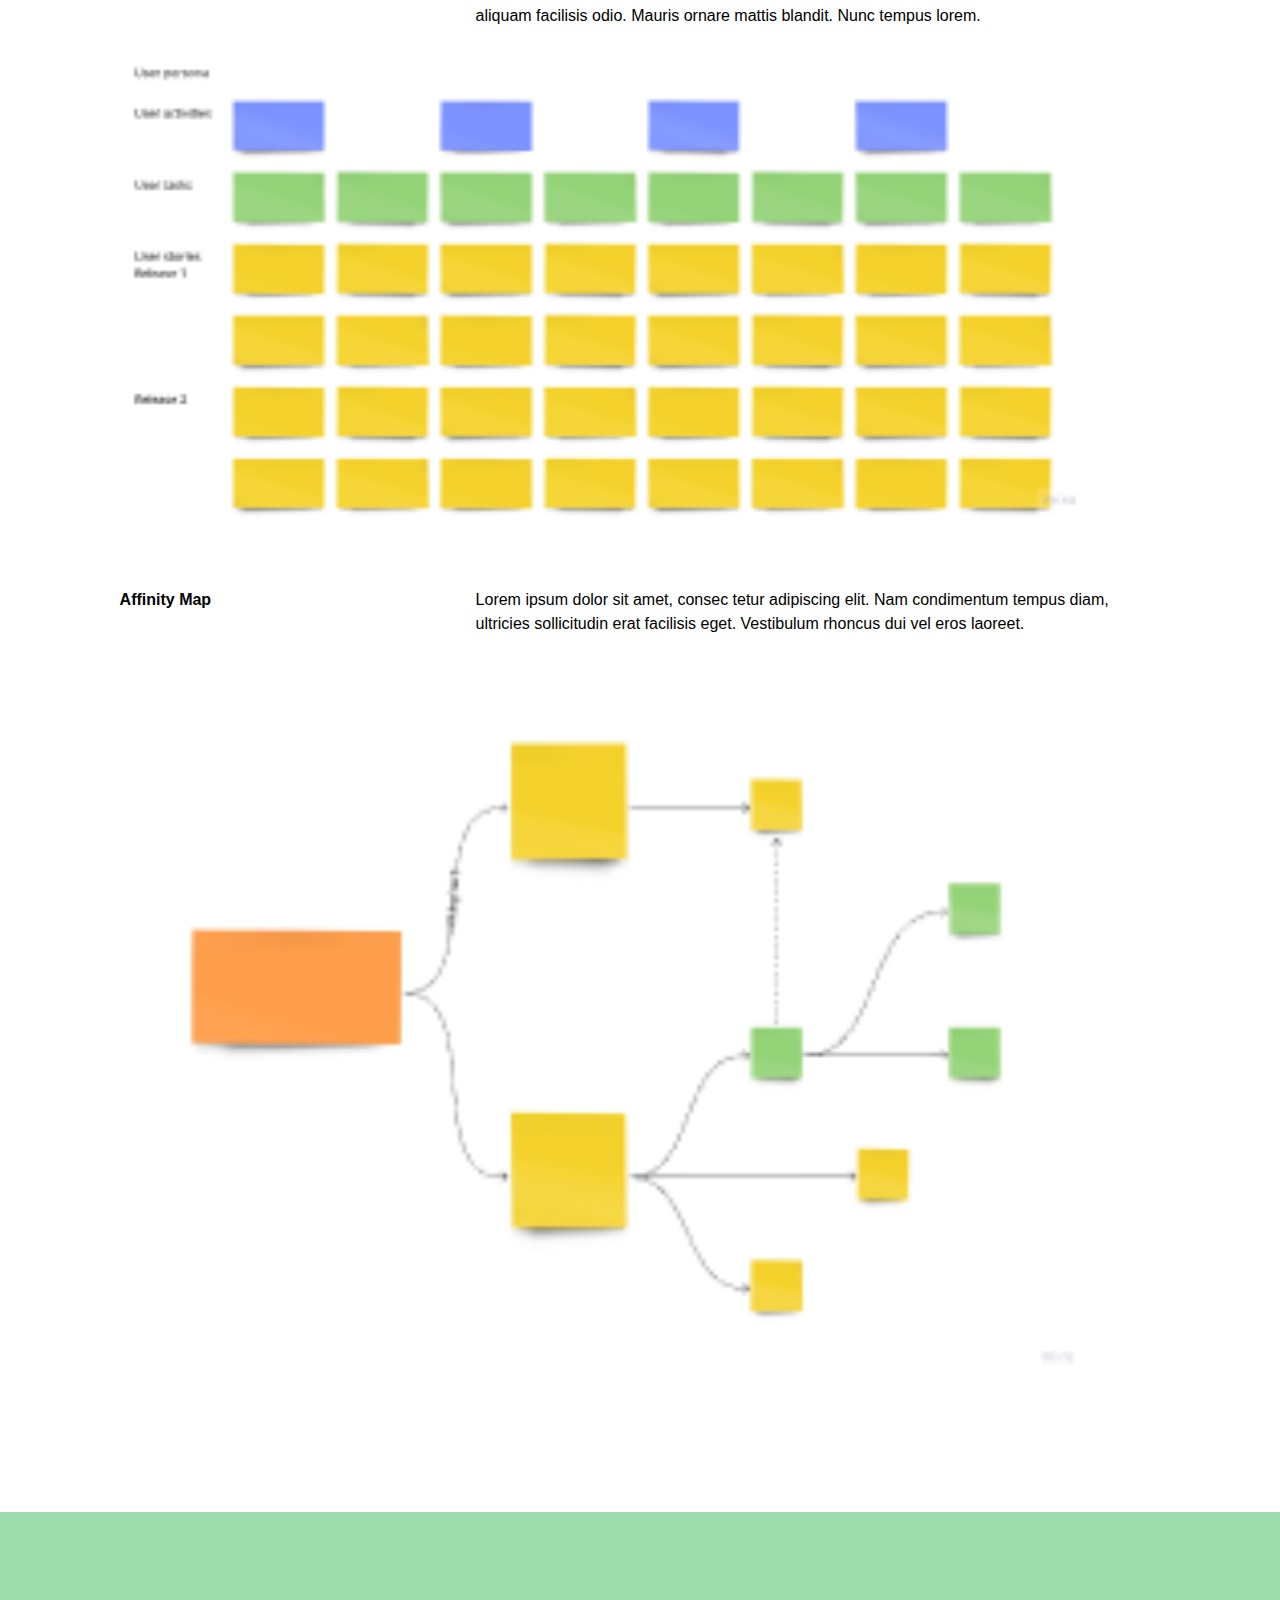
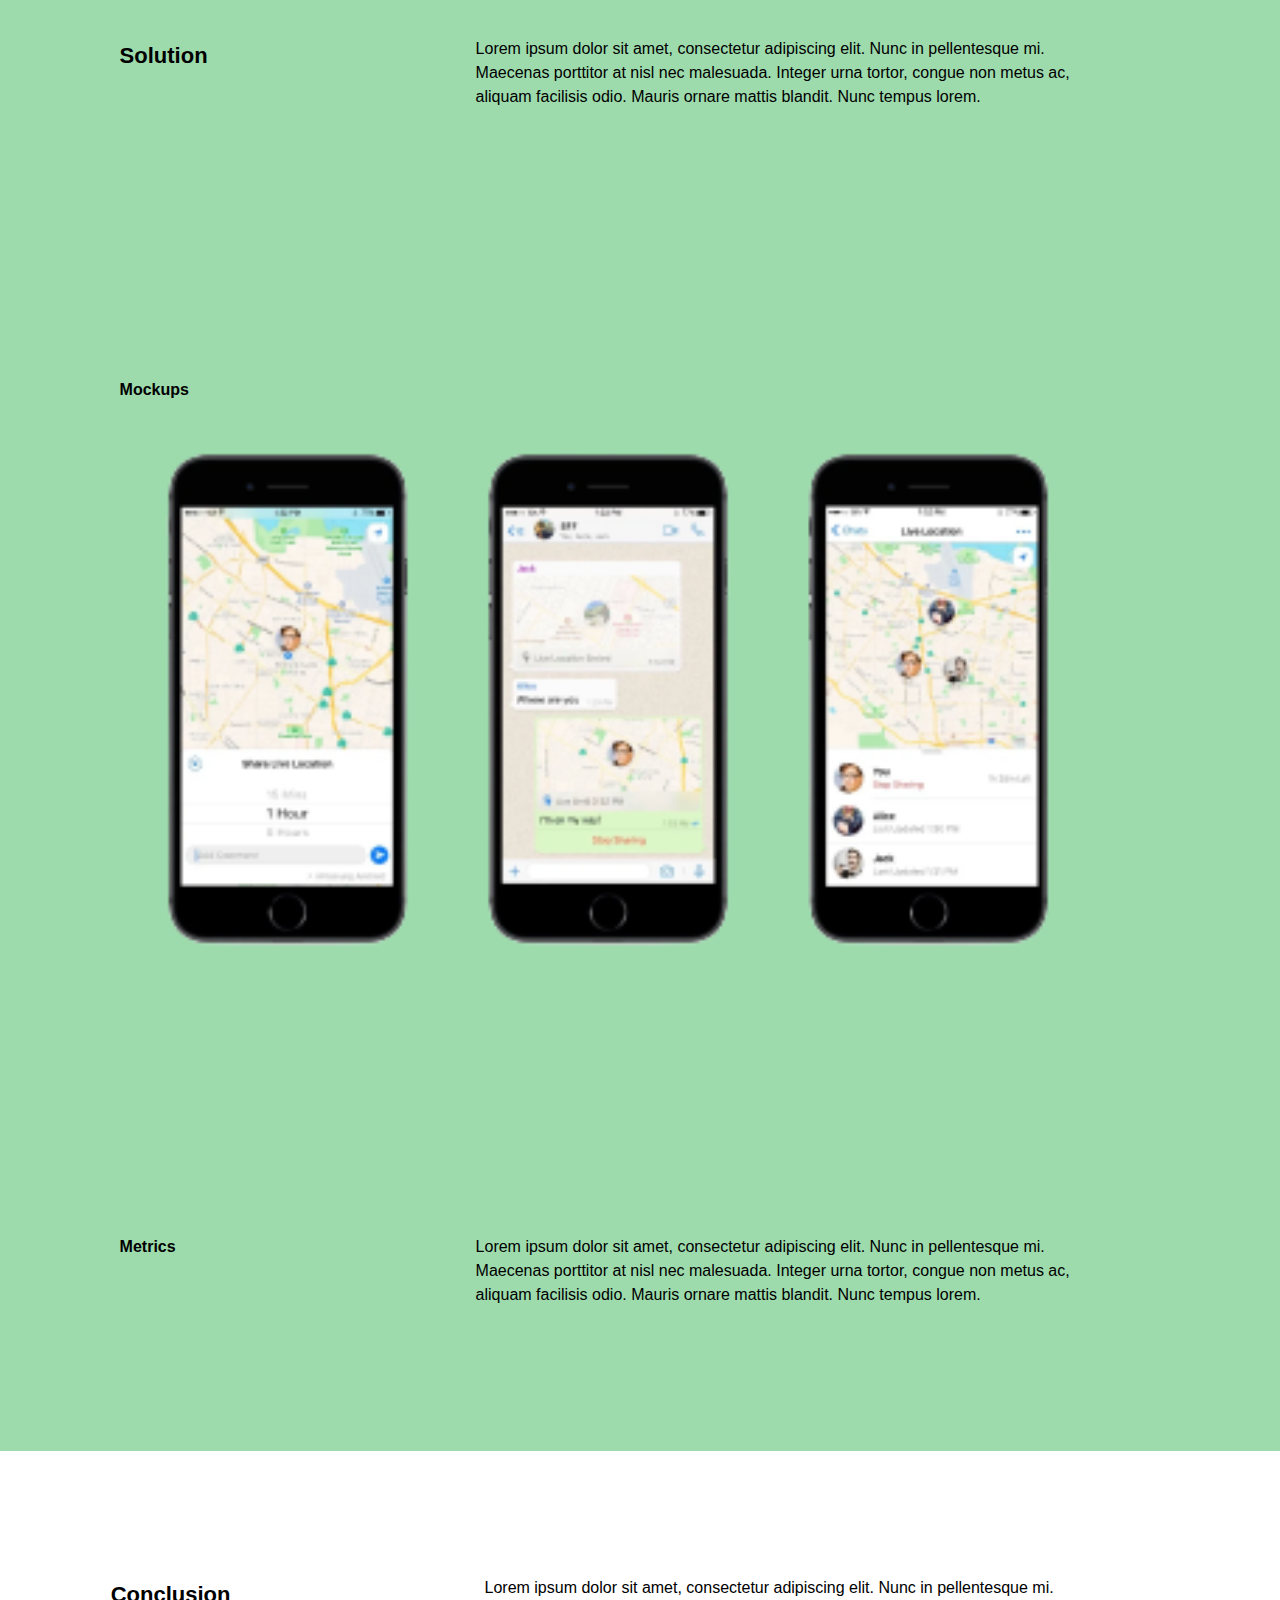
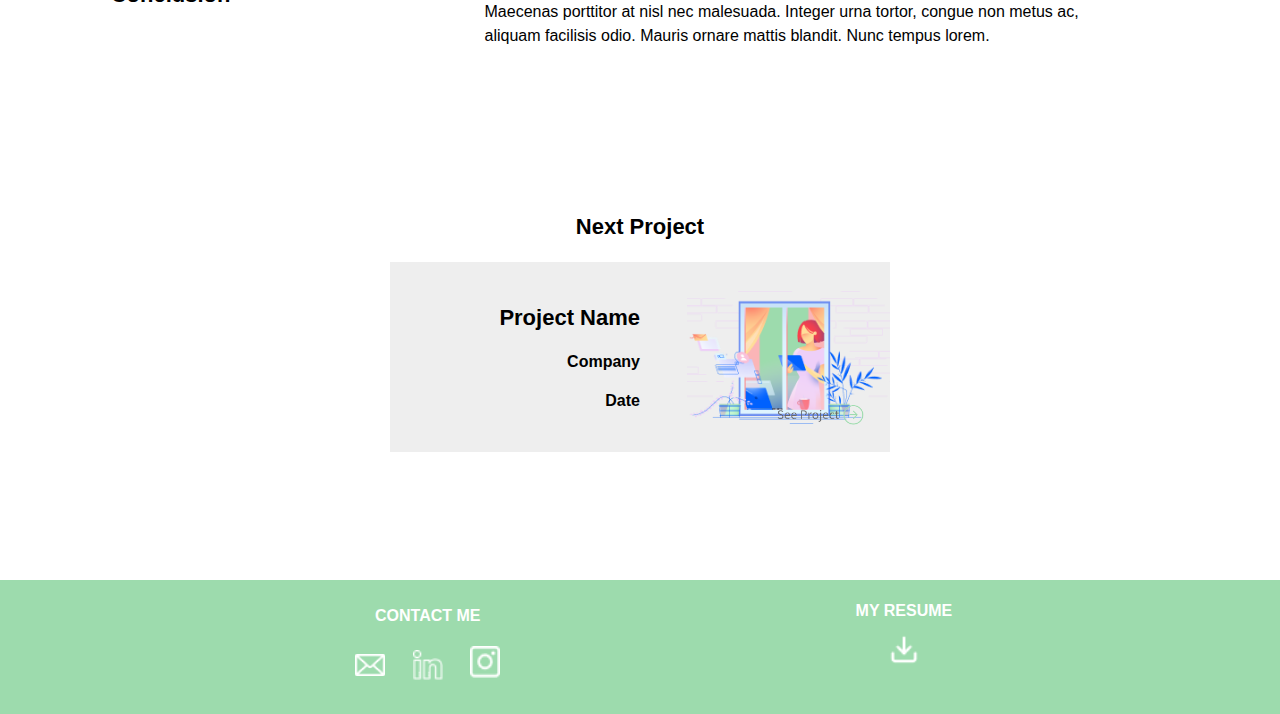
==== commit 8a1c889c: "finished except to make home page divs clickable on desktop version" ====
--- a/creations.html
+++ b/creations.html
@@ -8,7 +8,10 @@
       media="screen and (min-width: 801px)"
       href="css/desktop.css"
     />
-    <link rel="stylesheet" href="css/mobile.css" />
+    <link 
+      rel="stylesheet" 
+      href="css/mobile.css" 
+    />
     <link rel="stylesheet" href="hamburger.css" />
     <title>Emily Spahr's Porfolio - Main</title>
   </head>
@@ -43,7 +46,7 @@
         <img src="./img/whatsapp.png" alt="WhatsApp">
       </div>
       <div class="titleText">
-          <p><b>Problem Statement</b></p>
+          <p class="titleH"><b>Problem Statement</b></p>
           <p class="indentP">
             Redesign of the location live-sharing feature on the WhatsApp Mobile App
           </p>
@@ -56,7 +59,7 @@
         </div>
       </section>
       <section class="titleText">
-        <p><b>Overview</b></p>
+        <p class="titleH"><b>Overview</b></p>
         <p class="indentP">
           Lorem ipsum dolor sit amet, consectetur adipiscing elit. Nunc in
           pellentesque mi. Maecenas porttitor at nisl nec malesuada. Integer
@@ -69,12 +72,12 @@
     <!--Background Change-->
     <section class="research">
         <div class="titleText">
-            <p><h3>User Research</h3></p>
-            <p class="textCenter">WE WANT TO UNDERSTAND WHO IS OUR USER IN ORDER TO BE ABLE TO CATER OUR PRODUCT TO HIS WANTS AND NEEDS</p>
-        </div>
-      <section>
-        <div class="titleText">
-          <p><b>Surveys</b></p>
+            <h3 class="titleH">User Research</h3>
+            <p class="indentP">WE WANT TO UNDERSTAND WHO IS OUR USER IN ORDER TO BE ABLE TO CATER OUR PRODUCT TO HIS WANTS AND NEEDS</p>
+        </div>
+      <section>
+        <div class="titleText">
+          <p class="titleH"><b>Surveys</b></p>
           <p class="indentP">
             Lorem ipsum dolor sit amet, consectetur adipiscing elit. Nunc in
             pellentesque mi. Maecenas porttitor at nisl nec malesuada. Integer
@@ -88,7 +91,7 @@
       </section>
 
       <div class="titleText">
-        <p><b>Interviews</b></p>
+        <p class="titleH"><b>Interviews</b></p>
         <p class="indentP">
           Lorem ipsum dolor sit amet, consectetur adipiscing elit. Nunc in
           pellentesque mi. Maecenas porttitor at nisl nec malesuada. Integer
@@ -103,40 +106,40 @@
     <!--Background Change-->
     <section class="topSection">
         <div class="titleText">
-            <p><h3>Research Synthesis</h3></p>
-            <p class="textCenter">
+            <h3 class="titleH">Research Synthesis</h3>
+            <p class="indentP">
               REGROUP OUR FINDINGS IN ORDER TO DEFINE PAIN POINTS AND OPPRTUNITIES
             </p>
         </div>
       <section>
-          <div class="titleText">
-        <p><b>User Journey Map</b></p>
-        <p class="indentP">
+        <div class="titleText">
+          <p class="titleH"><b>User Journey Map</b></p>
+          <p class="indentP">
           Lorem ipsum dolor sit amet, consectetur adipiscing elit. Nunc in
           pellentesque mi. Maecenas porttitor at nisl nec malesuada. Integer
           urna tortor, congue non metus ac, aliquam facilisis odio. Mauris
           ornare mattis blandit. Nunc tempus lorem.
-        </p>
-    </div>
+          </p>
+        </div>
         <img id="stdImg" src="./img/manyStickies.png" alt="Wall of Stickies" />
       </section>
-<section>
-      <div class="titleText">
-        <p><b>Affinity Map</b></p>
-        <p class="indentP">
-        Lorem ipsum dolor sit amet, consec tetur adipiscing elit. Nam condimentum tempus diam, ultricies sollicitudin erat facilisis eget. Vestibulum rhoncus dui vel eros laoreet.
-        </p>
+      <section>
+        <div class="titleText">
+          <p class="titleH"><b>Affinity Map</b></p>
+          <p class="indentP">
+          Lorem ipsum dolor sit amet, consec tetur adipiscing elit. Nam condimentum tempus diam, ultricies sollicitudin erat facilisis eget. Vestibulum rhoncus dui vel eros laoreet.
+          </p>
         </div>
         <img id="stdImg" src="./img/affinityMap.png" alt="Affinity Map" />
       </section>
     </section>
      
-    </section>
+  </section>
 
     <!--Background Change-->
     <section class="solution">
       <div class="titleText">
-      <p><h3>Solution</h3></p>
+      <h3 class="titleH">Solution</h3>
       <p class="indentP">
         Lorem ipsum dolor sit amet, consectetur adipiscing elit. Nunc in
         pellentesque mi. Maecenas porttitor at nisl nec malesuada. Integer urna
@@ -148,7 +151,7 @@
 
     <section class="research">
       <div class="titleText">
-      <p><h3>Mockups</h3></p>
+      <p class="titleH"><b>Mockups</b></p>
       <p class="indentP"> </p>
     </div>
       <img id="stdImg" src="./img/mockUps.png" alt="Mockups" />
@@ -156,7 +159,7 @@
 
     <section class="research">
       <div class="titleText">
-      <p><h3>Metrics</h3></p>
+      <p class="titleH"><b>Metrics</b></p>
       <p class="indentP">
         Lorem ipsum dolor sit amet, consectetur adipiscing elit. Nunc in
         pellentesque mi. Maecenas porttitor at nisl nec malesuada. Integer urna
@@ -168,7 +171,7 @@
 
     <section class="topSection">
         <div class="titleText">
-            <p><h3>Conclusion</h3></p>
+            <h3 class="titleH">Conclusion</h3></p>
             <p class="indentP">
                 Lorem ipsum dolor sit amet, consectetur adipiscing elit. Nunc in
                 pellentesque mi. Maecenas porttitor at nisl nec malesuada. Integer urna
@@ -201,22 +204,30 @@
       </div>
     </section>
 
-      <footer id="contactMe">
-        <!--Left side of footer with contact me links-->
-        <div>
-          <h4>CONTACT ME</h4>
-          <div>
-            <a href="mailto:webmaster@example.com" target="_blank"><img src="./img/envelope.png" width="30" alt="Email"></a>
-            <a href="https://www.linkedin.com/" target="_blank"><img src="./img/linkedin.png" width="30" alt="Linkedin"></a>
-            <a href="https://www.instagram.com/" target="_blank"><img src="./img/instagram.png" width="30" alt="Instagram"></a>
-          </div>
-        </div>
-  
-        <!--Right side of footer with Resume Link-->
-        <div class="footerResume">
-          <h4>MY RESUME</h4>
-          <a href="/files/resume.pdf"><h2><img src="./img/download.png" width="30" alt="Resume"></h2></a>
-        </div>
-      </footer>
+    <footer>
+      <!--Left side of footer with contact me links-->
+      <div>
+        <h4>CONTACT ME</h4>
+        <div id="contactMe">
+          <a href="mailto:webmaster@example.com" target="_blank"
+            ><img src="./img/envelope.png" width="30" alt="Email"
+          /></a>
+          <a href="https://www.linkedin.com/" target="_blank"
+            ><img src="./img/linkedin.png" width="30" alt="Linkedin"
+          /></a>
+          <a href="https://www.instagram.com/" target="_blank"
+            ><img src="./img/instagram.png" width="30" alt="Instagram"
+          /></a>
+        </div>
+      </div>
+
+      <!--Right side of footer with Resume Link-->
+      <div class="footerResume">
+        <h4>MY RESUME</h4>
+        <a href="/files/resume.pdf"
+          ><h2><img src="./img/download.png" width="30" alt="Resume" /></h2
+        ></a>
+      </div>
+    </footer>
   </body>
 </html>
--- a/css/desktop.css
+++ b/css/desktop.css
@@ -12,50 +12,14 @@
   width: 15vw;
 }
 
-.passions {
-  background-color: white;
-}
-
-.heroP {
-	border: solid red;
+.heroAbout {
   background-color: #9ddbad;
 	height: 300px;
 	padding-top: 15vh;
 	position: absolute;
-}
-
-.heroPImg {
-	border: solid blue;
-}
-
-/*.heroPassText {
-	border: solid purple;
-	text-align: left;
-}*/
-
-.heroPText {
-	border: solid red;
-	width: 40%;
-	max-width: 380px;
-  color: white;
-  position: relative;
-	z-index: 1;
-	left: auto;
-	/*margin-left: 10%;*/
-  /*padding-top: 10vh;
-	padding-left: 20%;*/
-	padding-right: 50px;
-  text-align: left;
-}
-
-.heroAbout {
-  background-color: #9ddbad;
-	height: 300px;
-	padding-top: 15vh;
-	position: absolute;
-  /*display: flex;
-  align-items: center;
-  position: relative;*/
+  display: flex;
+  align-items: center;
+  justify-content: space-between;
 }
 
 .heroAboutText {
@@ -65,8 +29,6 @@
   position: relative;
 	z-index: 1;
 	margin-left: 20%;
-  /*padding-top: 10vh;
-  padding-left: 20%;*/
   text-align: left;
 }
 
@@ -75,7 +37,6 @@
 	max-width: 395px;
 	position: relative;
 	margin-right: 20%;
-  /*padding-bottom: 6vh;*/
 }
 
 .hero div {
@@ -123,7 +84,6 @@
   display: flex;
   align-items: center;
   position: relative;
-  /*width: 75vw;*/
   max-width: 500px;
   height: 190px;
   background-color: #eeeeee;
@@ -158,7 +118,6 @@
   justify-content: flex-end;
   align-items: center;
   position: relative;
-  /*width: 75vw;*/
   max-width: 500px;
   height: 190px;
   background-color: #eeeeee;
@@ -180,16 +139,14 @@
 	max-height: 500px;
   display: flex;
 	flex-direction: row;
-	/*flex-basis: 50%;*/
   flex-wrap: wrap;
   justify-content: space-around;
 	align-items: center;
 	margin: auto;
 }
 
-#workHeading {
-  background-color: white;
-  margin-left: 7vw;
+.outsideWork {
+  background-color: white;
 }
 
 footer {
@@ -203,55 +160,15 @@
   color: white;
 }
 
+#contactMe {
+  width: 200px;
+  display: flex;
+  align-items: center;
+  justify-content: space-evenly;
+}
+
 .footerResume img {
   margin-top: -15px;
-}
-
-.factText {
-  width: 70%;
-  position: absolute;
-  z-index: 1;
-  left: 0;
-  margin-left: 15%;
-  font-size: 1.5vh;
-}
-
-.rightHandFact {
-  display: flex;
-  justify-content: flex-end;
-  align-items: center;
-  position: relative;
-  padding: 0vw;
-  width: 85%;
-  max-width: 400px;
-  height: 190px;
-  margin: 20px;
-  text-align: right;
-}
-
-.leftHandFact {
-  display: flex;
-  align-items: center;
-  position: relative;
-  padding: 0.5vw;
-  width: 85vw;
-  max-width: 400px;
-  height: 190px;
-  margin: 20px;
-}
-
-.colorBoxL {
-  width: 150px;
-  height: 150px;
-  background-color: #daf1e0;
-  margin-left: 20px;
-}
-
-.colorBoxR {
-  width: 150px;
-  height: 150px;
-  background-color: #daf1e0;
-  margin-right: 20px;
 }
 
 .research {
@@ -279,19 +196,18 @@
 
 .indentP {
   width: 60%;
-  /*margin-left: 8%;*/
+}
+
+.titleH {
+  width: 30%;
+  text-align: left;
 }
 
 .titleText {
 	display: flex;
 	justify-content: space-evenly;
 	align-items: flex-start;
-  /*margin-top: 5vh;*/
-}
-
-/*.titleText p {
-	border: solid  yellow;
-}*/
+}
 
 .secHeading {
   display: flex;
--- a/css/mobile.css
+++ b/css/mobile.css
@@ -12,8 +12,42 @@
   width: 15vw;
 }
 
-.passions {
-  background-color: white;
+/* TEXT SETTINGS */
+
+h1 {
+  font-weight: 600;
+  font-size: 22px;
+}
+
+h2 {
+  font-weight: 600;
+  font-size: 17px;
+}
+
+h3 {
+  font-weight: 600;
+  font-size: 15px;
+}
+
+p {
+  font-weight: 400;
+  font-size: 15px;
+  line-height: 1.5;
+}
+
+@media only screen and (min-width: 801px) {
+  h1 {
+    font-size: 30px;
+  }
+  h2 {
+    font-size: 26px;
+  }
+  h3 {
+    font-size: 22px;
+  }
+  p {
+    font-size: 16px;
+  }
 }
 
 .heroP {
@@ -131,11 +165,18 @@
 
 .butClick {
 	position: absolute;
-  right: 0;
 	bottom: 10px;
 	right: 10px;
 	z-index: 100;
-	width: 20%;
+	width: 90px;
+}
+
+.butClickL {
+	position: absolute;
+	bottom: 10px;
+	left: 30px;
+	z-index: 100;
+	width: 90px;
 }
 
 .rightHandProject {
@@ -159,9 +200,21 @@
   align-items: center;
 }
 
+
 #workHeading {
   background-color: white;
-  margin-left: 7vw;
+  width: 75vw;
+  max-width: 500px;
+  margin: auto;
+  padding-top: 20px;
+}
+
+@media only screen and (min-width: 801px) {
+  #workHeading {
+  width: 90%;
+  max-width: 1100px;
+  text-align: center;
+}
 }
 
 footer {
@@ -175,8 +228,19 @@
   color: white;
 }
 
+#contactMe {
+  width: 200px;
+  display: flex;
+  align-items: center;
+  justify-content: space-evenly;
+}
+
 .footerResume img {
   margin-top: -15px;
+}
+
+.passions {
+  background-color: white;
 }
 
 .factText {
@@ -199,6 +263,13 @@
   height: 190px;
   margin: 20px;
   text-align: right;
+} 
+
+@media only screen and (min-width: 801px) {
+  .rightHandFact {
+    max-width: 800px;
+    margin:auto
+  } 
 }
 
 .leftHandFact {
@@ -212,6 +283,13 @@
   margin: 20px;
 }
 
+@media only screen and (min-width: 801px) {
+  .leftHandFact {
+    max-width: 800px;
+    margin: auto;
+  }
+}
+
 .colorBoxL {
   width: 150px;
   height: 150px;
@@ -249,11 +327,6 @@
   padding-top: 2vh;
 }
 
-/*.indentP {
-  width: 90%;
-  margin-left: 8%;
-}*/
-
 .titleText {
 	margin-top: 5vh;
 	margin-left: 20px;
